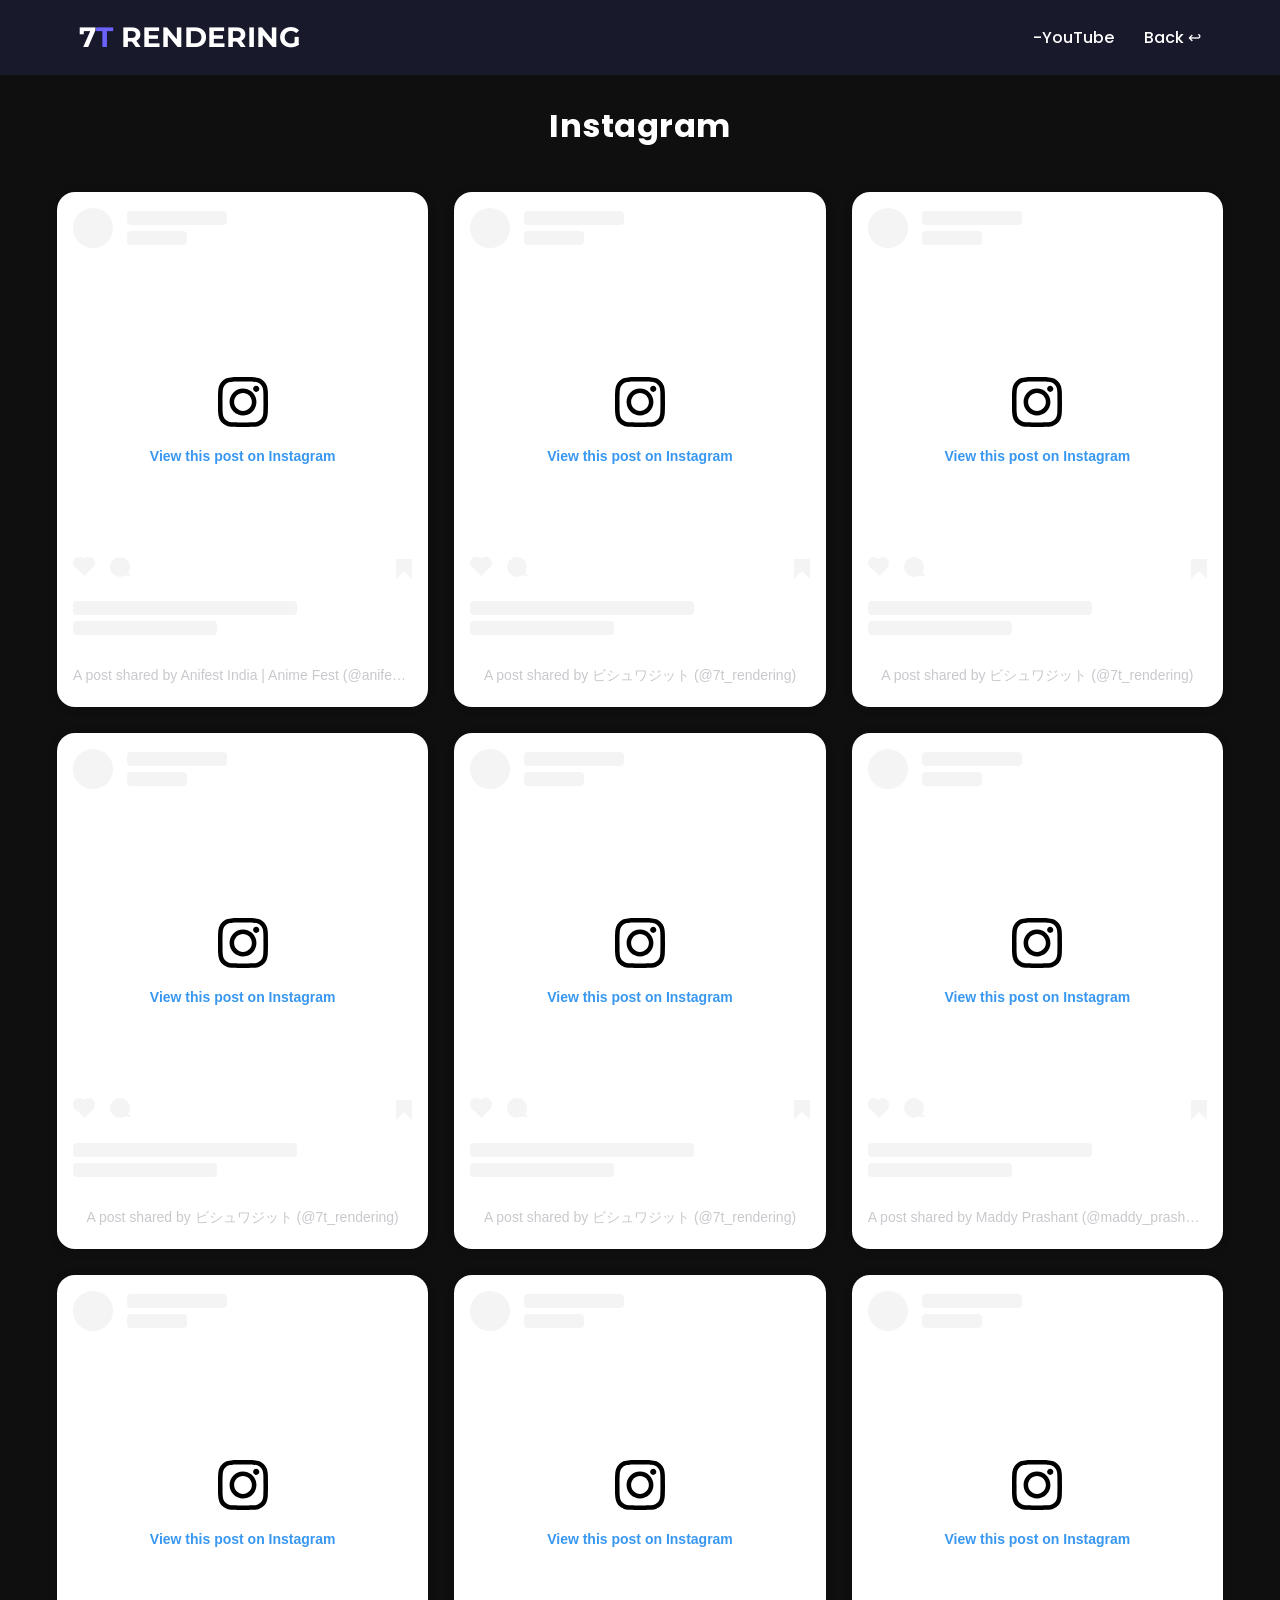
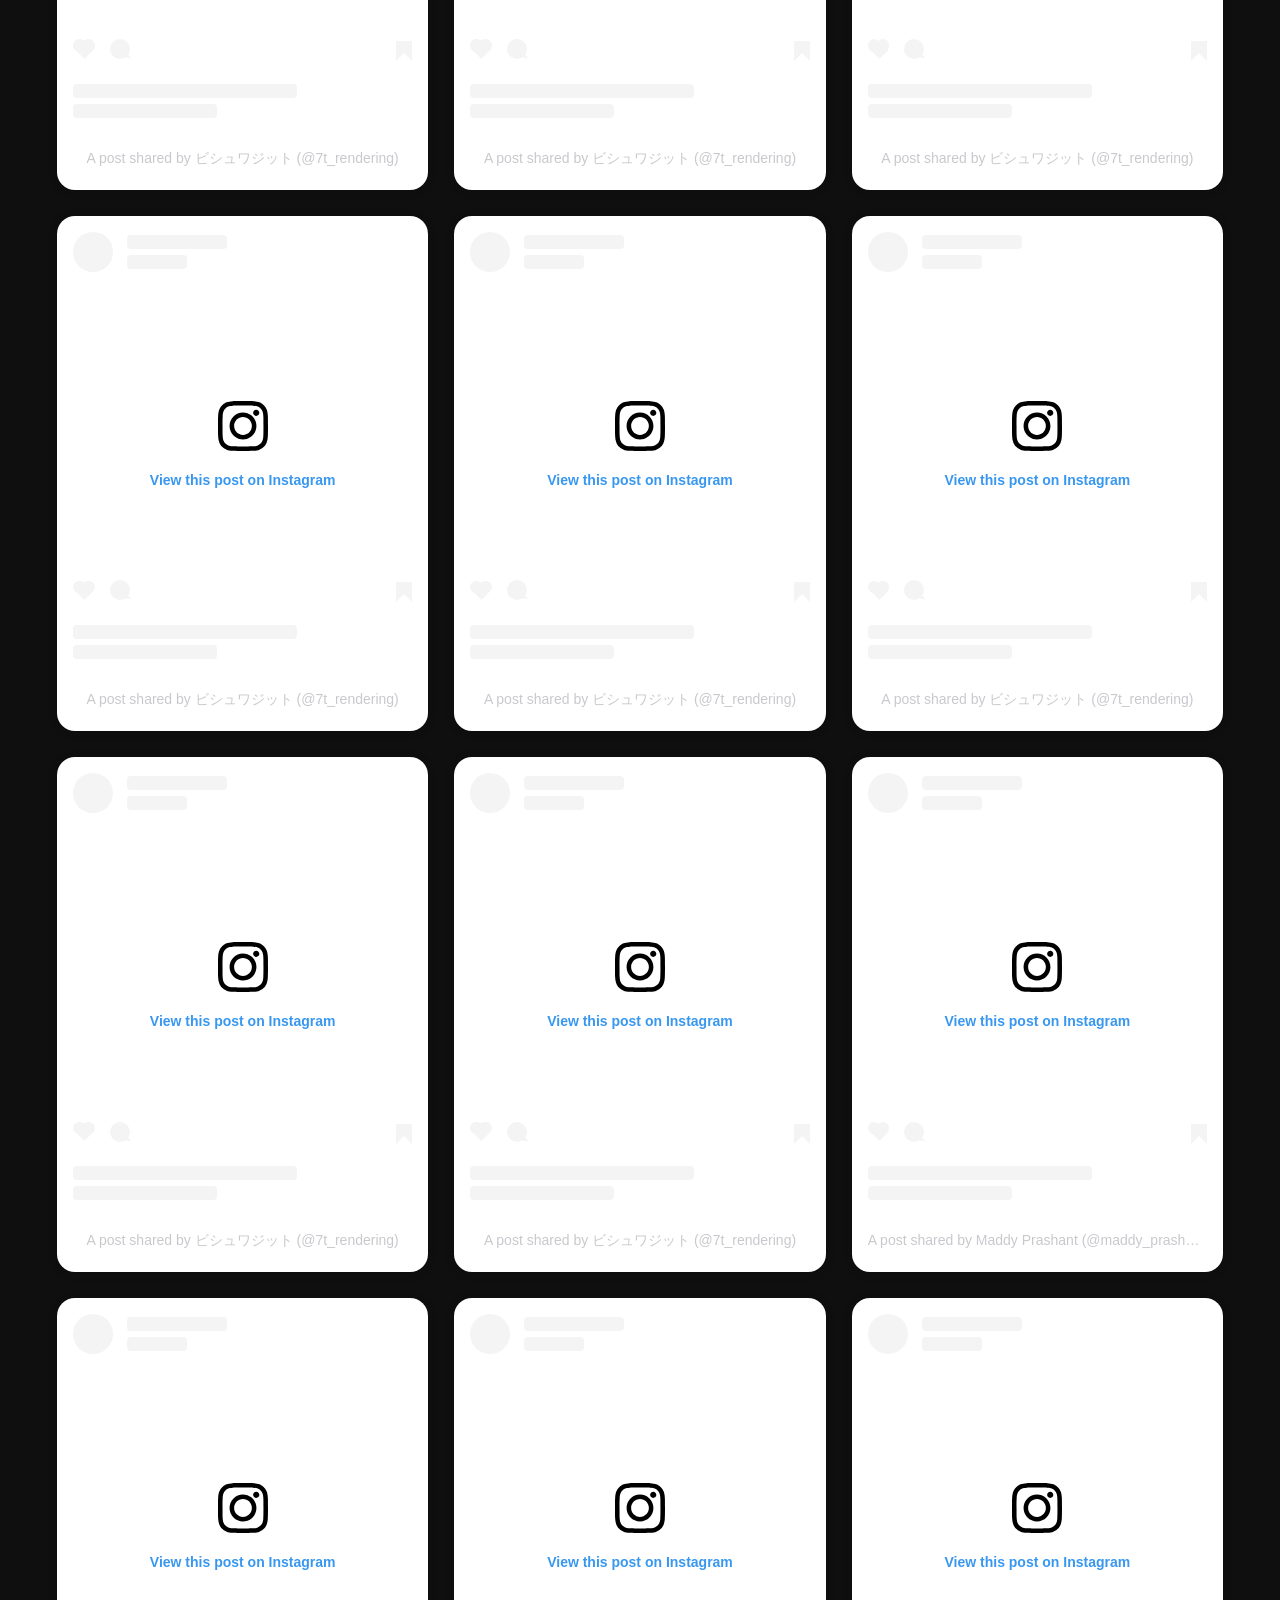
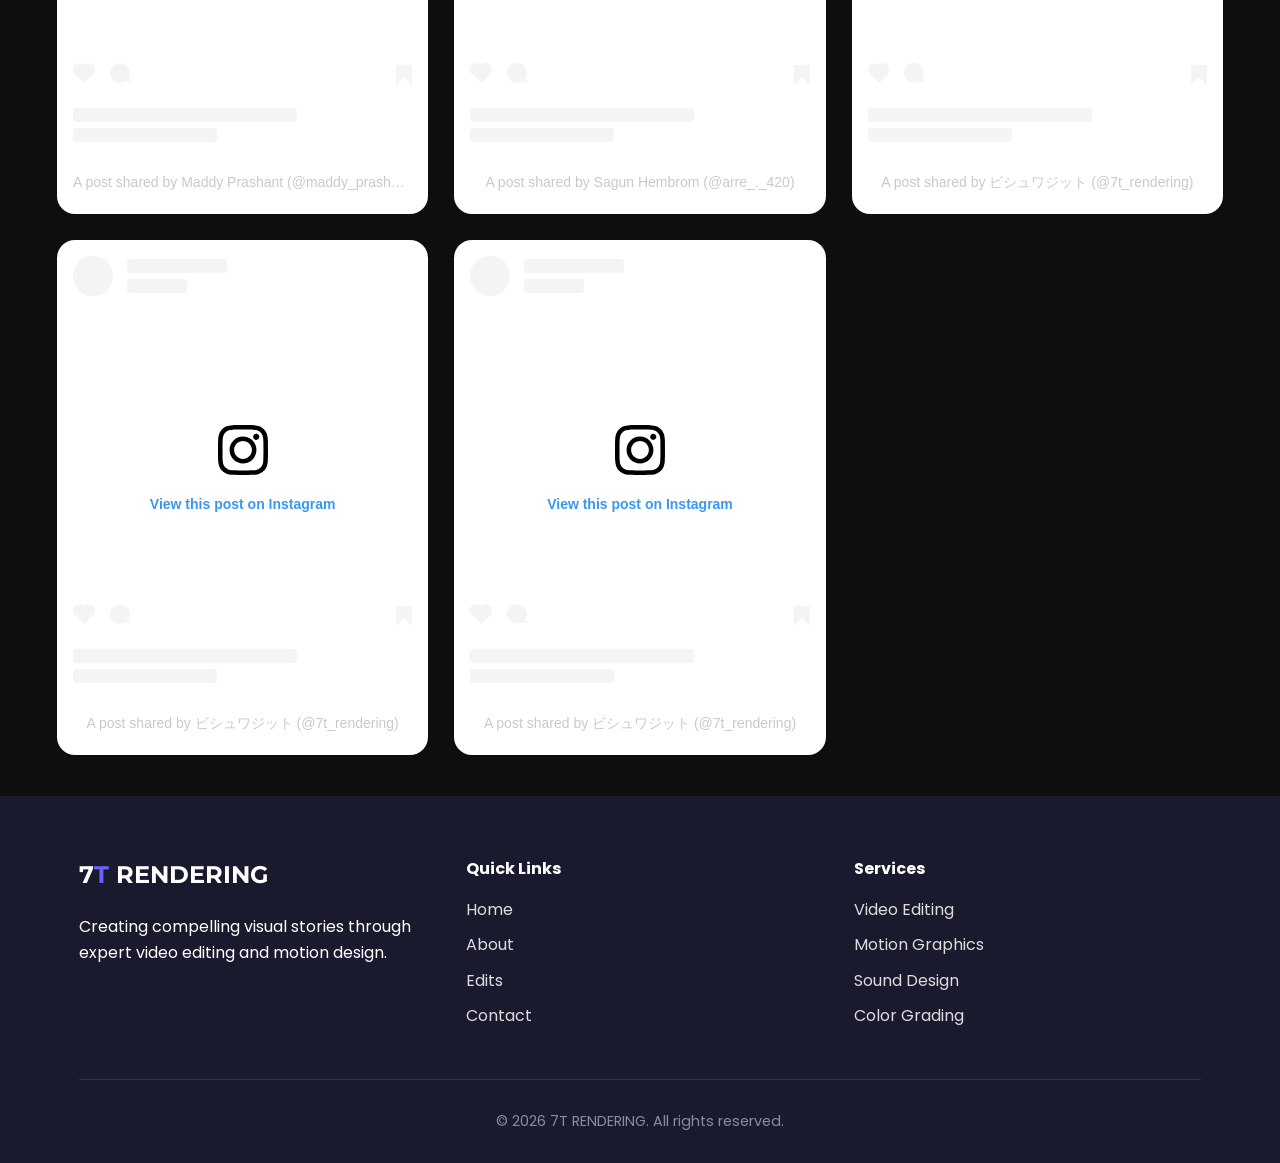
==== instagram/index.html @ 357bb345 "Create index.html" ====
<!doctype html>
<html lang="en">
  <head>
    <meta charset="UTF-8" />
    <meta name="viewport" content="width=device-width, initial-scale=1.0" />
    <link rel="icon" href="images/logo.ico" type="image/x-icon" />
    <title>7T RENDERING</title>
    <link
      rel="stylesheet"
      href="https://cdnjs.cloudflare.com/ajax/libs/font-awesome/6.4.0/css/all.min.css"
    />
    <link rel="preconnect" href="https://fonts.googleapis.com" />
    <link rel="preconnect" href="https://fonts.gstatic.com" crossorigin />
    <link
      href="https://fonts.googleapis.com/css2?family=Poppins:wght@300;400;600;700&family=Montserrat:wght@400;700&display=swap"
      rel="stylesheet"
    />
    <style>
      * {
        margin: 0;
        padding: 0;
        box-sizing: border-box;
      }

      :root {
        --primary: #6c63ff;
        --secondary: #ff6584;
        --dark: #1a1a2e;
        --light: #f5f5f7;
        --gray: #8a8aa3;
      }

      body {
        font-family: "Poppins", sans-serif;
        line-height: 1.6;
        color: #fff;
        background: #0f0f0f;
        overflow-x: hidden;
      }

      .ig-container {
        display: grid;
        grid-template-columns: repeat(3, 1fr);
        gap: 24px;
        max-width: 1200px;
        margin: 40px auto;
        padding: 0 16px;
        justify-items: center;
      }

      .instagram-media {
        border-radius: 18px !important;
        overflow: hidden !important;
        box-shadow: 0 10px 30px rgba(0, 0, 0, 0.35);
        transition:
          transform 0.25s ease,
          box-shadow 0.25s ease;
        width: 100%;
        max-width: 350px;
      }

      .instagram-media:hover {
        transform: translateY(-6px);
        box-shadow: 0 20px 45px rgba(0, 0, 0, 0.5);
      }

      h2 {
        text-align: center;
        font-size: 2rem;
        margin-top: 100px;
        letter-spacing: 0.5px;
      }

      @keyframes fadeInUp {
        from {
          opacity: 0;
          transform: translateY(30px);
        }
        to {
          opacity: 1;
          transform: translateY(0);
        }
      }

      .fade-in {
        opacity: 0;
        animation: fadeInUp 1s ease-out forwards;
      }

      .fade-in-delay-1 {
        animation-delay: 0.2s;
      }

      .fade-in-delay-2 {
        animation-delay: 0.4s;
      }

      .container {
        width: 90%;
        max-width: 1200px;
        margin: 0 auto;
        padding: 0 15px;
      }

      header {
        background-color: rgba(26, 26, 46, 0.95);
        position: fixed;
        width: 100%;
        top: 0;
        z-index: 1000;
        padding: 15px 0;
        transition: all 0.3s ease;
      }

      header.scrolled {
        padding: 10px 0;
        box-shadow: 0 5px 20px rgba(0, 0, 0, 0.1);
      }

      nav {
        display: flex;
        justify-content: space-between;
        align-items: center;
      }

      .logo {
        font-family: "Montserrat", sans-serif;
        font-size: 28px;
        font-weight: 700;
        color: white;
        text-decoration: none;
      }

      .logo span {
        color: var(--primary);
      }

      .nav-links {
        display: flex;
        list-style: none;
      }

      .nav-links li {
        margin-left: 30px;
      }

      .nav-links a {
        color: white;
        text-decoration: none;
        font-weight: 500;
        transition: color 0.3s;
      }

      .nav-links a:hover {
        color: var(--primary);
      }

      .hamburger {
        display: none;
        cursor: pointer;
        font-size: 24px;
        color: white;
      }

      footer {
        background-color: var(--dark);
        color: white;
        padding: 60px 0 30px;
      }

      .footer-content {
        display: grid;
        grid-template-columns: repeat(auto-fit, minmax(250px, 1fr));
        gap: 40px;
        margin-bottom: 40px;
      }

      .footer-logo {
        font-family: "Montserrat", sans-serif;
        font-size: 24px;
        font-weight: 700;
        margin-bottom: 20px;
      }

      .footer-logo span {
        color: var(--primary);
      }

      .copyright {
        text-align: center;
        padding-top: 30px;
        border-top: 1px solid rgba(255, 255, 255, 0.1);
        color: var(--gray);
        font-size: 0.9rem;
      }

      @media (max-width: 992px) {
        .ig-container {
          grid-template-columns: repeat(2, 1fr);
        }
      }

      @media (max-width: 768px) {
        .hamburger {
          display: block;
        }

        .nav-links {
          position: fixed;
          top: 70px;
          right: -100%;
          flex-direction: column;
          background-color: var(--dark);
          width: 100%;
          text-align: center;
          transition: 0.3s;
          box-shadow: 0 10px 27px rgba(0, 0, 0, 0.05);
          padding: 20px 0;
        }

        .nav-links.active {
          right: 0;
        }

        .nav-links li {
          margin: 15px 0;
        }

        .ig-container {
          grid-template-columns: 1fr;
        }
      }

      @media (max-width: 576px) {
        .ig-container {
          grid-template-columns: 1fr;
        }
      }
    </style>
  </head>
  <body>
    <header id="header">
      <div class="container">
        <nav>
          <a href="index.html#edits" class="logo fade-in"
            >7<span>T</span> RENDERING</a
          >
          <ul class="nav-links">
            <li>
              <a href="youtube.html" class="fade-in fade-in-delay-1"
                >-YouTube</a
              >
            </li>
            <li>
              <a href="index.html#edits" class="fade-in fade-in-delay-1"
                >Back ↩</a
              >
            </li>
          </ul>
          <div class="hamburger fade-in">
            <i class="fas fa-bars"></i>
          </div>
        </nav>
      </div>
    </header>
    <h2>Instagram</h2>
    <div class="ig-container">
      <blockquote
        class="instagram-media"
        data-instgrm-permalink="https://www.instagram.com/reel/DKrwh7aPyQW/?utm_source=ig_embed&amp;utm_campaign=loading"
        data-instgrm-version="14"
        style="
          background: #fff;
          border: 0;
          border-radius: 3px;
          box-shadow:
            0 0 1px 0 rgba(0, 0, 0, 0.5),
            0 1px 10px 0 rgba(0, 0, 0, 0.15);
          margin: 1px;
          max-width: 540px;
          min-width: 326px;
          padding: 0;
          width: 99.375%;
          width: -webkit-calc(100% - 2px);
          width: calc(100% - 2px);
        "
      >
        <div style="padding: 16px">
          <a
            href="https://www.instagram.com/reel/DKrwh7aPyQW/?utm_source=ig_embed&amp;utm_campaign=loading"
            style="
              background: #ffffff;
              line-height: 0;
              padding: 0 0;
              text-align: center;
              text-decoration: none;
              width: 100%;
            "
            target="_blank"
          >
            <div
              style="display: flex; flex-direction: row; align-items: center"
            >
              <div
                style="
                  background-color: #f4f4f4;
                  border-radius: 50%;
                  flex-grow: 0;
                  height: 40px;
                  margin-right: 14px;
                  width: 40px;
                "
              ></div>
              <div
                style="
                  display: flex;
                  flex-direction: column;
                  flex-grow: 1;
                  justify-content: center;
                "
              >
                <div
                  style="
                    background-color: #f4f4f4;
                    border-radius: 4px;
                    flex-grow: 0;
                    height: 14px;
                    margin-bottom: 6px;
                    width: 100px;
                  "
                ></div>
                <div
                  style="
                    background-color: #f4f4f4;
                    border-radius: 4px;
                    flex-grow: 0;
                    height: 14px;
                    width: 60px;
                  "
                ></div>
              </div>
            </div>
            <div style="padding: 19% 0"></div>
            <div
              style="
                display: block;
                height: 50px;
                margin: 0 auto 12px;
                width: 50px;
              "
            >
              <svg
                width="50px"
                height="50px"
                viewBox="0 0 60 60"
                version="1.1"
                xmlns="https://www.w3.org/2000/svg"
                xmlns:xlink="https://www.w3.org/1999/xlink"
              >
                <g
                  stroke="none"
                  stroke-width="1"
                  fill="none"
                  fill-rule="evenodd"
                >
                  <g
                    transform="translate(-511.000000, -20.000000)"
                    fill="#000000"
                  >
                    <g>
                      <path
                        d="M556.869,30.41 C554.814,30.41 553.148,32.076 553.148,34.131 C553.148,36.186 554.814,37.852 556.869,37.852 C558.924,37.852 560.59,36.186 560.59,34.131 C560.59,32.076 558.924,30.41 556.869,30.41 M541,60.657 C535.114,60.657 530.342,55.887 530.342,50 C530.342,44.114 535.114,39.342 541,39.342 C546.887,39.342 551.658,44.114 551.658,50 C551.658,55.887 546.887,60.657 541,60.657 M541,33.886 C532.1,33.886 524.886,41.1 524.886,50 C524.886,58.899 532.1,66.113 541,66.113 C549.9,66.113 557.115,58.899 557.115,50 C557.115,41.1 549.9,33.886 541,33.886 M565.378,62.101 C565.244,65.022 564.756,66.606 564.346,67.663 C563.803,69.06 563.154,70.057 562.106,71.106 C561.058,72.155 560.06,72.803 558.662,73.347 C557.607,73.757 556.021,74.244 553.102,74.378 C549.944,74.521 548.997,74.552 541,74.552 C533.003,74.552 532.056,74.521 528.898,74.378 C525.979,74.244 524.393,73.757 523.338,73.347 C521.94,72.803 520.942,72.155 519.894,71.106 C518.846,70.057 518.197,69.06 517.654,67.663 C517.244,66.606 516.755,65.022 516.623,62.101 C516.479,58.943 516.448,57.996 516.448,50 C516.448,42.003 516.479,41.056 516.623,37.899 C516.755,34.978 517.244,33.391 517.654,32.338 C518.197,30.938 518.846,29.942 519.894,28.894 C520.942,27.846 521.94,27.196 523.338,26.654 C524.393,26.244 525.979,25.756 528.898,25.623 C532.057,25.479 533.004,25.448 541,25.448 C548.997,25.448 549.943,25.479 553.102,25.623 C556.021,25.756 557.607,26.244 558.662,26.654 C560.06,27.196 561.058,27.846 562.106,28.894 C563.154,29.942 563.803,30.938 564.346,32.338 C564.756,33.391 565.244,34.978 565.378,37.899 C565.522,41.056 565.552,42.003 565.552,50 C565.552,57.996 565.522,58.943 565.378,62.101 M570.82,37.631 C570.674,34.438 570.167,32.258 569.425,30.349 C568.659,28.377 567.633,26.702 565.965,25.035 C564.297,23.368 562.623,22.342 560.652,21.575 C558.743,20.834 556.562,20.326 553.369,20.18 C550.169,20.033 549.148,20 541,20 C532.853,20 531.831,20.033 528.631,20.18 C525.438,20.326 523.257,20.834 521.349,21.575 C519.376,22.342 517.703,23.368 516.035,25.035 C514.368,26.702 513.342,28.377 512.574,30.349 C511.834,32.258 511.326,34.438 511.181,37.631 C511.035,40.831 511,41.851 511,50 C511,58.147 511.035,59.17 511.181,62.369 C511.326,65.562 511.834,67.743 512.574,69.651 C513.342,71.625 514.368,73.296 516.035,74.965 C517.703,76.634 519.376,77.658 521.349,78.425 C523.257,79.167 525.438,79.673 528.631,79.82 C531.831,79.965 532.853,80.001 541,80.001 C549.148,80.001 550.169,79.965 553.369,79.82 C556.562,79.673 558.743,79.167 560.652,78.425 C562.623,77.658 564.297,76.634 565.965,74.965 C567.633,73.296 568.659,71.625 569.425,69.651 C570.167,67.743 570.674,65.562 570.82,62.369 C570.966,59.17 571,58.147 571,50 C571,41.851 570.966,40.831 570.82,37.631"
                      ></path>
                    </g>
                  </g>
                </g>
              </svg>
            </div>
            <div style="padding-top: 8px">
              <div
                style="
                  color: #3897f0;
                  font-family: Arial, sans-serif;
                  font-size: 14px;
                  font-style: normal;
                  font-weight: 550;
                  line-height: 18px;
                "
              >
                View this post on Instagram
              </div>
            </div>
            <div style="padding: 12.5% 0"></div>
            <div
              style="
                display: flex;
                flex-direction: row;
                margin-bottom: 14px;
                align-items: center;
              "
            >
              <div>
                <div
                  style="
                    background-color: #f4f4f4;
                    border-radius: 50%;
                    height: 12.5px;
                    width: 12.5px;
                    transform: translateX(0px) translateY(7px);
                  "
                ></div>
                <div
                  style="
                    background-color: #f4f4f4;
                    height: 12.5px;
                    transform: rotate(-45deg) translateX(3px) translateY(1px);
                    width: 12.5px;
                    flex-grow: 0;
                    margin-right: 14px;
                    margin-left: 2px;
                  "
                ></div>
                <div
                  style="
                    background-color: #f4f4f4;
                    border-radius: 50%;
                    height: 12.5px;
                    width: 12.5px;
                    transform: translateX(9px) translateY(-18px);
                  "
                ></div>
              </div>
              <div style="margin-left: 8px">
                <div
                  style="
                    background-color: #f4f4f4;
                    border-radius: 50%;
                    flex-grow: 0;
                    height: 20px;
                    width: 20px;
                  "
                ></div>
                <div
                  style="
                    width: 0;
                    height: 0;
                    border-top: 2px solid transparent;
                    border-left: 6px solid #f4f4f4;
                    border-bottom: 2px solid transparent;
                    transform: translateX(16px) translateY(-4px) rotate(30deg);
                  "
                ></div>
              </div>
              <div style="margin-left: auto">
                <div
                  style="
                    width: 0px;
                    border-top: 8px solid #f4f4f4;
                    border-right: 8px solid transparent;
                    transform: translateY(16px);
                  "
                ></div>
                <div
                  style="
                    background-color: #f4f4f4;
                    flex-grow: 0;
                    height: 12px;
                    width: 16px;
                    transform: translateY(-4px);
                  "
                ></div>
                <div
                  style="
                    width: 0;
                    height: 0;
                    border-top: 8px solid #f4f4f4;
                    border-left: 8px solid transparent;
                    transform: translateY(-4px) translateX(8px);
                  "
                ></div>
              </div>
            </div>
            <div
              style="
                display: flex;
                flex-direction: column;
                flex-grow: 1;
                justify-content: center;
                margin-bottom: 24px;
              "
            >
              <div
                style="
                  background-color: #f4f4f4;
                  border-radius: 4px;
                  flex-grow: 0;
                  height: 14px;
                  margin-bottom: 6px;
                  width: 224px;
                "
              ></div>
              <div
                style="
                  background-color: #f4f4f4;
                  border-radius: 4px;
                  flex-grow: 0;
                  height: 14px;
                  width: 144px;
                "
              ></div></div
          ></a>
          <p
            style="
              color: #c9c8cd;
              font-family: Arial, sans-serif;
              font-size: 14px;
              line-height: 17px;
              margin-bottom: 0;
              margin-top: 8px;
              overflow: hidden;
              padding: 8px 0 7px;
              text-align: center;
              text-overflow: ellipsis;
              white-space: nowrap;
            "
          >
            <a
              href="https://www.instagram.com/reel/DKrwh7aPyQW/?utm_source=ig_embed&amp;utm_campaign=loading"
              style="
                color: #c9c8cd;
                font-family: Arial, sans-serif;
                font-size: 14px;
                font-style: normal;
                font-weight: normal;
                line-height: 17px;
                text-decoration: none;
              "
              target="_blank"
              >A post shared by Anifest India | Anime Fest (@anifest.in)</a
            >
          </p>
        </div>
      </blockquote>
      <blockquote
        class="instagram-media"
        data-instgrm-permalink="https://www.instagram.com/reel/DIoBFbItCzd/?utm_source=ig_embed&amp;utm_campaign=loading"
        data-instgrm-version="14"
        style="
          background: #fff;
          border: 0;
          border-radius: 3px;
          box-shadow:
            0 0 1px 0 rgba(0, 0, 0, 0.5),
            0 1px 10px 0 rgba(0, 0, 0, 0.15);
          margin: 1px;
          max-width: 540px;
          min-width: 326px;
          padding: 0;
          width: 99.375%;
          width: -webkit-calc(100% - 2px);
          width: calc(100% - 2px);
        "
      >
        <div style="padding: 16px">
          <a
            href="https://www.instagram.com/reel/DIoBFbItCzd/?utm_source=ig_embed&amp;utm_campaign=loading"
            style="
              background: #ffffff;
              line-height: 0;
              padding: 0 0;
              text-align: center;
              text-decoration: none;
              width: 100%;
            "
            target="_blank"
          >
            <div
              style="display: flex; flex-direction: row; align-items: center"
            >
              <div
                style="
                  background-color: #f4f4f4;
                  border-radius: 50%;
                  flex-grow: 0;
                  height: 40px;
                  margin-right: 14px;
                  width: 40px;
                "
              ></div>
              <div
                style="
                  display: flex;
                  flex-direction: column;
                  flex-grow: 1;
                  justify-content: center;
                "
              >
                <div
                  style="
                    background-color: #f4f4f4;
                    border-radius: 4px;
                    flex-grow: 0;
                    height: 14px;
                    margin-bottom: 6px;
                    width: 100px;
                  "
                ></div>
                <div
                  style="
                    background-color: #f4f4f4;
                    border-radius: 4px;
                    flex-grow: 0;
                    height: 14px;
                    width: 60px;
                  "
                ></div>
              </div>
            </div>
            <div style="padding: 19% 0"></div>
            <div
              style="
                display: block;
                height: 50px;
                margin: 0 auto 12px;
                width: 50px;
              "
            >
              <svg
                width="50px"
                height="50px"
                viewBox="0 0 60 60"
                version="1.1"
                xmlns="https://www.w3.org/2000/svg"
                xmlns:xlink="https://www.w3.org/1999/xlink"
              >
                <g
                  stroke="none"
                  stroke-width="1"
                  fill="none"
                  fill-rule="evenodd"
                >
                  <g
                    transform="translate(-511.000000, -20.000000)"
                    fill="#000000"
                  >
                    <g>
                      <path
                        d="M556.869,30.41 C554.814,30.41 553.148,32.076 553.148,34.131 C553.148,36.186 554.814,37.852 556.869,37.852 C558.924,37.852 560.59,36.186 560.59,34.131 C560.59,32.076 558.924,30.41 556.869,30.41 M541,60.657 C535.114,60.657 530.342,55.887 530.342,50 C530.342,44.114 535.114,39.342 541,39.342 C546.887,39.342 551.658,44.114 551.658,50 C551.658,55.887 546.887,60.657 541,60.657 M541,33.886 C532.1,33.886 524.886,41.1 524.886,50 C524.886,58.899 532.1,66.113 541,66.113 C549.9,66.113 557.115,58.899 557.115,50 C557.115,41.1 549.9,33.886 541,33.886 M565.378,62.101 C565.244,65.022 564.756,66.606 564.346,67.663 C563.803,69.06 563.154,70.057 562.106,71.106 C561.058,72.155 560.06,72.803 558.662,73.347 C557.607,73.757 556.021,74.244 553.102,74.378 C549.944,74.521 548.997,74.552 541,74.552 C533.003,74.552 532.056,74.521 528.898,74.378 C525.979,74.244 524.393,73.757 523.338,73.347 C521.94,72.803 520.942,72.155 519.894,71.106 C518.846,70.057 518.197,69.06 517.654,67.663 C517.244,66.606 516.755,65.022 516.623,62.101 C516.479,58.943 516.448,57.996 516.448,50 C516.448,42.003 516.479,41.056 516.623,37.899 C516.755,34.978 517.244,33.391 517.654,32.338 C518.197,30.938 518.846,29.942 519.894,28.894 C520.942,27.846 521.94,27.196 523.338,26.654 C524.393,26.244 525.979,25.756 528.898,25.623 C532.057,25.479 533.004,25.448 541,25.448 C548.997,25.448 549.943,25.479 553.102,25.623 C556.021,25.756 557.607,26.244 558.662,26.654 C560.06,27.196 561.058,27.846 562.106,28.894 C563.154,29.942 563.803,30.938 564.346,32.338 C564.756,33.391 565.244,34.978 565.378,37.899 C565.522,41.056 565.552,42.003 565.552,50 C565.552,57.996 565.522,58.943 565.378,62.101 M570.82,37.631 C570.674,34.438 570.167,32.258 569.425,30.349 C568.659,28.377 567.633,26.702 565.965,25.035 C564.297,23.368 562.623,22.342 560.652,21.575 C558.743,20.834 556.562,20.326 553.369,20.18 C550.169,20.033 549.148,20 541,20 C532.853,20 531.831,20.033 528.631,20.18 C525.438,20.326 523.257,20.834 521.349,21.575 C519.376,22.342 517.703,23.368 516.035,25.035 C514.368,26.702 513.342,28.377 512.574,30.349 C511.834,32.258 511.326,34.438 511.181,37.631 C511.035,40.831 511,41.851 511,50 C511,58.147 511.035,59.17 511.181,62.369 C511.326,65.562 511.834,67.743 512.574,69.651 C513.342,71.625 514.368,73.296 516.035,74.965 C517.703,76.634 519.376,77.658 521.349,78.425 C523.257,79.167 525.438,79.673 528.631,79.82 C531.831,79.965 532.853,80.001 541,80.001 C549.148,80.001 550.169,79.965 553.369,79.82 C556.562,79.673 558.743,79.167 560.652,78.425 C562.623,77.658 564.297,76.634 565.965,74.965 C567.633,73.296 568.659,71.625 569.425,69.651 C570.167,67.743 570.674,65.562 570.82,62.369 C570.966,59.17 571,58.147 571,50 C571,41.851 570.966,40.831 570.82,37.631"
                      ></path>
                    </g>
                  </g>
                </g>
              </svg>
            </div>
            <div style="padding-top: 8px">
              <div
                style="
                  color: #3897f0;
                  font-family: Arial, sans-serif;
                  font-size: 14px;
                  font-style: normal;
                  font-weight: 550;
                  line-height: 18px;
                "
              >
                View this post on Instagram
              </div>
            </div>
            <div style="padding: 12.5% 0"></div>
            <div
              style="
                display: flex;
                flex-direction: row;
                margin-bottom: 14px;
                align-items: center;
              "
            >
              <div>
                <div
                  style="
                    background-color: #f4f4f4;
                    border-radius: 50%;
                    height: 12.5px;
                    width: 12.5px;
                    transform: translateX(0px) translateY(7px);
                  "
                ></div>
                <div
                  style="
                    background-color: #f4f4f4;
                    height: 12.5px;
                    transform: rotate(-45deg) translateX(3px) translateY(1px);
                    width: 12.5px;
                    flex-grow: 0;
                    margin-right: 14px;
                    margin-left: 2px;
                  "
                ></div>
                <div
                  style="
                    background-color: #f4f4f4;
                    border-radius: 50%;
                    height: 12.5px;
                    width: 12.5px;
                    transform: translateX(9px) translateY(-18px);
                  "
                ></div>
              </div>
              <div style="margin-left: 8px">
                <div
                  style="
                    background-color: #f4f4f4;
                    border-radius: 50%;
                    flex-grow: 0;
                    height: 20px;
                    width: 20px;
                  "
                ></div>
                <div
                  style="
                    width: 0;
                    height: 0;
                    border-top: 2px solid transparent;
                    border-left: 6px solid #f4f4f4;
                    border-bottom: 2px solid transparent;
                    transform: translateX(16px) translateY(-4px) rotate(30deg);
                  "
                ></div>
              </div>
              <div style="margin-left: auto">
                <div
                  style="
                    width: 0px;
                    border-top: 8px solid #f4f4f4;
                    border-right: 8px solid transparent;
                    transform: translateY(16px);
                  "
                ></div>
                <div
                  style="
                    background-color: #f4f4f4;
                    flex-grow: 0;
                    height: 12px;
                    width: 16px;
                    transform: translateY(-4px);
                  "
                ></div>
                <div
                  style="
                    width: 0;
                    height: 0;
                    border-top: 8px solid #f4f4f4;
                    border-left: 8px solid transparent;
                    transform: translateY(-4px) translateX(8px);
                  "
                ></div>
              </div>
            </div>
            <div
              style="
                display: flex;
                flex-direction: column;
                flex-grow: 1;
                justify-content: center;
                margin-bottom: 24px;
              "
            >
              <div
                style="
                  background-color: #f4f4f4;
                  border-radius: 4px;
                  flex-grow: 0;
                  height: 14px;
                  margin-bottom: 6px;
                  width: 224px;
                "
              ></div>
              <div
                style="
                  background-color: #f4f4f4;
                  border-radius: 4px;
                  flex-grow: 0;
                  height: 14px;
                  width: 144px;
                "
              ></div></div
          ></a>
          <p
            style="
              color: #c9c8cd;
              font-family: Arial, sans-serif;
              font-size: 14px;
              line-height: 17px;
              margin-bottom: 0;
              margin-top: 8px;
              overflow: hidden;
              padding: 8px 0 7px;
              text-align: center;
              text-overflow: ellipsis;
              white-space: nowrap;
            "
          >
            <a
              href="https://www.instagram.com/reel/DIoBFbItCzd/?utm_source=ig_embed&amp;utm_campaign=loading"
              style="
                color: #c9c8cd;
                font-family: Arial, sans-serif;
                font-size: 14px;
                font-style: normal;
                font-weight: normal;
                line-height: 17px;
                text-decoration: none;
              "
              target="_blank"
              >A post shared by ビシュワジット (@7t_rendering)</a
            >
          </p>
        </div>
      </blockquote>
      <blockquote
        class="instagram-media"
        data-instgrm-permalink="https://www.instagram.com/reel/C8PweZDtD5m/?utm_source=ig_embed&amp;utm_campaign=loading"
        data-instgrm-version="14"
        style="
          background: #fff;
          border: 0;
          border-radius: 3px;
          box-shadow:
            0 0 1px 0 rgba(0, 0, 0, 0.5),
            0 1px 10px 0 rgba(0, 0, 0, 0.15);
          margin: 1px;
          max-width: 540px;
          min-width: 326px;
          padding: 0;
          width: 99.375%;
          width: -webkit-calc(100% - 2px);
          width: calc(100% - 2px);
        "
      >
        <div style="padding: 16px">
          <a
            href="https://www.instagram.com/reel/C8PweZDtD5m/?utm_source=ig_embed&amp;utm_campaign=loading"
            style="
              background: #ffffff;
              line-height: 0;
              padding: 0 0;
              text-align: center;
              text-decoration: none;
              width: 100%;
            "
            target="_blank"
          >
            <div
              style="display: flex; flex-direction: row; align-items: center"
            >
              <div
                style="
                  background-color: #f4f4f4;
                  border-radius: 50%;
                  flex-grow: 0;
                  height: 40px;
                  margin-right: 14px;
                  width: 40px;
                "
              ></div>
              <div
                style="
                  display: flex;
                  flex-direction: column;
                  flex-grow: 1;
                  justify-content: center;
                "
              >
                <div
                  style="
                    background-color: #f4f4f4;
                    border-radius: 4px;
                    flex-grow: 0;
                    height: 14px;
                    margin-bottom: 6px;
                    width: 100px;
                  "
                ></div>
                <div
                  style="
                    background-color: #f4f4f4;
                    border-radius: 4px;
                    flex-grow: 0;
                    height: 14px;
                    width: 60px;
                  "
                ></div>
              </div>
            </div>
            <div style="padding: 19% 0"></div>
            <div
              style="
                display: block;
                height: 50px;
                margin: 0 auto 12px;
                width: 50px;
              "
            >
              <svg
                width="50px"
                height="50px"
                viewBox="0 0 60 60"
                version="1.1"
                xmlns="https://www.w3.org/2000/svg"
                xmlns:xlink="https://www.w3.org/1999/xlink"
              >
                <g
                  stroke="none"
                  stroke-width="1"
                  fill="none"
                  fill-rule="evenodd"
                >
                  <g
                    transform="translate(-511.000000, -20.000000)"
                    fill="#000000"
                  >
                    <g>
                      <path
                        d="M556.869,30.41 C554.814,30.41 553.148,32.076 553.148,34.131 C553.148,36.186 554.814,37.852 556.869,37.852 C558.924,37.852 560.59,36.186 560.59,34.131 C560.59,32.076 558.924,30.41 556.869,30.41 M541,60.657 C535.114,60.657 530.342,55.887 530.342,50 C530.342,44.114 535.114,39.342 541,39.342 C546.887,39.342 551.658,44.114 551.658,50 C551.658,55.887 546.887,60.657 541,60.657 M541,33.886 C532.1,33.886 524.886,41.1 524.886,50 C524.886,58.899 532.1,66.113 541,66.113 C549.9,66.113 557.115,58.899 557.115,50 C557.115,41.1 549.9,33.886 541,33.886 M565.378,62.101 C565.244,65.022 564.756,66.606 564.346,67.663 C563.803,69.06 563.154,70.057 562.106,71.106 C561.058,72.155 560.06,72.803 558.662,73.347 C557.607,73.757 556.021,74.244 553.102,74.378 C549.944,74.521 548.997,74.552 541,74.552 C533.003,74.552 532.056,74.521 528.898,74.378 C525.979,74.244 524.393,73.757 523.338,73.347 C521.94,72.803 520.942,72.155 519.894,71.106 C518.846,70.057 518.197,69.06 517.654,67.663 C517.244,66.606 516.755,65.022 516.623,62.101 C516.479,58.943 516.448,57.996 516.448,50 C516.448,42.003 516.479,41.056 516.623,37.899 C516.755,34.978 517.244,33.391 517.654,32.338 C518.197,30.938 518.846,29.942 519.894,28.894 C520.942,27.846 521.94,27.196 523.338,26.654 C524.393,26.244 525.979,25.756 528.898,25.623 C532.057,25.479 533.004,25.448 541,25.448 C548.997,25.448 549.943,25.479 553.102,25.623 C556.021,25.756 557.607,26.244 558.662,26.654 C560.06,27.196 561.058,27.846 562.106,28.894 C563.154,29.942 563.803,30.938 564.346,32.338 C564.756,33.391 565.244,34.978 565.378,37.899 C565.522,41.056 565.552,42.003 565.552,50 C565.552,57.996 565.522,58.943 565.378,62.101 M570.82,37.631 C570.674,34.438 570.167,32.258 569.425,30.349 C568.659,28.377 567.633,26.702 565.965,25.035 C564.297,23.368 562.623,22.342 560.652,21.575 C558.743,20.834 556.562,20.326 553.369,20.18 C550.169,20.033 549.148,20 541,20 C532.853,20 531.831,20.033 528.631,20.18 C525.438,20.326 523.257,20.834 521.349,21.575 C519.376,22.342 517.703,23.368 516.035,25.035 C514.368,26.702 513.342,28.377 512.574,30.349 C511.834,32.258 511.326,34.438 511.181,37.631 C511.035,40.831 511,41.851 511,50 C511,58.147 511.035,59.17 511.181,62.369 C511.326,65.562 511.834,67.743 512.574,69.651 C513.342,71.625 514.368,73.296 516.035,74.965 C517.703,76.634 519.376,77.658 521.349,78.425 C523.257,79.167 525.438,79.673 528.631,79.82 C531.831,79.965 532.853,80.001 541,80.001 C549.148,80.001 550.169,79.965 553.369,79.82 C556.562,79.673 558.743,79.167 560.652,78.425 C562.623,77.658 564.297,76.634 565.965,74.965 C567.633,73.296 568.659,71.625 569.425,69.651 C570.167,67.743 570.674,65.562 570.82,62.369 C570.966,59.17 571,58.147 571,50 C571,41.851 570.966,40.831 570.82,37.631"
                      ></path>
                    </g>
                  </g>
                </g>
              </svg>
            </div>
            <div style="padding-top: 8px">
              <div
                style="
                  color: #3897f0;
                  font-family: Arial, sans-serif;
                  font-size: 14px;
                  font-style: normal;
                  font-weight: 550;
                  line-height: 18px;
                "
              >
                View this post on Instagram
              </div>
            </div>
            <div style="padding: 12.5% 0"></div>
            <div
              style="
                display: flex;
                flex-direction: row;
                margin-bottom: 14px;
                align-items: center;
              "
            >
              <div>
                <div
                  style="
                    background-color: #f4f4f4;
                    border-radius: 50%;
                    height: 12.5px;
                    width: 12.5px;
                    transform: translateX(0px) translateY(7px);
                  "
                ></div>
                <div
                  style="
                    background-color: #f4f4f4;
                    height: 12.5px;
                    transform: rotate(-45deg) translateX(3px) translateY(1px);
                    width: 12.5px;
                    flex-grow: 0;
                    margin-right: 14px;
                    margin-left: 2px;
                  "
                ></div>
                <div
                  style="
                    background-color: #f4f4f4;
                    border-radius: 50%;
                    height: 12.5px;
                    width: 12.5px;
                    transform: translateX(9px) translateY(-18px);
                  "
                ></div>
              </div>
              <div style="margin-left: 8px">
                <div
                  style="
                    background-color: #f4f4f4;
                    border-radius: 50%;
                    flex-grow: 0;
                    height: 20px;
                    width: 20px;
                  "
                ></div>
                <div
                  style="
                    width: 0;
                    height: 0;
                    border-top: 2px solid transparent;
                    border-left: 6px solid #f4f4f4;
                    border-bottom: 2px solid transparent;
                    transform: translateX(16px) translateY(-4px) rotate(30deg);
                  "
                ></div>
              </div>
              <div style="margin-left: auto">
                <div
                  style="
                    width: 0px;
                    border-top: 8px solid #f4f4f4;
                    border-right: 8px solid transparent;
                    transform: translateY(16px);
                  "
                ></div>
                <div
                  style="
                    background-color: #f4f4f4;
                    flex-grow: 0;
                    height: 12px;
                    width: 16px;
                    transform: translateY(-4px);
                  "
                ></div>
                <div
                  style="
                    width: 0;
                    height: 0;
                    border-top: 8px solid #f4f4f4;
                    border-left: 8px solid transparent;
                    transform: translateY(-4px) translateX(8px);
                  "
                ></div>
              </div>
            </div>
            <div
              style="
                display: flex;
                flex-direction: column;
                flex-grow: 1;
                justify-content: center;
                margin-bottom: 24px;
              "
            >
              <div
                style="
                  background-color: #f4f4f4;
                  border-radius: 4px;
                  flex-grow: 0;
                  height: 14px;
                  margin-bottom: 6px;
                  width: 224px;
                "
              ></div>
              <div
                style="
                  background-color: #f4f4f4;
                  border-radius: 4px;
                  flex-grow: 0;
                  height: 14px;
                  width: 144px;
                "
              ></div></div
          ></a>
          <p
            style="
              color: #c9c8cd;
              font-family: Arial, sans-serif;
              font-size: 14px;
              line-height: 17px;
              margin-bottom: 0;
              margin-top: 8px;
              overflow: hidden;
              padding: 8px 0 7px;
              text-align: center;
              text-overflow: ellipsis;
              white-space: nowrap;
            "
          >
            <a
              href="https://www.instagram.com/reel/C8PweZDtD5m/?utm_source=ig_embed&amp;utm_campaign=loading"
              style="
                color: #c9c8cd;
                font-family: Arial, sans-serif;
                font-size: 14px;
                font-style: normal;
                font-weight: normal;
                line-height: 17px;
                text-decoration: none;
              "
              target="_blank"
              >A post shared by ビシュワジット (@7t_rendering)</a
            >
          </p>
        </div>
      </blockquote>
      <blockquote
        class="instagram-media"
        data-instgrm-permalink="https://www.instagram.com/reel/C3xTihztDe_/?utm_source=ig_embed&amp;utm_campaign=loading"
        data-instgrm-version="14"
        style="
          background: #fff;
          border: 0;
          border-radius: 3px;
          box-shadow:
            0 0 1px 0 rgba(0, 0, 0, 0.5),
            0 1px 10px 0 rgba(0, 0, 0, 0.15);
          margin: 1px;
          max-width: 540px;
          min-width: 326px;
          padding: 0;
          width: 99.375%;
          width: -webkit-calc(100% - 2px);
          width: calc(100% - 2px);
        "
      >
        <div style="padding: 16px">
          <a
            href="https://www.instagram.com/reel/C3xTihztDe_/?utm_source=ig_embed&amp;utm_campaign=loading"
            style="
              background: #ffffff;
              line-height: 0;
              padding: 0 0;
              text-align: center;
              text-decoration: none;
              width: 100%;
            "
            target="_blank"
          >
            <div
              style="display: flex; flex-direction: row; align-items: center"
            >
              <div
                style="
                  background-color: #f4f4f4;
                  border-radius: 50%;
                  flex-grow: 0;
                  height: 40px;
                  margin-right: 14px;
                  width: 40px;
                "
              ></div>
              <div
                style="
                  display: flex;
                  flex-direction: column;
                  flex-grow: 1;
                  justify-content: center;
                "
              >
                <div
                  style="
                    background-color: #f4f4f4;
                    border-radius: 4px;
                    flex-grow: 0;
                    height: 14px;
                    margin-bottom: 6px;
                    width: 100px;
                  "
                ></div>
                <div
                  style="
                    background-color: #f4f4f4;
                    border-radius: 4px;
                    flex-grow: 0;
                    height: 14px;
                    width: 60px;
                  "
                ></div>
              </div>
            </div>
            <div style="padding: 19% 0"></div>
            <div
              style="
                display: block;
                height: 50px;
                margin: 0 auto 12px;
                width: 50px;
              "
            >
              <svg
                width="50px"
                height="50px"
                viewBox="0 0 60 60"
                version="1.1"
                xmlns="https://www.w3.org/2000/svg"
                xmlns:xlink="https://www.w3.org/1999/xlink"
              >
                <g
                  stroke="none"
                  stroke-width="1"
                  fill="none"
                  fill-rule="evenodd"
                >
                  <g
                    transform="translate(-511.000000, -20.000000)"
                    fill="#000000"
                  >
                    <g>
                      <path
                        d="M556.869,30.41 C554.814,30.41 553.148,32.076 553.148,34.131 C553.148,36.186 554.814,37.852 556.869,37.852 C558.924,37.852 560.59,36.186 560.59,34.131 C560.59,32.076 558.924,30.41 556.869,30.41 M541,60.657 C535.114,60.657 530.342,55.887 530.342,50 C530.342,44.114 535.114,39.342 541,39.342 C546.887,39.342 551.658,44.114 551.658,50 C551.658,55.887 546.887,60.657 541,60.657 M541,33.886 C532.1,33.886 524.886,41.1 524.886,50 C524.886,58.899 532.1,66.113 541,66.113 C549.9,66.113 557.115,58.899 557.115,50 C557.115,41.1 549.9,33.886 541,33.886 M565.378,62.101 C565.244,65.022 564.756,66.606 564.346,67.663 C563.803,69.06 563.154,70.057 562.106,71.106 C561.058,72.155 560.06,72.803 558.662,73.347 C557.607,73.757 556.021,74.244 553.102,74.378 C549.944,74.521 548.997,74.552 541,74.552 C533.003,74.552 532.056,74.521 528.898,74.378 C525.979,74.244 524.393,73.757 523.338,73.347 C521.94,72.803 520.942,72.155 519.894,71.106 C518.846,70.057 518.197,69.06 517.654,67.663 C517.244,66.606 516.755,65.022 516.623,62.101 C516.479,58.943 516.448,57.996 516.448,50 C516.448,42.003 516.479,41.056 516.623,37.899 C516.755,34.978 517.244,33.391 517.654,32.338 C518.197,30.938 518.846,29.942 519.894,28.894 C520.942,27.846 521.94,27.196 523.338,26.654 C524.393,26.244 525.979,25.756 528.898,25.623 C532.057,25.479 533.004,25.448 541,25.448 C548.997,25.448 549.943,25.479 553.102,25.623 C556.021,25.756 557.607,26.244 558.662,26.654 C560.06,27.196 561.058,27.846 562.106,28.894 C563.154,29.942 563.803,30.938 564.346,32.338 C564.756,33.391 565.244,34.978 565.378,37.899 C565.522,41.056 565.552,42.003 565.552,50 C565.552,57.996 565.522,58.943 565.378,62.101 M570.82,37.631 C570.674,34.438 570.167,32.258 569.425,30.349 C568.659,28.377 567.633,26.702 565.965,25.035 C564.297,23.368 562.623,22.342 560.652,21.575 C558.743,20.834 556.562,20.326 553.369,20.18 C550.169,20.033 549.148,20 541,20 C532.853,20 531.831,20.033 528.631,20.18 C525.438,20.326 523.257,20.834 521.349,21.575 C519.376,22.342 517.703,23.368 516.035,25.035 C514.368,26.702 513.342,28.377 512.574,30.349 C511.834,32.258 511.326,34.438 511.181,37.631 C511.035,40.831 511,41.851 511,50 C511,58.147 511.035,59.17 511.181,62.369 C511.326,65.562 511.834,67.743 512.574,69.651 C513.342,71.625 514.368,73.296 516.035,74.965 C517.703,76.634 519.376,77.658 521.349,78.425 C523.257,79.167 525.438,79.673 528.631,79.82 C531.831,79.965 532.853,80.001 541,80.001 C549.148,80.001 550.169,79.965 553.369,79.82 C556.562,79.673 558.743,79.167 560.652,78.425 C562.623,77.658 564.297,76.634 565.965,74.965 C567.633,73.296 568.659,71.625 569.425,69.651 C570.167,67.743 570.674,65.562 570.82,62.369 C570.966,59.17 571,58.147 571,50 C571,41.851 570.966,40.831 570.82,37.631"
                      ></path>
                    </g>
                  </g>
                </g>
              </svg>
            </div>
            <div style="padding-top: 8px">
              <div
                style="
                  color: #3897f0;
                  font-family: Arial, sans-serif;
                  font-size: 14px;
                  font-style: normal;
                  font-weight: 550;
                  line-height: 18px;
                "
              >
                View this post on Instagram
              </div>
            </div>
            <div style="padding: 12.5% 0"></div>
            <div
              style="
                display: flex;
                flex-direction: row;
                margin-bottom: 14px;
                align-items: center;
              "
            >
              <div>
                <div
                  style="
                    background-color: #f4f4f4;
                    border-radius: 50%;
                    height: 12.5px;
                    width: 12.5px;
                    transform: translateX(0px) translateY(7px);
                  "
                ></div>
                <div
                  style="
                    background-color: #f4f4f4;
                    height: 12.5px;
                    transform: rotate(-45deg) translateX(3px) translateY(1px);
                    width: 12.5px;
                    flex-grow: 0;
                    margin-right: 14px;
                    margin-left: 2px;
                  "
                ></div>
                <div
                  style="
                    background-color: #f4f4f4;
                    border-radius: 50%;
                    height: 12.5px;
                    width: 12.5px;
                    transform: translateX(9px) translateY(-18px);
                  "
                ></div>
              </div>
              <div style="margin-left: 8px">
                <div
                  style="
                    background-color: #f4f4f4;
                    border-radius: 50%;
                    flex-grow: 0;
                    height: 20px;
                    width: 20px;
                  "
                ></div>
                <div
                  style="
                    width: 0;
                    height: 0;
                    border-top: 2px solid transparent;
                    border-left: 6px solid #f4f4f4;
                    border-bottom: 2px solid transparent;
                    transform: translateX(16px) translateY(-4px) rotate(30deg);
                  "
                ></div>
              </div>
              <div style="margin-left: auto">
                <div
                  style="
                    width: 0px;
                    border-top: 8px solid #f4f4f4;
                    border-right: 8px solid transparent;
                    transform: translateY(16px);
                  "
                ></div>
                <div
                  style="
                    background-color: #f4f4f4;
                    flex-grow: 0;
                    height: 12px;
                    width: 16px;
                    transform: translateY(-4px);
                  "
                ></div>
                <div
                  style="
                    width: 0;
                    height: 0;
                    border-top: 8px solid #f4f4f4;
                    border-left: 8px solid transparent;
                    transform: translateY(-4px) translateX(8px);
                  "
                ></div>
              </div>
            </div>
            <div
              style="
                display: flex;
                flex-direction: column;
                flex-grow: 1;
                justify-content: center;
                margin-bottom: 24px;
              "
            >
              <div
                style="
                  background-color: #f4f4f4;
                  border-radius: 4px;
                  flex-grow: 0;
                  height: 14px;
                  margin-bottom: 6px;
                  width: 224px;
                "
              ></div>
              <div
                style="
                  background-color: #f4f4f4;
                  border-radius: 4px;
                  flex-grow: 0;
                  height: 14px;
                  width: 144px;
                "
              ></div></div
          ></a>
          <p
            style="
              color: #c9c8cd;
              font-family: Arial, sans-serif;
              font-size: 14px;
              line-height: 17px;
              margin-bottom: 0;
              margin-top: 8px;
              overflow: hidden;
              padding: 8px 0 7px;
              text-align: center;
              text-overflow: ellipsis;
              white-space: nowrap;
            "
          >
            <a
              href="https://www.instagram.com/reel/C3xTihztDe_/?utm_source=ig_embed&amp;utm_campaign=loading"
              style="
                color: #c9c8cd;
                font-family: Arial, sans-serif;
                font-size: 14px;
                font-style: normal;
                font-weight: normal;
                line-height: 17px;
                text-decoration: none;
              "
              target="_blank"
              >A post shared by ビシュワジット (@7t_rendering)</a
            >
          </p>
        </div>
      </blockquote>
      <blockquote
        class="instagram-media"
        data-instgrm-permalink="https://www.instagram.com/reel/Cz5Hicgq73p/?utm_source=ig_embed&amp;utm_campaign=loading"
        data-instgrm-version="14"
        style="
          background: #fff;
          border: 0;
          border-radius: 3px;
          box-shadow:
            0 0 1px 0 rgba(0, 0, 0, 0.5),
            0 1px 10px 0 rgba(0, 0, 0, 0.15);
          margin: 1px;
          max-width: 540px;
          min-width: 326px;
          padding: 0;
          width: 99.375%;
          width: -webkit-calc(100% - 2px);
          width: calc(100% - 2px);
        "
      >
        <div style="padding: 16px">
          <a
            href="https://www.instagram.com/reel/Cz5Hicgq73p/?utm_source=ig_embed&amp;utm_campaign=loading"
            style="
              background: #ffffff;
              line-height: 0;
              padding: 0 0;
              text-align: center;
              text-decoration: none;
              width: 100%;
            "
            target="_blank"
          >
            <div
              style="display: flex; flex-direction: row; align-items: center"
            >
              <div
                style="
                  background-color: #f4f4f4;
                  border-radius: 50%;
                  flex-grow: 0;
                  height: 40px;
                  margin-right: 14px;
                  width: 40px;
                "
              ></div>
              <div
                style="
                  display: flex;
                  flex-direction: column;
                  flex-grow: 1;
                  justify-content: center;
                "
              >
                <div
                  style="
                    background-color: #f4f4f4;
                    border-radius: 4px;
                    flex-grow: 0;
                    height: 14px;
                    margin-bottom: 6px;
                    width: 100px;
                  "
                ></div>
                <div
                  style="
                    background-color: #f4f4f4;
                    border-radius: 4px;
                    flex-grow: 0;
                    height: 14px;
                    width: 60px;
                  "
                ></div>
              </div>
            </div>
            <div style="padding: 19% 0"></div>
            <div
              style="
                display: block;
                height: 50px;
                margin: 0 auto 12px;
                width: 50px;
              "
            >
              <svg
                width="50px"
                height="50px"
                viewBox="0 0 60 60"
                version="1.1"
                xmlns="https://www.w3.org/2000/svg"
                xmlns:xlink="https://www.w3.org/1999/xlink"
              >
                <g
                  stroke="none"
                  stroke-width="1"
                  fill="none"
                  fill-rule="evenodd"
                >
                  <g
                    transform="translate(-511.000000, -20.000000)"
                    fill="#000000"
                  >
                    <g>
                      <path
                        d="M556.869,30.41 C554.814,30.41 553.148,32.076 553.148,34.131 C553.148,36.186 554.814,37.852 556.869,37.852 C558.924,37.852 560.59,36.186 560.59,34.131 C560.59,32.076 558.924,30.41 556.869,30.41 M541,60.657 C535.114,60.657 530.342,55.887 530.342,50 C530.342,44.114 535.114,39.342 541,39.342 C546.887,39.342 551.658,44.114 551.658,50 C551.658,55.887 546.887,60.657 541,60.657 M541,33.886 C532.1,33.886 524.886,41.1 524.886,50 C524.886,58.899 532.1,66.113 541,66.113 C549.9,66.113 557.115,58.899 557.115,50 C557.115,41.1 549.9,33.886 541,33.886 M565.378,62.101 C565.244,65.022 564.756,66.606 564.346,67.663 C563.803,69.06 563.154,70.057 562.106,71.106 C561.058,72.155 560.06,72.803 558.662,73.347 C557.607,73.757 556.021,74.244 553.102,74.378 C549.944,74.521 548.997,74.552 541,74.552 C533.003,74.552 532.056,74.521 528.898,74.378 C525.979,74.244 524.393,73.757 523.338,73.347 C521.94,72.803 520.942,72.155 519.894,71.106 C518.846,70.057 518.197,69.06 517.654,67.663 C517.244,66.606 516.755,65.022 516.623,62.101 C516.479,58.943 516.448,57.996 516.448,50 C516.448,42.003 516.479,41.056 516.623,37.899 C516.755,34.978 517.244,33.391 517.654,32.338 C518.197,30.938 518.846,29.942 519.894,28.894 C520.942,27.846 521.94,27.196 523.338,26.654 C524.393,26.244 525.979,25.756 528.898,25.623 C532.057,25.479 533.004,25.448 541,25.448 C548.997,25.448 549.943,25.479 553.102,25.623 C556.021,25.756 557.607,26.244 558.662,26.654 C560.06,27.196 561.058,27.846 562.106,28.894 C563.154,29.942 563.803,30.938 564.346,32.338 C564.756,33.391 565.244,34.978 565.378,37.899 C565.522,41.056 565.552,42.003 565.552,50 C565.552,57.996 565.522,58.943 565.378,62.101 M570.82,37.631 C570.674,34.438 570.167,32.258 569.425,30.349 C568.659,28.377 567.633,26.702 565.965,25.035 C564.297,23.368 562.623,22.342 560.652,21.575 C558.743,20.834 556.562,20.326 553.369,20.18 C550.169,20.033 549.148,20 541,20 C532.853,20 531.831,20.033 528.631,20.18 C525.438,20.326 523.257,20.834 521.349,21.575 C519.376,22.342 517.703,23.368 516.035,25.035 C514.368,26.702 513.342,28.377 512.574,30.349 C511.834,32.258 511.326,34.438 511.181,37.631 C511.035,40.831 511,41.851 511,50 C511,58.147 511.035,59.17 511.181,62.369 C511.326,65.562 511.834,67.743 512.574,69.651 C513.342,71.625 514.368,73.296 516.035,74.965 C517.703,76.634 519.376,77.658 521.349,78.425 C523.257,79.167 525.438,79.673 528.631,79.82 C531.831,79.965 532.853,80.001 541,80.001 C549.148,80.001 550.169,79.965 553.369,79.82 C556.562,79.673 558.743,79.167 560.652,78.425 C562.623,77.658 564.297,76.634 565.965,74.965 C567.633,73.296 568.659,71.625 569.425,69.651 C570.167,67.743 570.674,65.562 570.82,62.369 C570.966,59.17 571,58.147 571,50 C571,41.851 570.966,40.831 570.82,37.631"
                      ></path>
                    </g>
                  </g>
                </g>
              </svg>
            </div>
            <div style="padding-top: 8px">
              <div
                style="
                  color: #3897f0;
                  font-family: Arial, sans-serif;
                  font-size: 14px;
                  font-style: normal;
                  font-weight: 550;
                  line-height: 18px;
                "
              >
                View this post on Instagram
              </div>
            </div>
            <div style="padding: 12.5% 0"></div>
            <div
              style="
                display: flex;
                flex-direction: row;
                margin-bottom: 14px;
                align-items: center;
              "
            >
              <div>
                <div
                  style="
                    background-color: #f4f4f4;
                    border-radius: 50%;
                    height: 12.5px;
                    width: 12.5px;
                    transform: translateX(0px) translateY(7px);
                  "
                ></div>
                <div
                  style="
                    background-color: #f4f4f4;
                    height: 12.5px;
                    transform: rotate(-45deg) translateX(3px) translateY(1px);
                    width: 12.5px;
                    flex-grow: 0;
                    margin-right: 14px;
                    margin-left: 2px;
                  "
                ></div>
                <div
                  style="
                    background-color: #f4f4f4;
                    border-radius: 50%;
                    height: 12.5px;
                    width: 12.5px;
                    transform: translateX(9px) translateY(-18px);
                  "
                ></div>
              </div>
              <div style="margin-left: 8px">
                <div
                  style="
                    background-color: #f4f4f4;
                    border-radius: 50%;
                    flex-grow: 0;
                    height: 20px;
                    width: 20px;
                  "
                ></div>
                <div
                  style="
                    width: 0;
                    height: 0;
                    border-top: 2px solid transparent;
                    border-left: 6px solid #f4f4f4;
                    border-bottom: 2px solid transparent;
                    transform: translateX(16px) translateY(-4px) rotate(30deg);
                  "
                ></div>
              </div>
              <div style="margin-left: auto">
                <div
                  style="
                    width: 0px;
                    border-top: 8px solid #f4f4f4;
                    border-right: 8px solid transparent;
                    transform: translateY(16px);
                  "
                ></div>
                <div
                  style="
                    background-color: #f4f4f4;
                    flex-grow: 0;
                    height: 12px;
                    width: 16px;
                    transform: translateY(-4px);
                  "
                ></div>
                <div
                  style="
                    width: 0;
                    height: 0;
                    border-top: 8px solid #f4f4f4;
                    border-left: 8px solid transparent;
                    transform: translateY(-4px) translateX(8px);
                  "
                ></div>
              </div>
            </div>
            <div
              style="
                display: flex;
                flex-direction: column;
                flex-grow: 1;
                justify-content: center;
                margin-bottom: 24px;
              "
            >
              <div
                style="
                  background-color: #f4f4f4;
                  border-radius: 4px;
                  flex-grow: 0;
                  height: 14px;
                  margin-bottom: 6px;
                  width: 224px;
                "
              ></div>
              <div
                style="
                  background-color: #f4f4f4;
                  border-radius: 4px;
                  flex-grow: 0;
                  height: 14px;
                  width: 144px;
                "
              ></div></div
          ></a>
          <p
            style="
              color: #c9c8cd;
              font-family: Arial, sans-serif;
              font-size: 14px;
              line-height: 17px;
              margin-bottom: 0;
              margin-top: 8px;
              overflow: hidden;
              padding: 8px 0 7px;
              text-align: center;
              text-overflow: ellipsis;
              white-space: nowrap;
            "
          >
            <a
              href="https://www.instagram.com/reel/Cz5Hicgq73p/?utm_source=ig_embed&amp;utm_campaign=loading"
              style="
                color: #c9c8cd;
                font-family: Arial, sans-serif;
                font-size: 14px;
                font-style: normal;
                font-weight: normal;
                line-height: 17px;
                text-decoration: none;
              "
              target="_blank"
              >A post shared by ビシュワジット (@7t_rendering)</a
            >
          </p>
        </div>
      </blockquote>
      <blockquote
        class="instagram-media"
        data-instgrm-permalink="https://www.instagram.com/reel/Cz3vg7QBICb/?utm_source=ig_embed&amp;utm_campaign=loading"
        data-instgrm-version="14"
        style="
          background: #fff;
          border: 0;
          border-radius: 3px;
          box-shadow:
            0 0 1px 0 rgba(0, 0, 0, 0.5),
            0 1px 10px 0 rgba(0, 0, 0, 0.15);
          margin: 1px;
          max-width: 540px;
          min-width: 326px;
          padding: 0;
          width: 99.375%;
          width: -webkit-calc(100% - 2px);
          width: calc(100% - 2px);
        "
      >
        <div style="padding: 16px">
          <a
            href="https://www.instagram.com/reel/Cz3vg7QBICb/?utm_source=ig_embed&amp;utm_campaign=loading"
            style="
              background: #ffffff;
              line-height: 0;
              padding: 0 0;
              text-align: center;
              text-decoration: none;
              width: 100%;
            "
            target="_blank"
          >
            <div
              style="display: flex; flex-direction: row; align-items: center"
            >
              <div
                style="
                  background-color: #f4f4f4;
                  border-radius: 50%;
                  flex-grow: 0;
                  height: 40px;
                  margin-right: 14px;
                  width: 40px;
                "
              ></div>
              <div
                style="
                  display: flex;
                  flex-direction: column;
                  flex-grow: 1;
                  justify-content: center;
                "
              >
                <div
                  style="
                    background-color: #f4f4f4;
                    border-radius: 4px;
                    flex-grow: 0;
                    height: 14px;
                    margin-bottom: 6px;
                    width: 100px;
                  "
                ></div>
                <div
                  style="
                    background-color: #f4f4f4;
                    border-radius: 4px;
                    flex-grow: 0;
                    height: 14px;
                    width: 60px;
                  "
                ></div>
              </div>
            </div>
            <div style="padding: 19% 0"></div>
            <div
              style="
                display: block;
                height: 50px;
                margin: 0 auto 12px;
                width: 50px;
              "
            >
              <svg
                width="50px"
                height="50px"
                viewBox="0 0 60 60"
                version="1.1"
                xmlns="https://www.w3.org/2000/svg"
                xmlns:xlink="https://www.w3.org/1999/xlink"
              >
                <g
                  stroke="none"
                  stroke-width="1"
                  fill="none"
                  fill-rule="evenodd"
                >
                  <g
                    transform="translate(-511.000000, -20.000000)"
                    fill="#000000"
                  >
                    <g>
                      <path
                        d="M556.869,30.41 C554.814,30.41 553.148,32.076 553.148,34.131 C553.148,36.186 554.814,37.852 556.869,37.852 C558.924,37.852 560.59,36.186 560.59,34.131 C560.59,32.076 558.924,30.41 556.869,30.41 M541,60.657 C535.114,60.657 530.342,55.887 530.342,50 C530.342,44.114 535.114,39.342 541,39.342 C546.887,39.342 551.658,44.114 551.658,50 C551.658,55.887 546.887,60.657 541,60.657 M541,33.886 C532.1,33.886 524.886,41.1 524.886,50 C524.886,58.899 532.1,66.113 541,66.113 C549.9,66.113 557.115,58.899 557.115,50 C557.115,41.1 549.9,33.886 541,33.886 M565.378,62.101 C565.244,65.022 564.756,66.606 564.346,67.663 C563.803,69.06 563.154,70.057 562.106,71.106 C561.058,72.155 560.06,72.803 558.662,73.347 C557.607,73.757 556.021,74.244 553.102,74.378 C549.944,74.521 548.997,74.552 541,74.552 C533.003,74.552 532.056,74.521 528.898,74.378 C525.979,74.244 524.393,73.757 523.338,73.347 C521.94,72.803 520.942,72.155 519.894,71.106 C518.846,70.057 518.197,69.06 517.654,67.663 C517.244,66.606 516.755,65.022 516.623,62.101 C516.479,58.943 516.448,57.996 516.448,50 C516.448,42.003 516.479,41.056 516.623,37.899 C516.755,34.978 517.244,33.391 517.654,32.338 C518.197,30.938 518.846,29.942 519.894,28.894 C520.942,27.846 521.94,27.196 523.338,26.654 C524.393,26.244 525.979,25.756 528.898,25.623 C532.057,25.479 533.004,25.448 541,25.448 C548.997,25.448 549.943,25.479 553.102,25.623 C556.021,25.756 557.607,26.244 558.662,26.654 C560.06,27.196 561.058,27.846 562.106,28.894 C563.154,29.942 563.803,30.938 564.346,32.338 C564.756,33.391 565.244,34.978 565.378,37.899 C565.522,41.056 565.552,42.003 565.552,50 C565.552,57.996 565.522,58.943 565.378,62.101 M570.82,37.631 C570.674,34.438 570.167,32.258 569.425,30.349 C568.659,28.377 567.633,26.702 565.965,25.035 C564.297,23.368 562.623,22.342 560.652,21.575 C558.743,20.834 556.562,20.326 553.369,20.18 C550.169,20.033 549.148,20 541,20 C532.853,20 531.831,20.033 528.631,20.18 C525.438,20.326 523.257,20.834 521.349,21.575 C519.376,22.342 517.703,23.368 516.035,25.035 C514.368,26.702 513.342,28.377 512.574,30.349 C511.834,32.258 511.326,34.438 511.181,37.631 C511.035,40.831 511,41.851 511,50 C511,58.147 511.035,59.17 511.181,62.369 C511.326,65.562 511.834,67.743 512.574,69.651 C513.342,71.625 514.368,73.296 516.035,74.965 C517.703,76.634 519.376,77.658 521.349,78.425 C523.257,79.167 525.438,79.673 528.631,79.82 C531.831,79.965 532.853,80.001 541,80.001 C549.148,80.001 550.169,79.965 553.369,79.82 C556.562,79.673 558.743,79.167 560.652,78.425 C562.623,77.658 564.297,76.634 565.965,74.965 C567.633,73.296 568.659,71.625 569.425,69.651 C570.167,67.743 570.674,65.562 570.82,62.369 C570.966,59.17 571,58.147 571,50 C571,41.851 570.966,40.831 570.82,37.631"
                      ></path>
                    </g>
                  </g>
                </g>
              </svg>
            </div>
            <div style="padding-top: 8px">
              <div
                style="
                  color: #3897f0;
                  font-family: Arial, sans-serif;
                  font-size: 14px;
                  font-style: normal;
                  font-weight: 550;
                  line-height: 18px;
                "
              >
                View this post on Instagram
              </div>
            </div>
            <div style="padding: 12.5% 0"></div>
            <div
              style="
                display: flex;
                flex-direction: row;
                margin-bottom: 14px;
                align-items: center;
              "
            >
              <div>
                <div
                  style="
                    background-color: #f4f4f4;
                    border-radius: 50%;
                    height: 12.5px;
                    width: 12.5px;
                    transform: translateX(0px) translateY(7px);
                  "
                ></div>
                <div
                  style="
                    background-color: #f4f4f4;
                    height: 12.5px;
                    transform: rotate(-45deg) translateX(3px) translateY(1px);
                    width: 12.5px;
                    flex-grow: 0;
                    margin-right: 14px;
                    margin-left: 2px;
                  "
                ></div>
                <div
                  style="
                    background-color: #f4f4f4;
                    border-radius: 50%;
                    height: 12.5px;
                    width: 12.5px;
                    transform: translateX(9px) translateY(-18px);
                  "
                ></div>
              </div>
              <div style="margin-left: 8px">
                <div
                  style="
                    background-color: #f4f4f4;
                    border-radius: 50%;
                    flex-grow: 0;
                    height: 20px;
                    width: 20px;
                  "
                ></div>
                <div
                  style="
                    width: 0;
                    height: 0;
                    border-top: 2px solid transparent;
                    border-left: 6px solid #f4f4f4;
                    border-bottom: 2px solid transparent;
                    transform: translateX(16px) translateY(-4px) rotate(30deg);
                  "
                ></div>
              </div>
              <div style="margin-left: auto">
                <div
                  style="
                    width: 0px;
                    border-top: 8px solid #f4f4f4;
                    border-right: 8px solid transparent;
                    transform: translateY(16px);
                  "
                ></div>
                <div
                  style="
                    background-color: #f4f4f4;
                    flex-grow: 0;
                    height: 12px;
                    width: 16px;
                    transform: translateY(-4px);
                  "
                ></div>
                <div
                  style="
                    width: 0;
                    height: 0;
                    border-top: 8px solid #f4f4f4;
                    border-left: 8px solid transparent;
                    transform: translateY(-4px) translateX(8px);
                  "
                ></div>
              </div>
            </div>
            <div
              style="
                display: flex;
                flex-direction: column;
                flex-grow: 1;
                justify-content: center;
                margin-bottom: 24px;
              "
            >
              <div
                style="
                  background-color: #f4f4f4;
                  border-radius: 4px;
                  flex-grow: 0;
                  height: 14px;
                  margin-bottom: 6px;
                  width: 224px;
                "
              ></div>
              <div
                style="
                  background-color: #f4f4f4;
                  border-radius: 4px;
                  flex-grow: 0;
                  height: 14px;
                  width: 144px;
                "
              ></div></div
          ></a>
          <p
            style="
              color: #c9c8cd;
              font-family: Arial, sans-serif;
              font-size: 14px;
              line-height: 17px;
              margin-bottom: 0;
              margin-top: 8px;
              overflow: hidden;
              padding: 8px 0 7px;
              text-align: center;
              text-overflow: ellipsis;
              white-space: nowrap;
            "
          >
            <a
              href="https://www.instagram.com/reel/Cz3vg7QBICb/?utm_source=ig_embed&amp;utm_campaign=loading"
              style="
                color: #c9c8cd;
                font-family: Arial, sans-serif;
                font-size: 14px;
                font-style: normal;
                font-weight: normal;
                line-height: 17px;
                text-decoration: none;
              "
              target="_blank"
              >A post shared by Maddy Prashant (@maddy_prashant_)</a
            >
          </p>
        </div>
      </blockquote>
      <script async src="//www.instagram.com/embed.js"></script>
      <blockquote
        class="instagram-media"
        data-instgrm-permalink="https://www.instagram.com/reel/CsP7cGTJm6d/?utm_source=ig_embed&amp;utm_campaign=loading"
        data-instgrm-version="14"
        style="
          background: #fff;
          border: 0;
          border-radius: 3px;
          box-shadow:
            0 0 1px 0 rgba(0, 0, 0, 0.5),
            0 1px 10px 0 rgba(0, 0, 0, 0.15);
          margin: 1px;
          max-width: 540px;
          min-width: 326px;
          padding: 0;
          width: 99.375%;
          width: -webkit-calc(100% - 2px);
          width: calc(100% - 2px);
        "
      >
        <div style="padding: 16px">
          <a
            href="https://www.instagram.com/reel/CsP7cGTJm6d/?utm_source=ig_embed&amp;utm_campaign=loading"
            style="
              background: #ffffff;
              line-height: 0;
              padding: 0 0;
              text-align: center;
              text-decoration: none;
              width: 100%;
            "
            target="_blank"
          >
            <div
              style="display: flex; flex-direction: row; align-items: center"
            >
              <div
                style="
                  background-color: #f4f4f4;
                  border-radius: 50%;
                  flex-grow: 0;
                  height: 40px;
                  margin-right: 14px;
                  width: 40px;
                "
              ></div>
              <div
                style="
                  display: flex;
                  flex-direction: column;
                  flex-grow: 1;
                  justify-content: center;
                "
              >
                <div
                  style="
                    background-color: #f4f4f4;
                    border-radius: 4px;
                    flex-grow: 0;
                    height: 14px;
                    margin-bottom: 6px;
                    width: 100px;
                  "
                ></div>
                <div
                  style="
                    background-color: #f4f4f4;
                    border-radius: 4px;
                    flex-grow: 0;
                    height: 14px;
                    width: 60px;
                  "
                ></div>
              </div>
            </div>
            <div style="padding: 19% 0"></div>
            <div
              style="
                display: block;
                height: 50px;
                margin: 0 auto 12px;
                width: 50px;
              "
            >
              <svg
                width="50px"
                height="50px"
                viewBox="0 0 60 60"
                version="1.1"
                xmlns="https://www.w3.org/2000/svg"
                xmlns:xlink="https://www.w3.org/1999/xlink"
              >
                <g
                  stroke="none"
                  stroke-width="1"
                  fill="none"
                  fill-rule="evenodd"
                >
                  <g
                    transform="translate(-511.000000, -20.000000)"
                    fill="#000000"
                  >
                    <g>
                      <path
                        d="M556.869,30.41 C554.814,30.41 553.148,32.076 553.148,34.131 C553.148,36.186 554.814,37.852 556.869,37.852 C558.924,37.852 560.59,36.186 560.59,34.131 C560.59,32.076 558.924,30.41 556.869,30.41 M541,60.657 C535.114,60.657 530.342,55.887 530.342,50 C530.342,44.114 535.114,39.342 541,39.342 C546.887,39.342 551.658,44.114 551.658,50 C551.658,55.887 546.887,60.657 541,60.657 M541,33.886 C532.1,33.886 524.886,41.1 524.886,50 C524.886,58.899 532.1,66.113 541,66.113 C549.9,66.113 557.115,58.899 557.115,50 C557.115,41.1 549.9,33.886 541,33.886 M565.378,62.101 C565.244,65.022 564.756,66.606 564.346,67.663 C563.803,69.06 563.154,70.057 562.106,71.106 C561.058,72.155 560.06,72.803 558.662,73.347 C557.607,73.757 556.021,74.244 553.102,74.378 C549.944,74.521 548.997,74.552 541,74.552 C533.003,74.552 532.056,74.521 528.898,74.378 C525.979,74.244 524.393,73.757 523.338,73.347 C521.94,72.803 520.942,72.155 519.894,71.106 C518.846,70.057 518.197,69.06 517.654,67.663 C517.244,66.606 516.755,65.022 516.623,62.101 C516.479,58.943 516.448,57.996 516.448,50 C516.448,42.003 516.479,41.056 516.623,37.899 C516.755,34.978 517.244,33.391 517.654,32.338 C518.197,30.938 518.846,29.942 519.894,28.894 C520.942,27.846 521.94,27.196 523.338,26.654 C524.393,26.244 525.979,25.756 528.898,25.623 C532.057,25.479 533.004,25.448 541,25.448 C548.997,25.448 549.943,25.479 553.102,25.623 C556.021,25.756 557.607,26.244 558.662,26.654 C560.06,27.196 561.058,27.846 562.106,28.894 C563.154,29.942 563.803,30.938 564.346,32.338 C564.756,33.391 565.244,34.978 565.378,37.899 C565.522,41.056 565.552,42.003 565.552,50 C565.552,57.996 565.522,58.943 565.378,62.101 M570.82,37.631 C570.674,34.438 570.167,32.258 569.425,30.349 C568.659,28.377 567.633,26.702 565.965,25.035 C564.297,23.368 562.623,22.342 560.652,21.575 C558.743,20.834 556.562,20.326 553.369,20.18 C550.169,20.033 549.148,20 541,20 C532.853,20 531.831,20.033 528.631,20.18 C525.438,20.326 523.257,20.834 521.349,21.575 C519.376,22.342 517.703,23.368 516.035,25.035 C514.368,26.702 513.342,28.377 512.574,30.349 C511.834,32.258 511.326,34.438 511.181,37.631 C511.035,40.831 511,41.851 511,50 C511,58.147 511.035,59.17 511.181,62.369 C511.326,65.562 511.834,67.743 512.574,69.651 C513.342,71.625 514.368,73.296 516.035,74.965 C517.703,76.634 519.376,77.658 521.349,78.425 C523.257,79.167 525.438,79.673 528.631,79.82 C531.831,79.965 532.853,80.001 541,80.001 C549.148,80.001 550.169,79.965 553.369,79.82 C556.562,79.673 558.743,79.167 560.652,78.425 C562.623,77.658 564.297,76.634 565.965,74.965 C567.633,73.296 568.659,71.625 569.425,69.651 C570.167,67.743 570.674,65.562 570.82,62.369 C570.966,59.17 571,58.147 571,50 C571,41.851 570.966,40.831 570.82,37.631"
                      ></path>
                    </g>
                  </g>
                </g>
              </svg>
            </div>
            <div style="padding-top: 8px">
              <div
                style="
                  color: #3897f0;
                  font-family: Arial, sans-serif;
                  font-size: 14px;
                  font-style: normal;
                  font-weight: 550;
                  line-height: 18px;
                "
              >
                View this post on Instagram
              </div>
            </div>
            <div style="padding: 12.5% 0"></div>
            <div
              style="
                display: flex;
                flex-direction: row;
                margin-bottom: 14px;
                align-items: center;
              "
            >
              <div>
                <div
                  style="
                    background-color: #f4f4f4;
                    border-radius: 50%;
                    height: 12.5px;
                    width: 12.5px;
                    transform: translateX(0px) translateY(7px);
                  "
                ></div>
                <div
                  style="
                    background-color: #f4f4f4;
                    height: 12.5px;
                    transform: rotate(-45deg) translateX(3px) translateY(1px);
                    width: 12.5px;
                    flex-grow: 0;
                    margin-right: 14px;
                    margin-left: 2px;
                  "
                ></div>
                <div
                  style="
                    background-color: #f4f4f4;
                    border-radius: 50%;
                    height: 12.5px;
                    width: 12.5px;
                    transform: translateX(9px) translateY(-18px);
                  "
                ></div>
              </div>
              <div style="margin-left: 8px">
                <div
                  style="
                    background-color: #f4f4f4;
                    border-radius: 50%;
                    flex-grow: 0;
                    height: 20px;
                    width: 20px;
                  "
                ></div>
                <div
                  style="
                    width: 0;
                    height: 0;
                    border-top: 2px solid transparent;
                    border-left: 6px solid #f4f4f4;
                    border-bottom: 2px solid transparent;
                    transform: translateX(16px) translateY(-4px) rotate(30deg);
                  "
                ></div>
              </div>
              <div style="margin-left: auto">
                <div
                  style="
                    width: 0px;
                    border-top: 8px solid #f4f4f4;
                    border-right: 8px solid transparent;
                    transform: translateY(16px);
                  "
                ></div>
                <div
                  style="
                    background-color: #f4f4f4;
                    flex-grow: 0;
                    height: 12px;
                    width: 16px;
                    transform: translateY(-4px);
                  "
                ></div>
                <div
                  style="
                    width: 0;
                    height: 0;
                    border-top: 8px solid #f4f4f4;
                    border-left: 8px solid transparent;
                    transform: translateY(-4px) translateX(8px);
                  "
                ></div>
              </div>
            </div>
            <div
              style="
                display: flex;
                flex-direction: column;
                flex-grow: 1;
                justify-content: center;
                margin-bottom: 24px;
              "
            >
              <div
                style="
                  background-color: #f4f4f4;
                  border-radius: 4px;
                  flex-grow: 0;
                  height: 14px;
                  margin-bottom: 6px;
                  width: 224px;
                "
              ></div>
              <div
                style="
                  background-color: #f4f4f4;
                  border-radius: 4px;
                  flex-grow: 0;
                  height: 14px;
                  width: 144px;
                "
              ></div></div
          ></a>
          <p
            style="
              color: #c9c8cd;
              font-family: Arial, sans-serif;
              font-size: 14px;
              line-height: 17px;
              margin-bottom: 0;
              margin-top: 8px;
              overflow: hidden;
              padding: 8px 0 7px;
              text-align: center;
              text-overflow: ellipsis;
              white-space: nowrap;
            "
          >
            <a
              href="https://www.instagram.com/reel/CsP7cGTJm6d/?utm_source=ig_embed&amp;utm_campaign=loading"
              style="
                color: #c9c8cd;
                font-family: Arial, sans-serif;
                font-size: 14px;
                font-style: normal;
                font-weight: normal;
                line-height: 17px;
                text-decoration: none;
              "
              target="_blank"
              >A post shared by ビシュワジット (@7t_rendering)</a
            >
          </p>
        </div>
      </blockquote>
      <blockquote
        class="instagram-media"
        data-instgrm-permalink="https://www.instagram.com/reel/CqOfBrbgKqa/?utm_source=ig_embed&amp;utm_campaign=loading"
        data-instgrm-version="14"
        style="
          background: #fff;
          border: 0;
          border-radius: 3px;
          box-shadow:
            0 0 1px 0 rgba(0, 0, 0, 0.5),
            0 1px 10px 0 rgba(0, 0, 0, 0.15);
          margin: 1px;
          max-width: 540px;
          min-width: 326px;
          padding: 0;
          width: 99.375%;
          width: -webkit-calc(100% - 2px);
          width: calc(100% - 2px);
        "
      >
        <div style="padding: 16px">
          <a
            href="https://www.instagram.com/reel/CqOfBrbgKqa/?utm_source=ig_embed&amp;utm_campaign=loading"
            style="
              background: #ffffff;
              line-height: 0;
              padding: 0 0;
              text-align: center;
              text-decoration: none;
              width: 100%;
            "
            target="_blank"
          >
            <div
              style="display: flex; flex-direction: row; align-items: center"
            >
              <div
                style="
                  background-color: #f4f4f4;
                  border-radius: 50%;
                  flex-grow: 0;
                  height: 40px;
                  margin-right: 14px;
                  width: 40px;
                "
              ></div>
              <div
                style="
                  display: flex;
                  flex-direction: column;
                  flex-grow: 1;
                  justify-content: center;
                "
              >
                <div
                  style="
                    background-color: #f4f4f4;
                    border-radius: 4px;
                    flex-grow: 0;
                    height: 14px;
                    margin-bottom: 6px;
                    width: 100px;
                  "
                ></div>
                <div
                  style="
                    background-color: #f4f4f4;
                    border-radius: 4px;
                    flex-grow: 0;
                    height: 14px;
                    width: 60px;
                  "
                ></div>
              </div>
            </div>
            <div style="padding: 19% 0"></div>
            <div
              style="
                display: block;
                height: 50px;
                margin: 0 auto 12px;
                width: 50px;
              "
            >
              <svg
                width="50px"
                height="50px"
                viewBox="0 0 60 60"
                version="1.1"
                xmlns="https://www.w3.org/2000/svg"
                xmlns:xlink="https://www.w3.org/1999/xlink"
              >
                <g
                  stroke="none"
                  stroke-width="1"
                  fill="none"
                  fill-rule="evenodd"
                >
                  <g
                    transform="translate(-511.000000, -20.000000)"
                    fill="#000000"
                  >
                    <g>
                      <path
                        d="M556.869,30.41 C554.814,30.41 553.148,32.076 553.148,34.131 C553.148,36.186 554.814,37.852 556.869,37.852 C558.924,37.852 560.59,36.186 560.59,34.131 C560.59,32.076 558.924,30.41 556.869,30.41 M541,60.657 C535.114,60.657 530.342,55.887 530.342,50 C530.342,44.114 535.114,39.342 541,39.342 C546.887,39.342 551.658,44.114 551.658,50 C551.658,55.887 546.887,60.657 541,60.657 M541,33.886 C532.1,33.886 524.886,41.1 524.886,50 C524.886,58.899 532.1,66.113 541,66.113 C549.9,66.113 557.115,58.899 557.115,50 C557.115,41.1 549.9,33.886 541,33.886 M565.378,62.101 C565.244,65.022 564.756,66.606 564.346,67.663 C563.803,69.06 563.154,70.057 562.106,71.106 C561.058,72.155 560.06,72.803 558.662,73.347 C557.607,73.757 556.021,74.244 553.102,74.378 C549.944,74.521 548.997,74.552 541,74.552 C533.003,74.552 532.056,74.521 528.898,74.378 C525.979,74.244 524.393,73.757 523.338,73.347 C521.94,72.803 520.942,72.155 519.894,71.106 C518.846,70.057 518.197,69.06 517.654,67.663 C517.244,66.606 516.755,65.022 516.623,62.101 C516.479,58.943 516.448,57.996 516.448,50 C516.448,42.003 516.479,41.056 516.623,37.899 C516.755,34.978 517.244,33.391 517.654,32.338 C518.197,30.938 518.846,29.942 519.894,28.894 C520.942,27.846 521.94,27.196 523.338,26.654 C524.393,26.244 525.979,25.756 528.898,25.623 C532.057,25.479 533.004,25.448 541,25.448 C548.997,25.448 549.943,25.479 553.102,25.623 C556.021,25.756 557.607,26.244 558.662,26.654 C560.06,27.196 561.058,27.846 562.106,28.894 C563.154,29.942 563.803,30.938 564.346,32.338 C564.756,33.391 565.244,34.978 565.378,37.899 C565.522,41.056 565.552,42.003 565.552,50 C565.552,57.996 565.522,58.943 565.378,62.101 M570.82,37.631 C570.674,34.438 570.167,32.258 569.425,30.349 C568.659,28.377 567.633,26.702 565.965,25.035 C564.297,23.368 562.623,22.342 560.652,21.575 C558.743,20.834 556.562,20.326 553.369,20.18 C550.169,20.033 549.148,20 541,20 C532.853,20 531.831,20.033 528.631,20.18 C525.438,20.326 523.257,20.834 521.349,21.575 C519.376,22.342 517.703,23.368 516.035,25.035 C514.368,26.702 513.342,28.377 512.574,30.349 C511.834,32.258 511.326,34.438 511.181,37.631 C511.035,40.831 511,41.851 511,50 C511,58.147 511.035,59.17 511.181,62.369 C511.326,65.562 511.834,67.743 512.574,69.651 C513.342,71.625 514.368,73.296 516.035,74.965 C517.703,76.634 519.376,77.658 521.349,78.425 C523.257,79.167 525.438,79.673 528.631,79.82 C531.831,79.965 532.853,80.001 541,80.001 C549.148,80.001 550.169,79.965 553.369,79.82 C556.562,79.673 558.743,79.167 560.652,78.425 C562.623,77.658 564.297,76.634 565.965,74.965 C567.633,73.296 568.659,71.625 569.425,69.651 C570.167,67.743 570.674,65.562 570.82,62.369 C570.966,59.17 571,58.147 571,50 C571,41.851 570.966,40.831 570.82,37.631"
                      ></path>
                    </g>
                  </g>
                </g>
              </svg>
            </div>
            <div style="padding-top: 8px">
              <div
                style="
                  color: #3897f0;
                  font-family: Arial, sans-serif;
                  font-size: 14px;
                  font-style: normal;
                  font-weight: 550;
                  line-height: 18px;
                "
              >
                View this post on Instagram
              </div>
            </div>
            <div style="padding: 12.5% 0"></div>
            <div
              style="
                display: flex;
                flex-direction: row;
                margin-bottom: 14px;
                align-items: center;
              "
            >
              <div>
                <div
                  style="
                    background-color: #f4f4f4;
                    border-radius: 50%;
                    height: 12.5px;
                    width: 12.5px;
                    transform: translateX(0px) translateY(7px);
                  "
                ></div>
                <div
                  style="
                    background-color: #f4f4f4;
                    height: 12.5px;
                    transform: rotate(-45deg) translateX(3px) translateY(1px);
                    width: 12.5px;
                    flex-grow: 0;
                    margin-right: 14px;
                    margin-left: 2px;
                  "
                ></div>
                <div
                  style="
                    background-color: #f4f4f4;
                    border-radius: 50%;
                    height: 12.5px;
                    width: 12.5px;
                    transform: translateX(9px) translateY(-18px);
                  "
                ></div>
              </div>
              <div style="margin-left: 8px">
                <div
                  style="
                    background-color: #f4f4f4;
                    border-radius: 50%;
                    flex-grow: 0;
                    height: 20px;
                    width: 20px;
                  "
                ></div>
                <div
                  style="
                    width: 0;
                    height: 0;
                    border-top: 2px solid transparent;
                    border-left: 6px solid #f4f4f4;
                    border-bottom: 2px solid transparent;
                    transform: translateX(16px) translateY(-4px) rotate(30deg);
                  "
                ></div>
              </div>
              <div style="margin-left: auto">
                <div
                  style="
                    width: 0px;
                    border-top: 8px solid #f4f4f4;
                    border-right: 8px solid transparent;
                    transform: translateY(16px);
                  "
                ></div>
                <div
                  style="
                    background-color: #f4f4f4;
                    flex-grow: 0;
                    height: 12px;
                    width: 16px;
                    transform: translateY(-4px);
                  "
                ></div>
                <div
                  style="
                    width: 0;
                    height: 0;
                    border-top: 8px solid #f4f4f4;
                    border-left: 8px solid transparent;
                    transform: translateY(-4px) translateX(8px);
                  "
                ></div>
              </div>
            </div>
            <div
              style="
                display: flex;
                flex-direction: column;
                flex-grow: 1;
                justify-content: center;
                margin-bottom: 24px;
              "
            >
              <div
                style="
                  background-color: #f4f4f4;
                  border-radius: 4px;
                  flex-grow: 0;
                  height: 14px;
                  margin-bottom: 6px;
                  width: 224px;
                "
              ></div>
              <div
                style="
                  background-color: #f4f4f4;
                  border-radius: 4px;
                  flex-grow: 0;
                  height: 14px;
                  width: 144px;
                "
              ></div></div
          ></a>
          <p
            style="
              color: #c9c8cd;
              font-family: Arial, sans-serif;
              font-size: 14px;
              line-height: 17px;
              margin-bottom: 0;
              margin-top: 8px;
              overflow: hidden;
              padding: 8px 0 7px;
              text-align: center;
              text-overflow: ellipsis;
              white-space: nowrap;
            "
          >
            <a
              href="https://www.instagram.com/reel/CqOfBrbgKqa/?utm_source=ig_embed&amp;utm_campaign=loading"
              style="
                color: #c9c8cd;
                font-family: Arial, sans-serif;
                font-size: 14px;
                font-style: normal;
                font-weight: normal;
                line-height: 17px;
                text-decoration: none;
              "
              target="_blank"
              >A post shared by ビシュワジット (@7t_rendering)</a
            >
          </p>
        </div>
      </blockquote>
      <blockquote
        class="instagram-media"
        data-instgrm-permalink="https://www.instagram.com/reel/CqFC-Lhpt-3/?utm_source=ig_embed&amp;utm_campaign=loading"
        data-instgrm-version="14"
        style="
          background: #fff;
          border: 0;
          border-radius: 3px;
          box-shadow:
            0 0 1px 0 rgba(0, 0, 0, 0.5),
            0 1px 10px 0 rgba(0, 0, 0, 0.15);
          margin: 1px;
          max-width: 540px;
          min-width: 326px;
          padding: 0;
          width: 99.375%;
          width: -webkit-calc(100% - 2px);
          width: calc(100% - 2px);
        "
      >
        <div style="padding: 16px">
          <a
            href="https://www.instagram.com/reel/CqFC-Lhpt-3/?utm_source=ig_embed&amp;utm_campaign=loading"
            style="
              background: #ffffff;
              line-height: 0;
              padding: 0 0;
              text-align: center;
              text-decoration: none;
              width: 100%;
            "
            target="_blank"
          >
            <div
              style="display: flex; flex-direction: row; align-items: center"
            >
              <div
                style="
                  background-color: #f4f4f4;
                  border-radius: 50%;
                  flex-grow: 0;
                  height: 40px;
                  margin-right: 14px;
                  width: 40px;
                "
              ></div>
              <div
                style="
                  display: flex;
                  flex-direction: column;
                  flex-grow: 1;
                  justify-content: center;
                "
              >
                <div
                  style="
                    background-color: #f4f4f4;
                    border-radius: 4px;
                    flex-grow: 0;
                    height: 14px;
                    margin-bottom: 6px;
                    width: 100px;
                  "
                ></div>
                <div
                  style="
                    background-color: #f4f4f4;
                    border-radius: 4px;
                    flex-grow: 0;
                    height: 14px;
                    width: 60px;
                  "
                ></div>
              </div>
            </div>
            <div style="padding: 19% 0"></div>
            <div
              style="
                display: block;
                height: 50px;
                margin: 0 auto 12px;
                width: 50px;
              "
            >
              <svg
                width="50px"
                height="50px"
                viewBox="0 0 60 60"
                version="1.1"
                xmlns="https://www.w3.org/2000/svg"
                xmlns:xlink="https://www.w3.org/1999/xlink"
              >
                <g
                  stroke="none"
                  stroke-width="1"
                  fill="none"
                  fill-rule="evenodd"
                >
                  <g
                    transform="translate(-511.000000, -20.000000)"
                    fill="#000000"
                  >
                    <g>
                      <path
                        d="M556.869,30.41 C554.814,30.41 553.148,32.076 553.148,34.131 C553.148,36.186 554.814,37.852 556.869,37.852 C558.924,37.852 560.59,36.186 560.59,34.131 C560.59,32.076 558.924,30.41 556.869,30.41 M541,60.657 C535.114,60.657 530.342,55.887 530.342,50 C530.342,44.114 535.114,39.342 541,39.342 C546.887,39.342 551.658,44.114 551.658,50 C551.658,55.887 546.887,60.657 541,60.657 M541,33.886 C532.1,33.886 524.886,41.1 524.886,50 C524.886,58.899 532.1,66.113 541,66.113 C549.9,66.113 557.115,58.899 557.115,50 C557.115,41.1 549.9,33.886 541,33.886 M565.378,62.101 C565.244,65.022 564.756,66.606 564.346,67.663 C563.803,69.06 563.154,70.057 562.106,71.106 C561.058,72.155 560.06,72.803 558.662,73.347 C557.607,73.757 556.021,74.244 553.102,74.378 C549.944,74.521 548.997,74.552 541,74.552 C533.003,74.552 532.056,74.521 528.898,74.378 C525.979,74.244 524.393,73.757 523.338,73.347 C521.94,72.803 520.942,72.155 519.894,71.106 C518.846,70.057 518.197,69.06 517.654,67.663 C517.244,66.606 516.755,65.022 516.623,62.101 C516.479,58.943 516.448,57.996 516.448,50 C516.448,42.003 516.479,41.056 516.623,37.899 C516.755,34.978 517.244,33.391 517.654,32.338 C518.197,30.938 518.846,29.942 519.894,28.894 C520.942,27.846 521.94,27.196 523.338,26.654 C524.393,26.244 525.979,25.756 528.898,25.623 C532.057,25.479 533.004,25.448 541,25.448 C548.997,25.448 549.943,25.479 553.102,25.623 C556.021,25.756 557.607,26.244 558.662,26.654 C560.06,27.196 561.058,27.846 562.106,28.894 C563.154,29.942 563.803,30.938 564.346,32.338 C564.756,33.391 565.244,34.978 565.378,37.899 C565.522,41.056 565.552,42.003 565.552,50 C565.552,57.996 565.522,58.943 565.378,62.101 M570.82,37.631 C570.674,34.438 570.167,32.258 569.425,30.349 C568.659,28.377 567.633,26.702 565.965,25.035 C564.297,23.368 562.623,22.342 560.652,21.575 C558.743,20.834 556.562,20.326 553.369,20.18 C550.169,20.033 549.148,20 541,20 C532.853,20 531.831,20.033 528.631,20.18 C525.438,20.326 523.257,20.834 521.349,21.575 C519.376,22.342 517.703,23.368 516.035,25.035 C514.368,26.702 513.342,28.377 512.574,30.349 C511.834,32.258 511.326,34.438 511.181,37.631 C511.035,40.831 511,41.851 511,50 C511,58.147 511.035,59.17 511.181,62.369 C511.326,65.562 511.834,67.743 512.574,69.651 C513.342,71.625 514.368,73.296 516.035,74.965 C517.703,76.634 519.376,77.658 521.349,78.425 C523.257,79.167 525.438,79.673 528.631,79.82 C531.831,79.965 532.853,80.001 541,80.001 C549.148,80.001 550.169,79.965 553.369,79.82 C556.562,79.673 558.743,79.167 560.652,78.425 C562.623,77.658 564.297,76.634 565.965,74.965 C567.633,73.296 568.659,71.625 569.425,69.651 C570.167,67.743 570.674,65.562 570.82,62.369 C570.966,59.17 571,58.147 571,50 C571,41.851 570.966,40.831 570.82,37.631"
                      ></path>
                    </g>
                  </g>
                </g>
              </svg>
            </div>
            <div style="padding-top: 8px">
              <div
                style="
                  color: #3897f0;
                  font-family: Arial, sans-serif;
                  font-size: 14px;
                  font-style: normal;
                  font-weight: 550;
                  line-height: 18px;
                "
              >
                View this post on Instagram
              </div>
            </div>
            <div style="padding: 12.5% 0"></div>
            <div
              style="
                display: flex;
                flex-direction: row;
                margin-bottom: 14px;
                align-items: center;
              "
            >
              <div>
                <div
                  style="
                    background-color: #f4f4f4;
                    border-radius: 50%;
                    height: 12.5px;
                    width: 12.5px;
                    transform: translateX(0px) translateY(7px);
                  "
                ></div>
                <div
                  style="
                    background-color: #f4f4f4;
                    height: 12.5px;
                    transform: rotate(-45deg) translateX(3px) translateY(1px);
                    width: 12.5px;
                    flex-grow: 0;
                    margin-right: 14px;
                    margin-left: 2px;
                  "
                ></div>
                <div
                  style="
                    background-color: #f4f4f4;
                    border-radius: 50%;
                    height: 12.5px;
                    width: 12.5px;
                    transform: translateX(9px) translateY(-18px);
                  "
                ></div>
              </div>
              <div style="margin-left: 8px">
                <div
                  style="
                    background-color: #f4f4f4;
                    border-radius: 50%;
                    flex-grow: 0;
                    height: 20px;
                    width: 20px;
                  "
                ></div>
                <div
                  style="
                    width: 0;
                    height: 0;
                    border-top: 2px solid transparent;
                    border-left: 6px solid #f4f4f4;
                    border-bottom: 2px solid transparent;
                    transform: translateX(16px) translateY(-4px) rotate(30deg);
                  "
                ></div>
              </div>
              <div style="margin-left: auto">
                <div
                  style="
                    width: 0px;
                    border-top: 8px solid #f4f4f4;
                    border-right: 8px solid transparent;
                    transform: translateY(16px);
                  "
                ></div>
                <div
                  style="
                    background-color: #f4f4f4;
                    flex-grow: 0;
                    height: 12px;
                    width: 16px;
                    transform: translateY(-4px);
                  "
                ></div>
                <div
                  style="
                    width: 0;
                    height: 0;
                    border-top: 8px solid #f4f4f4;
                    border-left: 8px solid transparent;
                    transform: translateY(-4px) translateX(8px);
                  "
                ></div>
              </div>
            </div>
            <div
              style="
                display: flex;
                flex-direction: column;
                flex-grow: 1;
                justify-content: center;
                margin-bottom: 24px;
              "
            >
              <div
                style="
                  background-color: #f4f4f4;
                  border-radius: 4px;
                  flex-grow: 0;
                  height: 14px;
                  margin-bottom: 6px;
                  width: 224px;
                "
              ></div>
              <div
                style="
                  background-color: #f4f4f4;
                  border-radius: 4px;
                  flex-grow: 0;
                  height: 14px;
                  width: 144px;
                "
              ></div></div
          ></a>
          <p
            style="
              color: #c9c8cd;
              font-family: Arial, sans-serif;
              font-size: 14px;
              line-height: 17px;
              margin-bottom: 0;
              margin-top: 8px;
              overflow: hidden;
              padding: 8px 0 7px;
              text-align: center;
              text-overflow: ellipsis;
              white-space: nowrap;
            "
          >
            <a
              href="https://www.instagram.com/reel/CqFC-Lhpt-3/?utm_source=ig_embed&amp;utm_campaign=loading"
              style="
                color: #c9c8cd;
                font-family: Arial, sans-serif;
                font-size: 14px;
                font-style: normal;
                font-weight: normal;
                line-height: 17px;
                text-decoration: none;
              "
              target="_blank"
              >A post shared by ビシュワジット (@7t_rendering)</a
            >
          </p>
        </div>
      </blockquote>
      <blockquote
        class="instagram-media"
        data-instgrm-permalink="https://www.instagram.com/reel/CkZvaBdBXiQ/?utm_source=ig_embed&amp;utm_campaign=loading"
        data-instgrm-version="14"
        style="
          background: #fff;
          border: 0;
          border-radius: 3px;
          box-shadow:
            0 0 1px 0 rgba(0, 0, 0, 0.5),
            0 1px 10px 0 rgba(0, 0, 0, 0.15);
          margin: 1px;
          max-width: 540px;
          min-width: 326px;
          padding: 0;
          width: 99.375%;
          width: -webkit-calc(100% - 2px);
          width: calc(100% - 2px);
        "
      >
        <div style="padding: 16px">
          <a
            href="https://www.instagram.com/reel/CkZvaBdBXiQ/?utm_source=ig_embed&amp;utm_campaign=loading"
            style="
              background: #ffffff;
              line-height: 0;
              padding: 0 0;
              text-align: center;
              text-decoration: none;
              width: 100%;
            "
            target="_blank"
          >
            <div
              style="display: flex; flex-direction: row; align-items: center"
            >
              <div
                style="
                  background-color: #f4f4f4;
                  border-radius: 50%;
                  flex-grow: 0;
                  height: 40px;
                  margin-right: 14px;
                  width: 40px;
                "
              ></div>
              <div
                style="
                  display: flex;
                  flex-direction: column;
                  flex-grow: 1;
                  justify-content: center;
                "
              >
                <div
                  style="
                    background-color: #f4f4f4;
                    border-radius: 4px;
                    flex-grow: 0;
                    height: 14px;
                    margin-bottom: 6px;
                    width: 100px;
                  "
                ></div>
                <div
                  style="
                    background-color: #f4f4f4;
                    border-radius: 4px;
                    flex-grow: 0;
                    height: 14px;
                    width: 60px;
                  "
                ></div>
              </div>
            </div>
            <div style="padding: 19% 0"></div>
            <div
              style="
                display: block;
                height: 50px;
                margin: 0 auto 12px;
                width: 50px;
              "
            >
              <svg
                width="50px"
                height="50px"
                viewBox="0 0 60 60"
                version="1.1"
                xmlns="https://www.w3.org/2000/svg"
                xmlns:xlink="https://www.w3.org/1999/xlink"
              >
                <g
                  stroke="none"
                  stroke-width="1"
                  fill="none"
                  fill-rule="evenodd"
                >
                  <g
                    transform="translate(-511.000000, -20.000000)"
                    fill="#000000"
                  >
                    <g>
                      <path
                        d="M556.869,30.41 C554.814,30.41 553.148,32.076 553.148,34.131 C553.148,36.186 554.814,37.852 556.869,37.852 C558.924,37.852 560.59,36.186 560.59,34.131 C560.59,32.076 558.924,30.41 556.869,30.41 M541,60.657 C535.114,60.657 530.342,55.887 530.342,50 C530.342,44.114 535.114,39.342 541,39.342 C546.887,39.342 551.658,44.114 551.658,50 C551.658,55.887 546.887,60.657 541,60.657 M541,33.886 C532.1,33.886 524.886,41.1 524.886,50 C524.886,58.899 532.1,66.113 541,66.113 C549.9,66.113 557.115,58.899 557.115,50 C557.115,41.1 549.9,33.886 541,33.886 M565.378,62.101 C565.244,65.022 564.756,66.606 564.346,67.663 C563.803,69.06 563.154,70.057 562.106,71.106 C561.058,72.155 560.06,72.803 558.662,73.347 C557.607,73.757 556.021,74.244 553.102,74.378 C549.944,74.521 548.997,74.552 541,74.552 C533.003,74.552 532.056,74.521 528.898,74.378 C525.979,74.244 524.393,73.757 523.338,73.347 C521.94,72.803 520.942,72.155 519.894,71.106 C518.846,70.057 518.197,69.06 517.654,67.663 C517.244,66.606 516.755,65.022 516.623,62.101 C516.479,58.943 516.448,57.996 516.448,50 C516.448,42.003 516.479,41.056 516.623,37.899 C516.755,34.978 517.244,33.391 517.654,32.338 C518.197,30.938 518.846,29.942 519.894,28.894 C520.942,27.846 521.94,27.196 523.338,26.654 C524.393,26.244 525.979,25.756 528.898,25.623 C532.057,25.479 533.004,25.448 541,25.448 C548.997,25.448 549.943,25.479 553.102,25.623 C556.021,25.756 557.607,26.244 558.662,26.654 C560.06,27.196 561.058,27.846 562.106,28.894 C563.154,29.942 563.803,30.938 564.346,32.338 C564.756,33.391 565.244,34.978 565.378,37.899 C565.522,41.056 565.552,42.003 565.552,50 C565.552,57.996 565.522,58.943 565.378,62.101 M570.82,37.631 C570.674,34.438 570.167,32.258 569.425,30.349 C568.659,28.377 567.633,26.702 565.965,25.035 C564.297,23.368 562.623,22.342 560.652,21.575 C558.743,20.834 556.562,20.326 553.369,20.18 C550.169,20.033 549.148,20 541,20 C532.853,20 531.831,20.033 528.631,20.18 C525.438,20.326 523.257,20.834 521.349,21.575 C519.376,22.342 517.703,23.368 516.035,25.035 C514.368,26.702 513.342,28.377 512.574,30.349 C511.834,32.258 511.326,34.438 511.181,37.631 C511.035,40.831 511,41.851 511,50 C511,58.147 511.035,59.17 511.181,62.369 C511.326,65.562 511.834,67.743 512.574,69.651 C513.342,71.625 514.368,73.296 516.035,74.965 C517.703,76.634 519.376,77.658 521.349,78.425 C523.257,79.167 525.438,79.673 528.631,79.82 C531.831,79.965 532.853,80.001 541,80.001 C549.148,80.001 550.169,79.965 553.369,79.82 C556.562,79.673 558.743,79.167 560.652,78.425 C562.623,77.658 564.297,76.634 565.965,74.965 C567.633,73.296 568.659,71.625 569.425,69.651 C570.167,67.743 570.674,65.562 570.82,62.369 C570.966,59.17 571,58.147 571,50 C571,41.851 570.966,40.831 570.82,37.631"
                      ></path>
                    </g>
                  </g>
                </g>
              </svg>
            </div>
            <div style="padding-top: 8px">
              <div
                style="
                  color: #3897f0;
                  font-family: Arial, sans-serif;
                  font-size: 14px;
                  font-style: normal;
                  font-weight: 550;
                  line-height: 18px;
                "
              >
                View this post on Instagram
              </div>
            </div>
            <div style="padding: 12.5% 0"></div>
            <div
              style="
                display: flex;
                flex-direction: row;
                margin-bottom: 14px;
                align-items: center;
              "
            >
              <div>
                <div
                  style="
                    background-color: #f4f4f4;
                    border-radius: 50%;
                    height: 12.5px;
                    width: 12.5px;
                    transform: translateX(0px) translateY(7px);
                  "
                ></div>
                <div
                  style="
                    background-color: #f4f4f4;
                    height: 12.5px;
                    transform: rotate(-45deg) translateX(3px) translateY(1px);
                    width: 12.5px;
                    flex-grow: 0;
                    margin-right: 14px;
                    margin-left: 2px;
                  "
                ></div>
                <div
                  style="
                    background-color: #f4f4f4;
                    border-radius: 50%;
                    height: 12.5px;
                    width: 12.5px;
                    transform: translateX(9px) translateY(-18px);
                  "
                ></div>
              </div>
              <div style="margin-left: 8px">
                <div
                  style="
                    background-color: #f4f4f4;
                    border-radius: 50%;
                    flex-grow: 0;
                    height: 20px;
                    width: 20px;
                  "
                ></div>
                <div
                  style="
                    width: 0;
                    height: 0;
                    border-top: 2px solid transparent;
                    border-left: 6px solid #f4f4f4;
                    border-bottom: 2px solid transparent;
                    transform: translateX(16px) translateY(-4px) rotate(30deg);
                  "
                ></div>
              </div>
              <div style="margin-left: auto">
                <div
                  style="
                    width: 0px;
                    border-top: 8px solid #f4f4f4;
                    border-right: 8px solid transparent;
                    transform: translateY(16px);
                  "
                ></div>
                <div
                  style="
                    background-color: #f4f4f4;
                    flex-grow: 0;
                    height: 12px;
                    width: 16px;
                    transform: translateY(-4px);
                  "
                ></div>
                <div
                  style="
                    width: 0;
                    height: 0;
                    border-top: 8px solid #f4f4f4;
                    border-left: 8px solid transparent;
                    transform: translateY(-4px) translateX(8px);
                  "
                ></div>
              </div>
            </div>
            <div
              style="
                display: flex;
                flex-direction: column;
                flex-grow: 1;
                justify-content: center;
                margin-bottom: 24px;
              "
            >
              <div
                style="
                  background-color: #f4f4f4;
                  border-radius: 4px;
                  flex-grow: 0;
                  height: 14px;
                  margin-bottom: 6px;
                  width: 224px;
                "
              ></div>
              <div
                style="
                  background-color: #f4f4f4;
                  border-radius: 4px;
                  flex-grow: 0;
                  height: 14px;
                  width: 144px;
                "
              ></div></div
          ></a>
          <p
            style="
              color: #c9c8cd;
              font-family: Arial, sans-serif;
              font-size: 14px;
              line-height: 17px;
              margin-bottom: 0;
              margin-top: 8px;
              overflow: hidden;
              padding: 8px 0 7px;
              text-align: center;
              text-overflow: ellipsis;
              white-space: nowrap;
            "
          >
            <a
              href="https://www.instagram.com/reel/CkZvaBdBXiQ/?utm_source=ig_embed&amp;utm_campaign=loading"
              style="
                color: #c9c8cd;
                font-family: Arial, sans-serif;
                font-size: 14px;
                font-style: normal;
                font-weight: normal;
                line-height: 17px;
                text-decoration: none;
              "
              target="_blank"
              >A post shared by ビシュワジット (@7t_rendering)</a
            >
          </p>
        </div>
      </blockquote>
      <blockquote
        class="instagram-media"
        data-instgrm-permalink="https://www.instagram.com/reel/CkS8ODTh0tm/?utm_source=ig_embed&amp;utm_campaign=loading"
        data-instgrm-version="14"
        style="
          background: #fff;
          border: 0;
          border-radius: 3px;
          box-shadow:
            0 0 1px 0 rgba(0, 0, 0, 0.5),
            0 1px 10px 0 rgba(0, 0, 0, 0.15);
          margin: 1px;
          max-width: 540px;
          min-width: 326px;
          padding: 0;
          width: 99.375%;
          width: -webkit-calc(100% - 2px);
          width: calc(100% - 2px);
        "
      >
        <div style="padding: 16px">
          <a
            href="https://www.instagram.com/reel/CkS8ODTh0tm/?utm_source=ig_embed&amp;utm_campaign=loading"
            style="
              background: #ffffff;
              line-height: 0;
              padding: 0 0;
              text-align: center;
              text-decoration: none;
              width: 100%;
            "
            target="_blank"
          >
            <div
              style="display: flex; flex-direction: row; align-items: center"
            >
              <div
                style="
                  background-color: #f4f4f4;
                  border-radius: 50%;
                  flex-grow: 0;
                  height: 40px;
                  margin-right: 14px;
                  width: 40px;
                "
              ></div>
              <div
                style="
                  display: flex;
                  flex-direction: column;
                  flex-grow: 1;
                  justify-content: center;
                "
              >
                <div
                  style="
                    background-color: #f4f4f4;
                    border-radius: 4px;
                    flex-grow: 0;
                    height: 14px;
                    margin-bottom: 6px;
                    width: 100px;
                  "
                ></div>
                <div
                  style="
                    background-color: #f4f4f4;
                    border-radius: 4px;
                    flex-grow: 0;
                    height: 14px;
                    width: 60px;
                  "
                ></div>
              </div>
            </div>
            <div style="padding: 19% 0"></div>
            <div
              style="
                display: block;
                height: 50px;
                margin: 0 auto 12px;
                width: 50px;
              "
            >
              <svg
                width="50px"
                height="50px"
                viewBox="0 0 60 60"
                version="1.1"
                xmlns="https://www.w3.org/2000/svg"
                xmlns:xlink="https://www.w3.org/1999/xlink"
              >
                <g
                  stroke="none"
                  stroke-width="1"
                  fill="none"
                  fill-rule="evenodd"
                >
                  <g
                    transform="translate(-511.000000, -20.000000)"
                    fill="#000000"
                  >
                    <g>
                      <path
                        d="M556.869,30.41 C554.814,30.41 553.148,32.076 553.148,34.131 C553.148,36.186 554.814,37.852 556.869,37.852 C558.924,37.852 560.59,36.186 560.59,34.131 C560.59,32.076 558.924,30.41 556.869,30.41 M541,60.657 C535.114,60.657 530.342,55.887 530.342,50 C530.342,44.114 535.114,39.342 541,39.342 C546.887,39.342 551.658,44.114 551.658,50 C551.658,55.887 546.887,60.657 541,60.657 M541,33.886 C532.1,33.886 524.886,41.1 524.886,50 C524.886,58.899 532.1,66.113 541,66.113 C549.9,66.113 557.115,58.899 557.115,50 C557.115,41.1 549.9,33.886 541,33.886 M565.378,62.101 C565.244,65.022 564.756,66.606 564.346,67.663 C563.803,69.06 563.154,70.057 562.106,71.106 C561.058,72.155 560.06,72.803 558.662,73.347 C557.607,73.757 556.021,74.244 553.102,74.378 C549.944,74.521 548.997,74.552 541,74.552 C533.003,74.552 532.056,74.521 528.898,74.378 C525.979,74.244 524.393,73.757 523.338,73.347 C521.94,72.803 520.942,72.155 519.894,71.106 C518.846,70.057 518.197,69.06 517.654,67.663 C517.244,66.606 516.755,65.022 516.623,62.101 C516.479,58.943 516.448,57.996 516.448,50 C516.448,42.003 516.479,41.056 516.623,37.899 C516.755,34.978 517.244,33.391 517.654,32.338 C518.197,30.938 518.846,29.942 519.894,28.894 C520.942,27.846 521.94,27.196 523.338,26.654 C524.393,26.244 525.979,25.756 528.898,25.623 C532.057,25.479 533.004,25.448 541,25.448 C548.997,25.448 549.943,25.479 553.102,25.623 C556.021,25.756 557.607,26.244 558.662,26.654 C560.06,27.196 561.058,27.846 562.106,28.894 C563.154,29.942 563.803,30.938 564.346,32.338 C564.756,33.391 565.244,34.978 565.378,37.899 C565.522,41.056 565.552,42.003 565.552,50 C565.552,57.996 565.522,58.943 565.378,62.101 M570.82,37.631 C570.674,34.438 570.167,32.258 569.425,30.349 C568.659,28.377 567.633,26.702 565.965,25.035 C564.297,23.368 562.623,22.342 560.652,21.575 C558.743,20.834 556.562,20.326 553.369,20.18 C550.169,20.033 549.148,20 541,20 C532.853,20 531.831,20.033 528.631,20.18 C525.438,20.326 523.257,20.834 521.349,21.575 C519.376,22.342 517.703,23.368 516.035,25.035 C514.368,26.702 513.342,28.377 512.574,30.349 C511.834,32.258 511.326,34.438 511.181,37.631 C511.035,40.831 511,41.851 511,50 C511,58.147 511.035,59.17 511.181,62.369 C511.326,65.562 511.834,67.743 512.574,69.651 C513.342,71.625 514.368,73.296 516.035,74.965 C517.703,76.634 519.376,77.658 521.349,78.425 C523.257,79.167 525.438,79.673 528.631,79.82 C531.831,79.965 532.853,80.001 541,80.001 C549.148,80.001 550.169,79.965 553.369,79.82 C556.562,79.673 558.743,79.167 560.652,78.425 C562.623,77.658 564.297,76.634 565.965,74.965 C567.633,73.296 568.659,71.625 569.425,69.651 C570.167,67.743 570.674,65.562 570.82,62.369 C570.966,59.17 571,58.147 571,50 C571,41.851 570.966,40.831 570.82,37.631"
                      ></path>
                    </g>
                  </g>
                </g>
              </svg>
            </div>
            <div style="padding-top: 8px">
              <div
                style="
                  color: #3897f0;
                  font-family: Arial, sans-serif;
                  font-size: 14px;
                  font-style: normal;
                  font-weight: 550;
                  line-height: 18px;
                "
              >
                View this post on Instagram
              </div>
            </div>
            <div style="padding: 12.5% 0"></div>
            <div
              style="
                display: flex;
                flex-direction: row;
                margin-bottom: 14px;
                align-items: center;
              "
            >
              <div>
                <div
                  style="
                    background-color: #f4f4f4;
                    border-radius: 50%;
                    height: 12.5px;
                    width: 12.5px;
                    transform: translateX(0px) translateY(7px);
                  "
                ></div>
                <div
                  style="
                    background-color: #f4f4f4;
                    height: 12.5px;
                    transform: rotate(-45deg) translateX(3px) translateY(1px);
                    width: 12.5px;
                    flex-grow: 0;
                    margin-right: 14px;
                    margin-left: 2px;
                  "
                ></div>
                <div
                  style="
                    background-color: #f4f4f4;
                    border-radius: 50%;
                    height: 12.5px;
                    width: 12.5px;
                    transform: translateX(9px) translateY(-18px);
                  "
                ></div>
              </div>
              <div style="margin-left: 8px">
                <div
                  style="
                    background-color: #f4f4f4;
                    border-radius: 50%;
                    flex-grow: 0;
                    height: 20px;
                    width: 20px;
                  "
                ></div>
                <div
                  style="
                    width: 0;
                    height: 0;
                    border-top: 2px solid transparent;
                    border-left: 6px solid #f4f4f4;
                    border-bottom: 2px solid transparent;
                    transform: translateX(16px) translateY(-4px) rotate(30deg);
                  "
                ></div>
              </div>
              <div style="margin-left: auto">
                <div
                  style="
                    width: 0px;
                    border-top: 8px solid #f4f4f4;
                    border-right: 8px solid transparent;
                    transform: translateY(16px);
                  "
                ></div>
                <div
                  style="
                    background-color: #f4f4f4;
                    flex-grow: 0;
                    height: 12px;
                    width: 16px;
                    transform: translateY(-4px);
                  "
                ></div>
                <div
                  style="
                    width: 0;
                    height: 0;
                    border-top: 8px solid #f4f4f4;
                    border-left: 8px solid transparent;
                    transform: translateY(-4px) translateX(8px);
                  "
                ></div>
              </div>
            </div>
            <div
              style="
                display: flex;
                flex-direction: column;
                flex-grow: 1;
                justify-content: center;
                margin-bottom: 24px;
              "
            >
              <div
                style="
                  background-color: #f4f4f4;
                  border-radius: 4px;
                  flex-grow: 0;
                  height: 14px;
                  margin-bottom: 6px;
                  width: 224px;
                "
              ></div>
              <div
                style="
                  background-color: #f4f4f4;
                  border-radius: 4px;
                  flex-grow: 0;
                  height: 14px;
                  width: 144px;
                "
              ></div></div
          ></a>
          <p
            style="
              color: #c9c8cd;
              font-family: Arial, sans-serif;
              font-size: 14px;
              line-height: 17px;
              margin-bottom: 0;
              margin-top: 8px;
              overflow: hidden;
              padding: 8px 0 7px;
              text-align: center;
              text-overflow: ellipsis;
              white-space: nowrap;
            "
          >
            <a
              href="https://www.instagram.com/reel/CkS8ODTh0tm/?utm_source=ig_embed&amp;utm_campaign=loading"
              style="
                color: #c9c8cd;
                font-family: Arial, sans-serif;
                font-size: 14px;
                font-style: normal;
                font-weight: normal;
                line-height: 17px;
                text-decoration: none;
              "
              target="_blank"
              >A post shared by ビシュワジット (@7t_rendering)</a
            >
          </p>
        </div>
      </blockquote>
      <blockquote
        class="instagram-media"
        data-instgrm-permalink="https://www.instagram.com/reel/Cgr17fCB7-w/?utm_source=ig_embed&amp;utm_campaign=loading"
        data-instgrm-version="14"
        style="
          background: #fff;
          border: 0;
          border-radius: 3px;
          box-shadow:
            0 0 1px 0 rgba(0, 0, 0, 0.5),
            0 1px 10px 0 rgba(0, 0, 0, 0.15);
          margin: 1px;
          max-width: 540px;
          min-width: 326px;
          padding: 0;
          width: 99.375%;
          width: -webkit-calc(100% - 2px);
          width: calc(100% - 2px);
        "
      >
        <div style="padding: 16px">
          <a
            href="https://www.instagram.com/reel/Cgr17fCB7-w/?utm_source=ig_embed&amp;utm_campaign=loading"
            style="
              background: #ffffff;
              line-height: 0;
              padding: 0 0;
              text-align: center;
              text-decoration: none;
              width: 100%;
            "
            target="_blank"
          >
            <div
              style="display: flex; flex-direction: row; align-items: center"
            >
              <div
                style="
                  background-color: #f4f4f4;
                  border-radius: 50%;
                  flex-grow: 0;
                  height: 40px;
                  margin-right: 14px;
                  width: 40px;
                "
              ></div>
              <div
                style="
                  display: flex;
                  flex-direction: column;
                  flex-grow: 1;
                  justify-content: center;
                "
              >
                <div
                  style="
                    background-color: #f4f4f4;
                    border-radius: 4px;
                    flex-grow: 0;
                    height: 14px;
                    margin-bottom: 6px;
                    width: 100px;
                  "
                ></div>
                <div
                  style="
                    background-color: #f4f4f4;
                    border-radius: 4px;
                    flex-grow: 0;
                    height: 14px;
                    width: 60px;
                  "
                ></div>
              </div>
            </div>
            <div style="padding: 19% 0"></div>
            <div
              style="
                display: block;
                height: 50px;
                margin: 0 auto 12px;
                width: 50px;
              "
            >
              <svg
                width="50px"
                height="50px"
                viewBox="0 0 60 60"
                version="1.1"
                xmlns="https://www.w3.org/2000/svg"
                xmlns:xlink="https://www.w3.org/1999/xlink"
              >
                <g
                  stroke="none"
                  stroke-width="1"
                  fill="none"
                  fill-rule="evenodd"
                >
                  <g
                    transform="translate(-511.000000, -20.000000)"
                    fill="#000000"
                  >
                    <g>
                      <path
                        d="M556.869,30.41 C554.814,30.41 553.148,32.076 553.148,34.131 C553.148,36.186 554.814,37.852 556.869,37.852 C558.924,37.852 560.59,36.186 560.59,34.131 C560.59,32.076 558.924,30.41 556.869,30.41 M541,60.657 C535.114,60.657 530.342,55.887 530.342,50 C530.342,44.114 535.114,39.342 541,39.342 C546.887,39.342 551.658,44.114 551.658,50 C551.658,55.887 546.887,60.657 541,60.657 M541,33.886 C532.1,33.886 524.886,41.1 524.886,50 C524.886,58.899 532.1,66.113 541,66.113 C549.9,66.113 557.115,58.899 557.115,50 C557.115,41.1 549.9,33.886 541,33.886 M565.378,62.101 C565.244,65.022 564.756,66.606 564.346,67.663 C563.803,69.06 563.154,70.057 562.106,71.106 C561.058,72.155 560.06,72.803 558.662,73.347 C557.607,73.757 556.021,74.244 553.102,74.378 C549.944,74.521 548.997,74.552 541,74.552 C533.003,74.552 532.056,74.521 528.898,74.378 C525.979,74.244 524.393,73.757 523.338,73.347 C521.94,72.803 520.942,72.155 519.894,71.106 C518.846,70.057 518.197,69.06 517.654,67.663 C517.244,66.606 516.755,65.022 516.623,62.101 C516.479,58.943 516.448,57.996 516.448,50 C516.448,42.003 516.479,41.056 516.623,37.899 C516.755,34.978 517.244,33.391 517.654,32.338 C518.197,30.938 518.846,29.942 519.894,28.894 C520.942,27.846 521.94,27.196 523.338,26.654 C524.393,26.244 525.979,25.756 528.898,25.623 C532.057,25.479 533.004,25.448 541,25.448 C548.997,25.448 549.943,25.479 553.102,25.623 C556.021,25.756 557.607,26.244 558.662,26.654 C560.06,27.196 561.058,27.846 562.106,28.894 C563.154,29.942 563.803,30.938 564.346,32.338 C564.756,33.391 565.244,34.978 565.378,37.899 C565.522,41.056 565.552,42.003 565.552,50 C565.552,57.996 565.522,58.943 565.378,62.101 M570.82,37.631 C570.674,34.438 570.167,32.258 569.425,30.349 C568.659,28.377 567.633,26.702 565.965,25.035 C564.297,23.368 562.623,22.342 560.652,21.575 C558.743,20.834 556.562,20.326 553.369,20.18 C550.169,20.033 549.148,20 541,20 C532.853,20 531.831,20.033 528.631,20.18 C525.438,20.326 523.257,20.834 521.349,21.575 C519.376,22.342 517.703,23.368 516.035,25.035 C514.368,26.702 513.342,28.377 512.574,30.349 C511.834,32.258 511.326,34.438 511.181,37.631 C511.035,40.831 511,41.851 511,50 C511,58.147 511.035,59.17 511.181,62.369 C511.326,65.562 511.834,67.743 512.574,69.651 C513.342,71.625 514.368,73.296 516.035,74.965 C517.703,76.634 519.376,77.658 521.349,78.425 C523.257,79.167 525.438,79.673 528.631,79.82 C531.831,79.965 532.853,80.001 541,80.001 C549.148,80.001 550.169,79.965 553.369,79.82 C556.562,79.673 558.743,79.167 560.652,78.425 C562.623,77.658 564.297,76.634 565.965,74.965 C567.633,73.296 568.659,71.625 569.425,69.651 C570.167,67.743 570.674,65.562 570.82,62.369 C570.966,59.17 571,58.147 571,50 C571,41.851 570.966,40.831 570.82,37.631"
                      ></path>
                    </g>
                  </g>
                </g>
              </svg>
            </div>
            <div style="padding-top: 8px">
              <div
                style="
                  color: #3897f0;
                  font-family: Arial, sans-serif;
                  font-size: 14px;
                  font-style: normal;
                  font-weight: 550;
                  line-height: 18px;
                "
              >
                View this post on Instagram
              </div>
            </div>
            <div style="padding: 12.5% 0"></div>
            <div
              style="
                display: flex;
                flex-direction: row;
                margin-bottom: 14px;
                align-items: center;
              "
            >
              <div>
                <div
                  style="
                    background-color: #f4f4f4;
                    border-radius: 50%;
                    height: 12.5px;
                    width: 12.5px;
                    transform: translateX(0px) translateY(7px);
                  "
                ></div>
                <div
                  style="
                    background-color: #f4f4f4;
                    height: 12.5px;
                    transform: rotate(-45deg) translateX(3px) translateY(1px);
                    width: 12.5px;
                    flex-grow: 0;
                    margin-right: 14px;
                    margin-left: 2px;
                  "
                ></div>
                <div
                  style="
                    background-color: #f4f4f4;
                    border-radius: 50%;
                    height: 12.5px;
                    width: 12.5px;
                    transform: translateX(9px) translateY(-18px);
                  "
                ></div>
              </div>
              <div style="margin-left: 8px">
                <div
                  style="
                    background-color: #f4f4f4;
                    border-radius: 50%;
                    flex-grow: 0;
                    height: 20px;
                    width: 20px;
                  "
                ></div>
                <div
                  style="
                    width: 0;
                    height: 0;
                    border-top: 2px solid transparent;
                    border-left: 6px solid #f4f4f4;
                    border-bottom: 2px solid transparent;
                    transform: translateX(16px) translateY(-4px) rotate(30deg);
                  "
                ></div>
              </div>
              <div style="margin-left: auto">
                <div
                  style="
                    width: 0px;
                    border-top: 8px solid #f4f4f4;
                    border-right: 8px solid transparent;
                    transform: translateY(16px);
                  "
                ></div>
                <div
                  style="
                    background-color: #f4f4f4;
                    flex-grow: 0;
                    height: 12px;
                    width: 16px;
                    transform: translateY(-4px);
                  "
                ></div>
                <div
                  style="
                    width: 0;
                    height: 0;
                    border-top: 8px solid #f4f4f4;
                    border-left: 8px solid transparent;
                    transform: translateY(-4px) translateX(8px);
                  "
                ></div>
              </div>
            </div>
            <div
              style="
                display: flex;
                flex-direction: column;
                flex-grow: 1;
                justify-content: center;
                margin-bottom: 24px;
              "
            >
              <div
                style="
                  background-color: #f4f4f4;
                  border-radius: 4px;
                  flex-grow: 0;
                  height: 14px;
                  margin-bottom: 6px;
                  width: 224px;
                "
              ></div>
              <div
                style="
                  background-color: #f4f4f4;
                  border-radius: 4px;
                  flex-grow: 0;
                  height: 14px;
                  width: 144px;
                "
              ></div></div
          ></a>
          <p
            style="
              color: #c9c8cd;
              font-family: Arial, sans-serif;
              font-size: 14px;
              line-height: 17px;
              margin-bottom: 0;
              margin-top: 8px;
              overflow: hidden;
              padding: 8px 0 7px;
              text-align: center;
              text-overflow: ellipsis;
              white-space: nowrap;
            "
          >
            <a
              href="https://www.instagram.com/reel/Cgr17fCB7-w/?utm_source=ig_embed&amp;utm_campaign=loading"
              style="
                color: #c9c8cd;
                font-family: Arial, sans-serif;
                font-size: 14px;
                font-style: normal;
                font-weight: normal;
                line-height: 17px;
                text-decoration: none;
              "
              target="_blank"
              >A post shared by ビシュワジット (@7t_rendering)</a
            >
          </p>
        </div>
      </blockquote>
      <blockquote
        class="instagram-media"
        data-instgrm-permalink="https://www.instagram.com/reel/Cfk7GZjhd7d/?utm_source=ig_embed&amp;utm_campaign=loading"
        data-instgrm-version="14"
        style="
          background: #fff;
          border: 0;
          border-radius: 3px;
          box-shadow:
            0 0 1px 0 rgba(0, 0, 0, 0.5),
            0 1px 10px 0 rgba(0, 0, 0, 0.15);
          margin: 1px;
          max-width: 540px;
          min-width: 326px;
          padding: 0;
          width: 99.375%;
          width: -webkit-calc(100% - 2px);
          width: calc(100% - 2px);
        "
      >
        <div style="padding: 16px">
          <a
            href="https://www.instagram.com/reel/Cfk7GZjhd7d/?utm_source=ig_embed&amp;utm_campaign=loading"
            style="
              background: #ffffff;
              line-height: 0;
              padding: 0 0;
              text-align: center;
              text-decoration: none;
              width: 100%;
            "
            target="_blank"
          >
            <div
              style="display: flex; flex-direction: row; align-items: center"
            >
              <div
                style="
                  background-color: #f4f4f4;
                  border-radius: 50%;
                  flex-grow: 0;
                  height: 40px;
                  margin-right: 14px;
                  width: 40px;
                "
              ></div>
              <div
                style="
                  display: flex;
                  flex-direction: column;
                  flex-grow: 1;
                  justify-content: center;
                "
              >
                <div
                  style="
                    background-color: #f4f4f4;
                    border-radius: 4px;
                    flex-grow: 0;
                    height: 14px;
                    margin-bottom: 6px;
                    width: 100px;
                  "
                ></div>
                <div
                  style="
                    background-color: #f4f4f4;
                    border-radius: 4px;
                    flex-grow: 0;
                    height: 14px;
                    width: 60px;
                  "
                ></div>
              </div>
            </div>
            <div style="padding: 19% 0"></div>
            <div
              style="
                display: block;
                height: 50px;
                margin: 0 auto 12px;
                width: 50px;
              "
            >
              <svg
                width="50px"
                height="50px"
                viewBox="0 0 60 60"
                version="1.1"
                xmlns="https://www.w3.org/2000/svg"
                xmlns:xlink="https://www.w3.org/1999/xlink"
              >
                <g
                  stroke="none"
                  stroke-width="1"
                  fill="none"
                  fill-rule="evenodd"
                >
                  <g
                    transform="translate(-511.000000, -20.000000)"
                    fill="#000000"
                  >
                    <g>
                      <path
                        d="M556.869,30.41 C554.814,30.41 553.148,32.076 553.148,34.131 C553.148,36.186 554.814,37.852 556.869,37.852 C558.924,37.852 560.59,36.186 560.59,34.131 C560.59,32.076 558.924,30.41 556.869,30.41 M541,60.657 C535.114,60.657 530.342,55.887 530.342,50 C530.342,44.114 535.114,39.342 541,39.342 C546.887,39.342 551.658,44.114 551.658,50 C551.658,55.887 546.887,60.657 541,60.657 M541,33.886 C532.1,33.886 524.886,41.1 524.886,50 C524.886,58.899 532.1,66.113 541,66.113 C549.9,66.113 557.115,58.899 557.115,50 C557.115,41.1 549.9,33.886 541,33.886 M565.378,62.101 C565.244,65.022 564.756,66.606 564.346,67.663 C563.803,69.06 563.154,70.057 562.106,71.106 C561.058,72.155 560.06,72.803 558.662,73.347 C557.607,73.757 556.021,74.244 553.102,74.378 C549.944,74.521 548.997,74.552 541,74.552 C533.003,74.552 532.056,74.521 528.898,74.378 C525.979,74.244 524.393,73.757 523.338,73.347 C521.94,72.803 520.942,72.155 519.894,71.106 C518.846,70.057 518.197,69.06 517.654,67.663 C517.244,66.606 516.755,65.022 516.623,62.101 C516.479,58.943 516.448,57.996 516.448,50 C516.448,42.003 516.479,41.056 516.623,37.899 C516.755,34.978 517.244,33.391 517.654,32.338 C518.197,30.938 518.846,29.942 519.894,28.894 C520.942,27.846 521.94,27.196 523.338,26.654 C524.393,26.244 525.979,25.756 528.898,25.623 C532.057,25.479 533.004,25.448 541,25.448 C548.997,25.448 549.943,25.479 553.102,25.623 C556.021,25.756 557.607,26.244 558.662,26.654 C560.06,27.196 561.058,27.846 562.106,28.894 C563.154,29.942 563.803,30.938 564.346,32.338 C564.756,33.391 565.244,34.978 565.378,37.899 C565.522,41.056 565.552,42.003 565.552,50 C565.552,57.996 565.522,58.943 565.378,62.101 M570.82,37.631 C570.674,34.438 570.167,32.258 569.425,30.349 C568.659,28.377 567.633,26.702 565.965,25.035 C564.297,23.368 562.623,22.342 560.652,21.575 C558.743,20.834 556.562,20.326 553.369,20.18 C550.169,20.033 549.148,20 541,20 C532.853,20 531.831,20.033 528.631,20.18 C525.438,20.326 523.257,20.834 521.349,21.575 C519.376,22.342 517.703,23.368 516.035,25.035 C514.368,26.702 513.342,28.377 512.574,30.349 C511.834,32.258 511.326,34.438 511.181,37.631 C511.035,40.831 511,41.851 511,50 C511,58.147 511.035,59.17 511.181,62.369 C511.326,65.562 511.834,67.743 512.574,69.651 C513.342,71.625 514.368,73.296 516.035,74.965 C517.703,76.634 519.376,77.658 521.349,78.425 C523.257,79.167 525.438,79.673 528.631,79.82 C531.831,79.965 532.853,80.001 541,80.001 C549.148,80.001 550.169,79.965 553.369,79.82 C556.562,79.673 558.743,79.167 560.652,78.425 C562.623,77.658 564.297,76.634 565.965,74.965 C567.633,73.296 568.659,71.625 569.425,69.651 C570.167,67.743 570.674,65.562 570.82,62.369 C570.966,59.17 571,58.147 571,50 C571,41.851 570.966,40.831 570.82,37.631"
                      ></path>
                    </g>
                  </g>
                </g>
              </svg>
            </div>
            <div style="padding-top: 8px">
              <div
                style="
                  color: #3897f0;
                  font-family: Arial, sans-serif;
                  font-size: 14px;
                  font-style: normal;
                  font-weight: 550;
                  line-height: 18px;
                "
              >
                View this post on Instagram
              </div>
            </div>
            <div style="padding: 12.5% 0"></div>
            <div
              style="
                display: flex;
                flex-direction: row;
                margin-bottom: 14px;
                align-items: center;
              "
            >
              <div>
                <div
                  style="
                    background-color: #f4f4f4;
                    border-radius: 50%;
                    height: 12.5px;
                    width: 12.5px;
                    transform: translateX(0px) translateY(7px);
                  "
                ></div>
                <div
                  style="
                    background-color: #f4f4f4;
                    height: 12.5px;
                    transform: rotate(-45deg) translateX(3px) translateY(1px);
                    width: 12.5px;
                    flex-grow: 0;
                    margin-right: 14px;
                    margin-left: 2px;
                  "
                ></div>
                <div
                  style="
                    background-color: #f4f4f4;
                    border-radius: 50%;
                    height: 12.5px;
                    width: 12.5px;
                    transform: translateX(9px) translateY(-18px);
                  "
                ></div>
              </div>
              <div style="margin-left: 8px">
                <div
                  style="
                    background-color: #f4f4f4;
                    border-radius: 50%;
                    flex-grow: 0;
                    height: 20px;
                    width: 20px;
                  "
                ></div>
                <div
                  style="
                    width: 0;
                    height: 0;
                    border-top: 2px solid transparent;
                    border-left: 6px solid #f4f4f4;
                    border-bottom: 2px solid transparent;
                    transform: translateX(16px) translateY(-4px) rotate(30deg);
                  "
                ></div>
              </div>
              <div style="margin-left: auto">
                <div
                  style="
                    width: 0px;
                    border-top: 8px solid #f4f4f4;
                    border-right: 8px solid transparent;
                    transform: translateY(16px);
                  "
                ></div>
                <div
                  style="
                    background-color: #f4f4f4;
                    flex-grow: 0;
                    height: 12px;
                    width: 16px;
                    transform: translateY(-4px);
                  "
                ></div>
                <div
                  style="
                    width: 0;
                    height: 0;
                    border-top: 8px solid #f4f4f4;
                    border-left: 8px solid transparent;
                    transform: translateY(-4px) translateX(8px);
                  "
                ></div>
              </div>
            </div>
            <div
              style="
                display: flex;
                flex-direction: column;
                flex-grow: 1;
                justify-content: center;
                margin-bottom: 24px;
              "
            >
              <div
                style="
                  background-color: #f4f4f4;
                  border-radius: 4px;
                  flex-grow: 0;
                  height: 14px;
                  margin-bottom: 6px;
                  width: 224px;
                "
              ></div>
              <div
                style="
                  background-color: #f4f4f4;
                  border-radius: 4px;
                  flex-grow: 0;
                  height: 14px;
                  width: 144px;
                "
              ></div></div
          ></a>
          <p
            style="
              color: #c9c8cd;
              font-family: Arial, sans-serif;
              font-size: 14px;
              line-height: 17px;
              margin-bottom: 0;
              margin-top: 8px;
              overflow: hidden;
              padding: 8px 0 7px;
              text-align: center;
              text-overflow: ellipsis;
              white-space: nowrap;
            "
          >
            <a
              href="https://www.instagram.com/reel/Cfk7GZjhd7d/?utm_source=ig_embed&amp;utm_campaign=loading"
              style="
                color: #c9c8cd;
                font-family: Arial, sans-serif;
                font-size: 14px;
                font-style: normal;
                font-weight: normal;
                line-height: 17px;
                text-decoration: none;
              "
              target="_blank"
              >A post shared by ビシュワジット (@7t_rendering)</a
            >
          </p>
        </div>
      </blockquote>
      <blockquote
        class="instagram-media"
        data-instgrm-permalink="https://www.instagram.com/reel/CeIYGWyhNQS/?utm_source=ig_embed&amp;utm_campaign=loading"
        data-instgrm-version="14"
        style="
          background: #fff;
          border: 0;
          border-radius: 3px;
          box-shadow:
            0 0 1px 0 rgba(0, 0, 0, 0.5),
            0 1px 10px 0 rgba(0, 0, 0, 0.15);
          margin: 1px;
          max-width: 540px;
          min-width: 326px;
          padding: 0;
          width: 99.375%;
          width: -webkit-calc(100% - 2px);
          width: calc(100% - 2px);
        "
      >
        <div style="padding: 16px">
          <a
            href="https://www.instagram.com/reel/CeIYGWyhNQS/?utm_source=ig_embed&amp;utm_campaign=loading"
            style="
              background: #ffffff;
              line-height: 0;
              padding: 0 0;
              text-align: center;
              text-decoration: none;
              width: 100%;
            "
            target="_blank"
          >
            <div
              style="display: flex; flex-direction: row; align-items: center"
            >
              <div
                style="
                  background-color: #f4f4f4;
                  border-radius: 50%;
                  flex-grow: 0;
                  height: 40px;
                  margin-right: 14px;
                  width: 40px;
                "
              ></div>
              <div
                style="
                  display: flex;
                  flex-direction: column;
                  flex-grow: 1;
                  justify-content: center;
                "
              >
                <div
                  style="
                    background-color: #f4f4f4;
                    border-radius: 4px;
                    flex-grow: 0;
                    height: 14px;
                    margin-bottom: 6px;
                    width: 100px;
                  "
                ></div>
                <div
                  style="
                    background-color: #f4f4f4;
                    border-radius: 4px;
                    flex-grow: 0;
                    height: 14px;
                    width: 60px;
                  "
                ></div>
              </div>
            </div>
            <div style="padding: 19% 0"></div>
            <div
              style="
                display: block;
                height: 50px;
                margin: 0 auto 12px;
                width: 50px;
              "
            >
              <svg
                width="50px"
                height="50px"
                viewBox="0 0 60 60"
                version="1.1"
                xmlns="https://www.w3.org/2000/svg"
                xmlns:xlink="https://www.w3.org/1999/xlink"
              >
                <g
                  stroke="none"
                  stroke-width="1"
                  fill="none"
                  fill-rule="evenodd"
                >
                  <g
                    transform="translate(-511.000000, -20.000000)"
                    fill="#000000"
                  >
                    <g>
                      <path
                        d="M556.869,30.41 C554.814,30.41 553.148,32.076 553.148,34.131 C553.148,36.186 554.814,37.852 556.869,37.852 C558.924,37.852 560.59,36.186 560.59,34.131 C560.59,32.076 558.924,30.41 556.869,30.41 M541,60.657 C535.114,60.657 530.342,55.887 530.342,50 C530.342,44.114 535.114,39.342 541,39.342 C546.887,39.342 551.658,44.114 551.658,50 C551.658,55.887 546.887,60.657 541,60.657 M541,33.886 C532.1,33.886 524.886,41.1 524.886,50 C524.886,58.899 532.1,66.113 541,66.113 C549.9,66.113 557.115,58.899 557.115,50 C557.115,41.1 549.9,33.886 541,33.886 M565.378,62.101 C565.244,65.022 564.756,66.606 564.346,67.663 C563.803,69.06 563.154,70.057 562.106,71.106 C561.058,72.155 560.06,72.803 558.662,73.347 C557.607,73.757 556.021,74.244 553.102,74.378 C549.944,74.521 548.997,74.552 541,74.552 C533.003,74.552 532.056,74.521 528.898,74.378 C525.979,74.244 524.393,73.757 523.338,73.347 C521.94,72.803 520.942,72.155 519.894,71.106 C518.846,70.057 518.197,69.06 517.654,67.663 C517.244,66.606 516.755,65.022 516.623,62.101 C516.479,58.943 516.448,57.996 516.448,50 C516.448,42.003 516.479,41.056 516.623,37.899 C516.755,34.978 517.244,33.391 517.654,32.338 C518.197,30.938 518.846,29.942 519.894,28.894 C520.942,27.846 521.94,27.196 523.338,26.654 C524.393,26.244 525.979,25.756 528.898,25.623 C532.057,25.479 533.004,25.448 541,25.448 C548.997,25.448 549.943,25.479 553.102,25.623 C556.021,25.756 557.607,26.244 558.662,26.654 C560.06,27.196 561.058,27.846 562.106,28.894 C563.154,29.942 563.803,30.938 564.346,32.338 C564.756,33.391 565.244,34.978 565.378,37.899 C565.522,41.056 565.552,42.003 565.552,50 C565.552,57.996 565.522,58.943 565.378,62.101 M570.82,37.631 C570.674,34.438 570.167,32.258 569.425,30.349 C568.659,28.377 567.633,26.702 565.965,25.035 C564.297,23.368 562.623,22.342 560.652,21.575 C558.743,20.834 556.562,20.326 553.369,20.18 C550.169,20.033 549.148,20 541,20 C532.853,20 531.831,20.033 528.631,20.18 C525.438,20.326 523.257,20.834 521.349,21.575 C519.376,22.342 517.703,23.368 516.035,25.035 C514.368,26.702 513.342,28.377 512.574,30.349 C511.834,32.258 511.326,34.438 511.181,37.631 C511.035,40.831 511,41.851 511,50 C511,58.147 511.035,59.17 511.181,62.369 C511.326,65.562 511.834,67.743 512.574,69.651 C513.342,71.625 514.368,73.296 516.035,74.965 C517.703,76.634 519.376,77.658 521.349,78.425 C523.257,79.167 525.438,79.673 528.631,79.82 C531.831,79.965 532.853,80.001 541,80.001 C549.148,80.001 550.169,79.965 553.369,79.82 C556.562,79.673 558.743,79.167 560.652,78.425 C562.623,77.658 564.297,76.634 565.965,74.965 C567.633,73.296 568.659,71.625 569.425,69.651 C570.167,67.743 570.674,65.562 570.82,62.369 C570.966,59.17 571,58.147 571,50 C571,41.851 570.966,40.831 570.82,37.631"
                      ></path>
                    </g>
                  </g>
                </g>
              </svg>
            </div>
            <div style="padding-top: 8px">
              <div
                style="
                  color: #3897f0;
                  font-family: Arial, sans-serif;
                  font-size: 14px;
                  font-style: normal;
                  font-weight: 550;
                  line-height: 18px;
                "
              >
                View this post on Instagram
              </div>
            </div>
            <div style="padding: 12.5% 0"></div>
            <div
              style="
                display: flex;
                flex-direction: row;
                margin-bottom: 14px;
                align-items: center;
              "
            >
              <div>
                <div
                  style="
                    background-color: #f4f4f4;
                    border-radius: 50%;
                    height: 12.5px;
                    width: 12.5px;
                    transform: translateX(0px) translateY(7px);
                  "
                ></div>
                <div
                  style="
                    background-color: #f4f4f4;
                    height: 12.5px;
                    transform: rotate(-45deg) translateX(3px) translateY(1px);
                    width: 12.5px;
                    flex-grow: 0;
                    margin-right: 14px;
                    margin-left: 2px;
                  "
                ></div>
                <div
                  style="
                    background-color: #f4f4f4;
                    border-radius: 50%;
                    height: 12.5px;
                    width: 12.5px;
                    transform: translateX(9px) translateY(-18px);
                  "
                ></div>
              </div>
              <div style="margin-left: 8px">
                <div
                  style="
                    background-color: #f4f4f4;
                    border-radius: 50%;
                    flex-grow: 0;
                    height: 20px;
                    width: 20px;
                  "
                ></div>
                <div
                  style="
                    width: 0;
                    height: 0;
                    border-top: 2px solid transparent;
                    border-left: 6px solid #f4f4f4;
                    border-bottom: 2px solid transparent;
                    transform: translateX(16px) translateY(-4px) rotate(30deg);
                  "
                ></div>
              </div>
              <div style="margin-left: auto">
                <div
                  style="
                    width: 0px;
                    border-top: 8px solid #f4f4f4;
                    border-right: 8px solid transparent;
                    transform: translateY(16px);
                  "
                ></div>
                <div
                  style="
                    background-color: #f4f4f4;
                    flex-grow: 0;
                    height: 12px;
                    width: 16px;
                    transform: translateY(-4px);
                  "
                ></div>
                <div
                  style="
                    width: 0;
                    height: 0;
                    border-top: 8px solid #f4f4f4;
                    border-left: 8px solid transparent;
                    transform: translateY(-4px) translateX(8px);
                  "
                ></div>
              </div>
            </div>
            <div
              style="
                display: flex;
                flex-direction: column;
                flex-grow: 1;
                justify-content: center;
                margin-bottom: 24px;
              "
            >
              <div
                style="
                  background-color: #f4f4f4;
                  border-radius: 4px;
                  flex-grow: 0;
                  height: 14px;
                  margin-bottom: 6px;
                  width: 224px;
                "
              ></div>
              <div
                style="
                  background-color: #f4f4f4;
                  border-radius: 4px;
                  flex-grow: 0;
                  height: 14px;
                  width: 144px;
                "
              ></div></div
          ></a>
          <p
            style="
              color: #c9c8cd;
              font-family: Arial, sans-serif;
              font-size: 14px;
              line-height: 17px;
              margin-bottom: 0;
              margin-top: 8px;
              overflow: hidden;
              padding: 8px 0 7px;
              text-align: center;
              text-overflow: ellipsis;
              white-space: nowrap;
            "
          >
            <a
              href="https://www.instagram.com/reel/CeIYGWyhNQS/?utm_source=ig_embed&amp;utm_campaign=loading"
              style="
                color: #c9c8cd;
                font-family: Arial, sans-serif;
                font-size: 14px;
                font-style: normal;
                font-weight: normal;
                line-height: 17px;
                text-decoration: none;
              "
              target="_blank"
              >A post shared by ビシュワジット (@7t_rendering)</a
            >
          </p>
        </div>
      </blockquote>
      <blockquote
        class="instagram-media"
        data-instgrm-permalink="https://www.instagram.com/reel/CZpKb2XhCYm/?utm_source=ig_embed&amp;utm_campaign=loading"
        data-instgrm-version="14"
        style="
          background: #fff;
          border: 0;
          border-radius: 3px;
          box-shadow:
            0 0 1px 0 rgba(0, 0, 0, 0.5),
            0 1px 10px 0 rgba(0, 0, 0, 0.15);
          margin: 1px;
          max-width: 540px;
          min-width: 326px;
          padding: 0;
          width: 99.375%;
          width: -webkit-calc(100% - 2px);
          width: calc(100% - 2px);
        "
      >
        <div style="padding: 16px">
          <a
            href="https://www.instagram.com/reel/CZpKb2XhCYm/?utm_source=ig_embed&amp;utm_campaign=loading"
            style="
              background: #ffffff;
              line-height: 0;
              padding: 0 0;
              text-align: center;
              text-decoration: none;
              width: 100%;
            "
            target="_blank"
          >
            <div
              style="display: flex; flex-direction: row; align-items: center"
            >
              <div
                style="
                  background-color: #f4f4f4;
                  border-radius: 50%;
                  flex-grow: 0;
                  height: 40px;
                  margin-right: 14px;
                  width: 40px;
                "
              ></div>
              <div
                style="
                  display: flex;
                  flex-direction: column;
                  flex-grow: 1;
                  justify-content: center;
                "
              >
                <div
                  style="
                    background-color: #f4f4f4;
                    border-radius: 4px;
                    flex-grow: 0;
                    height: 14px;
                    margin-bottom: 6px;
                    width: 100px;
                  "
                ></div>
                <div
                  style="
                    background-color: #f4f4f4;
                    border-radius: 4px;
                    flex-grow: 0;
                    height: 14px;
                    width: 60px;
                  "
                ></div>
              </div>
            </div>
            <div style="padding: 19% 0"></div>
            <div
              style="
                display: block;
                height: 50px;
                margin: 0 auto 12px;
                width: 50px;
              "
            >
              <svg
                width="50px"
                height="50px"
                viewBox="0 0 60 60"
                version="1.1"
                xmlns="https://www.w3.org/2000/svg"
                xmlns:xlink="https://www.w3.org/1999/xlink"
              >
                <g
                  stroke="none"
                  stroke-width="1"
                  fill="none"
                  fill-rule="evenodd"
                >
                  <g
                    transform="translate(-511.000000, -20.000000)"
                    fill="#000000"
                  >
                    <g>
                      <path
                        d="M556.869,30.41 C554.814,30.41 553.148,32.076 553.148,34.131 C553.148,36.186 554.814,37.852 556.869,37.852 C558.924,37.852 560.59,36.186 560.59,34.131 C560.59,32.076 558.924,30.41 556.869,30.41 M541,60.657 C535.114,60.657 530.342,55.887 530.342,50 C530.342,44.114 535.114,39.342 541,39.342 C546.887,39.342 551.658,44.114 551.658,50 C551.658,55.887 546.887,60.657 541,60.657 M541,33.886 C532.1,33.886 524.886,41.1 524.886,50 C524.886,58.899 532.1,66.113 541,66.113 C549.9,66.113 557.115,58.899 557.115,50 C557.115,41.1 549.9,33.886 541,33.886 M565.378,62.101 C565.244,65.022 564.756,66.606 564.346,67.663 C563.803,69.06 563.154,70.057 562.106,71.106 C561.058,72.155 560.06,72.803 558.662,73.347 C557.607,73.757 556.021,74.244 553.102,74.378 C549.944,74.521 548.997,74.552 541,74.552 C533.003,74.552 532.056,74.521 528.898,74.378 C525.979,74.244 524.393,73.757 523.338,73.347 C521.94,72.803 520.942,72.155 519.894,71.106 C518.846,70.057 518.197,69.06 517.654,67.663 C517.244,66.606 516.755,65.022 516.623,62.101 C516.479,58.943 516.448,57.996 516.448,50 C516.448,42.003 516.479,41.056 516.623,37.899 C516.755,34.978 517.244,33.391 517.654,32.338 C518.197,30.938 518.846,29.942 519.894,28.894 C520.942,27.846 521.94,27.196 523.338,26.654 C524.393,26.244 525.979,25.756 528.898,25.623 C532.057,25.479 533.004,25.448 541,25.448 C548.997,25.448 549.943,25.479 553.102,25.623 C556.021,25.756 557.607,26.244 558.662,26.654 C560.06,27.196 561.058,27.846 562.106,28.894 C563.154,29.942 563.803,30.938 564.346,32.338 C564.756,33.391 565.244,34.978 565.378,37.899 C565.522,41.056 565.552,42.003 565.552,50 C565.552,57.996 565.522,58.943 565.378,62.101 M570.82,37.631 C570.674,34.438 570.167,32.258 569.425,30.349 C568.659,28.377 567.633,26.702 565.965,25.035 C564.297,23.368 562.623,22.342 560.652,21.575 C558.743,20.834 556.562,20.326 553.369,20.18 C550.169,20.033 549.148,20 541,20 C532.853,20 531.831,20.033 528.631,20.18 C525.438,20.326 523.257,20.834 521.349,21.575 C519.376,22.342 517.703,23.368 516.035,25.035 C514.368,26.702 513.342,28.377 512.574,30.349 C511.834,32.258 511.326,34.438 511.181,37.631 C511.035,40.831 511,41.851 511,50 C511,58.147 511.035,59.17 511.181,62.369 C511.326,65.562 511.834,67.743 512.574,69.651 C513.342,71.625 514.368,73.296 516.035,74.965 C517.703,76.634 519.376,77.658 521.349,78.425 C523.257,79.167 525.438,79.673 528.631,79.82 C531.831,79.965 532.853,80.001 541,80.001 C549.148,80.001 550.169,79.965 553.369,79.82 C556.562,79.673 558.743,79.167 560.652,78.425 C562.623,77.658 564.297,76.634 565.965,74.965 C567.633,73.296 568.659,71.625 569.425,69.651 C570.167,67.743 570.674,65.562 570.82,62.369 C570.966,59.17 571,58.147 571,50 C571,41.851 570.966,40.831 570.82,37.631"
                      ></path>
                    </g>
                  </g>
                </g>
              </svg>
            </div>
            <div style="padding-top: 8px">
              <div
                style="
                  color: #3897f0;
                  font-family: Arial, sans-serif;
                  font-size: 14px;
                  font-style: normal;
                  font-weight: 550;
                  line-height: 18px;
                "
              >
                View this post on Instagram
              </div>
            </div>
            <div style="padding: 12.5% 0"></div>
            <div
              style="
                display: flex;
                flex-direction: row;
                margin-bottom: 14px;
                align-items: center;
              "
            >
              <div>
                <div
                  style="
                    background-color: #f4f4f4;
                    border-radius: 50%;
                    height: 12.5px;
                    width: 12.5px;
                    transform: translateX(0px) translateY(7px);
                  "
                ></div>
                <div
                  style="
                    background-color: #f4f4f4;
                    height: 12.5px;
                    transform: rotate(-45deg) translateX(3px) translateY(1px);
                    width: 12.5px;
                    flex-grow: 0;
                    margin-right: 14px;
                    margin-left: 2px;
                  "
                ></div>
                <div
                  style="
                    background-color: #f4f4f4;
                    border-radius: 50%;
                    height: 12.5px;
                    width: 12.5px;
                    transform: translateX(9px) translateY(-18px);
                  "
                ></div>
              </div>
              <div style="margin-left: 8px">
                <div
                  style="
                    background-color: #f4f4f4;
                    border-radius: 50%;
                    flex-grow: 0;
                    height: 20px;
                    width: 20px;
                  "
                ></div>
                <div
                  style="
                    width: 0;
                    height: 0;
                    border-top: 2px solid transparent;
                    border-left: 6px solid #f4f4f4;
                    border-bottom: 2px solid transparent;
                    transform: translateX(16px) translateY(-4px) rotate(30deg);
                  "
                ></div>
              </div>
              <div style="margin-left: auto">
                <div
                  style="
                    width: 0px;
                    border-top: 8px solid #f4f4f4;
                    border-right: 8px solid transparent;
                    transform: translateY(16px);
                  "
                ></div>
                <div
                  style="
                    background-color: #f4f4f4;
                    flex-grow: 0;
                    height: 12px;
                    width: 16px;
                    transform: translateY(-4px);
                  "
                ></div>
                <div
                  style="
                    width: 0;
                    height: 0;
                    border-top: 8px solid #f4f4f4;
                    border-left: 8px solid transparent;
                    transform: translateY(-4px) translateX(8px);
                  "
                ></div>
              </div>
            </div>
            <div
              style="
                display: flex;
                flex-direction: column;
                flex-grow: 1;
                justify-content: center;
                margin-bottom: 24px;
              "
            >
              <div
                style="
                  background-color: #f4f4f4;
                  border-radius: 4px;
                  flex-grow: 0;
                  height: 14px;
                  margin-bottom: 6px;
                  width: 224px;
                "
              ></div>
              <div
                style="
                  background-color: #f4f4f4;
                  border-radius: 4px;
                  flex-grow: 0;
                  height: 14px;
                  width: 144px;
                "
              ></div></div
          ></a>
          <p
            style="
              color: #c9c8cd;
              font-family: Arial, sans-serif;
              font-size: 14px;
              line-height: 17px;
              margin-bottom: 0;
              margin-top: 8px;
              overflow: hidden;
              padding: 8px 0 7px;
              text-align: center;
              text-overflow: ellipsis;
              white-space: nowrap;
            "
          >
            <a
              href="https://www.instagram.com/reel/CZpKb2XhCYm/?utm_source=ig_embed&amp;utm_campaign=loading"
              style="
                color: #c9c8cd;
                font-family: Arial, sans-serif;
                font-size: 14px;
                font-style: normal;
                font-weight: normal;
                line-height: 17px;
                text-decoration: none;
              "
              target="_blank"
              >A post shared by Maddy Prashant (@maddy_prashant_)</a
            >
          </p>
        </div>
      </blockquote>
      <script async src="//www.instagram.com/embed.js"></script>
      <blockquote
        class="instagram-media"
        data-instgrm-permalink="https://www.instagram.com/reel/CZN4W0dtqK_/?utm_source=ig_embed&amp;utm_campaign=loading"
        data-instgrm-version="14"
        style="
          background: #fff;
          border: 0;
          border-radius: 3px;
          box-shadow:
            0 0 1px 0 rgba(0, 0, 0, 0.5),
            0 1px 10px 0 rgba(0, 0, 0, 0.15);
          margin: 1px;
          max-width: 540px;
          min-width: 326px;
          padding: 0;
          width: 99.375%;
          width: -webkit-calc(100% - 2px);
          width: calc(100% - 2px);
        "
      >
        <div style="padding: 16px">
          <a
            href="https://www.instagram.com/reel/CZN4W0dtqK_/?utm_source=ig_embed&amp;utm_campaign=loading"
            style="
              background: #ffffff;
              line-height: 0;
              padding: 0 0;
              text-align: center;
              text-decoration: none;
              width: 100%;
            "
            target="_blank"
          >
            <div
              style="display: flex; flex-direction: row; align-items: center"
            >
              <div
                style="
                  background-color: #f4f4f4;
                  border-radius: 50%;
                  flex-grow: 0;
                  height: 40px;
                  margin-right: 14px;
                  width: 40px;
                "
              ></div>
              <div
                style="
                  display: flex;
                  flex-direction: column;
                  flex-grow: 1;
                  justify-content: center;
                "
              >
                <div
                  style="
                    background-color: #f4f4f4;
                    border-radius: 4px;
                    flex-grow: 0;
                    height: 14px;
                    margin-bottom: 6px;
                    width: 100px;
                  "
                ></div>
                <div
                  style="
                    background-color: #f4f4f4;
                    border-radius: 4px;
                    flex-grow: 0;
                    height: 14px;
                    width: 60px;
                  "
                ></div>
              </div>
            </div>
            <div style="padding: 19% 0"></div>
            <div
              style="
                display: block;
                height: 50px;
                margin: 0 auto 12px;
                width: 50px;
              "
            >
              <svg
                width="50px"
                height="50px"
                viewBox="0 0 60 60"
                version="1.1"
                xmlns="https://www.w3.org/2000/svg"
                xmlns:xlink="https://www.w3.org/1999/xlink"
              >
                <g
                  stroke="none"
                  stroke-width="1"
                  fill="none"
                  fill-rule="evenodd"
                >
                  <g
                    transform="translate(-511.000000, -20.000000)"
                    fill="#000000"
                  >
                    <g>
                      <path
                        d="M556.869,30.41 C554.814,30.41 553.148,32.076 553.148,34.131 C553.148,36.186 554.814,37.852 556.869,37.852 C558.924,37.852 560.59,36.186 560.59,34.131 C560.59,32.076 558.924,30.41 556.869,30.41 M541,60.657 C535.114,60.657 530.342,55.887 530.342,50 C530.342,44.114 535.114,39.342 541,39.342 C546.887,39.342 551.658,44.114 551.658,50 C551.658,55.887 546.887,60.657 541,60.657 M541,33.886 C532.1,33.886 524.886,41.1 524.886,50 C524.886,58.899 532.1,66.113 541,66.113 C549.9,66.113 557.115,58.899 557.115,50 C557.115,41.1 549.9,33.886 541,33.886 M565.378,62.101 C565.244,65.022 564.756,66.606 564.346,67.663 C563.803,69.06 563.154,70.057 562.106,71.106 C561.058,72.155 560.06,72.803 558.662,73.347 C557.607,73.757 556.021,74.244 553.102,74.378 C549.944,74.521 548.997,74.552 541,74.552 C533.003,74.552 532.056,74.521 528.898,74.378 C525.979,74.244 524.393,73.757 523.338,73.347 C521.94,72.803 520.942,72.155 519.894,71.106 C518.846,70.057 518.197,69.06 517.654,67.663 C517.244,66.606 516.755,65.022 516.623,62.101 C516.479,58.943 516.448,57.996 516.448,50 C516.448,42.003 516.479,41.056 516.623,37.899 C516.755,34.978 517.244,33.391 517.654,32.338 C518.197,30.938 518.846,29.942 519.894,28.894 C520.942,27.846 521.94,27.196 523.338,26.654 C524.393,26.244 525.979,25.756 528.898,25.623 C532.057,25.479 533.004,25.448 541,25.448 C548.997,25.448 549.943,25.479 553.102,25.623 C556.021,25.756 557.607,26.244 558.662,26.654 C560.06,27.196 561.058,27.846 562.106,28.894 C563.154,29.942 563.803,30.938 564.346,32.338 C564.756,33.391 565.244,34.978 565.378,37.899 C565.522,41.056 565.552,42.003 565.552,50 C565.552,57.996 565.522,58.943 565.378,62.101 M570.82,37.631 C570.674,34.438 570.167,32.258 569.425,30.349 C568.659,28.377 567.633,26.702 565.965,25.035 C564.297,23.368 562.623,22.342 560.652,21.575 C558.743,20.834 556.562,20.326 553.369,20.18 C550.169,20.033 549.148,20 541,20 C532.853,20 531.831,20.033 528.631,20.18 C525.438,20.326 523.257,20.834 521.349,21.575 C519.376,22.342 517.703,23.368 516.035,25.035 C514.368,26.702 513.342,28.377 512.574,30.349 C511.834,32.258 511.326,34.438 511.181,37.631 C511.035,40.831 511,41.851 511,50 C511,58.147 511.035,59.17 511.181,62.369 C511.326,65.562 511.834,67.743 512.574,69.651 C513.342,71.625 514.368,73.296 516.035,74.965 C517.703,76.634 519.376,77.658 521.349,78.425 C523.257,79.167 525.438,79.673 528.631,79.82 C531.831,79.965 532.853,80.001 541,80.001 C549.148,80.001 550.169,79.965 553.369,79.82 C556.562,79.673 558.743,79.167 560.652,78.425 C562.623,77.658 564.297,76.634 565.965,74.965 C567.633,73.296 568.659,71.625 569.425,69.651 C570.167,67.743 570.674,65.562 570.82,62.369 C570.966,59.17 571,58.147 571,50 C571,41.851 570.966,40.831 570.82,37.631"
                      ></path>
                    </g>
                  </g>
                </g>
              </svg>
            </div>
            <div style="padding-top: 8px">
              <div
                style="
                  color: #3897f0;
                  font-family: Arial, sans-serif;
                  font-size: 14px;
                  font-style: normal;
                  font-weight: 550;
                  line-height: 18px;
                "
              >
                View this post on Instagram
              </div>
            </div>
            <div style="padding: 12.5% 0"></div>
            <div
              style="
                display: flex;
                flex-direction: row;
                margin-bottom: 14px;
                align-items: center;
              "
            >
              <div>
                <div
                  style="
                    background-color: #f4f4f4;
                    border-radius: 50%;
                    height: 12.5px;
                    width: 12.5px;
                    transform: translateX(0px) translateY(7px);
                  "
                ></div>
                <div
                  style="
                    background-color: #f4f4f4;
                    height: 12.5px;
                    transform: rotate(-45deg) translateX(3px) translateY(1px);
                    width: 12.5px;
                    flex-grow: 0;
                    margin-right: 14px;
                    margin-left: 2px;
                  "
                ></div>
                <div
                  style="
                    background-color: #f4f4f4;
                    border-radius: 50%;
                    height: 12.5px;
                    width: 12.5px;
                    transform: translateX(9px) translateY(-18px);
                  "
                ></div>
              </div>
              <div style="margin-left: 8px">
                <div
                  style="
                    background-color: #f4f4f4;
                    border-radius: 50%;
                    flex-grow: 0;
                    height: 20px;
                    width: 20px;
                  "
                ></div>
                <div
                  style="
                    width: 0;
                    height: 0;
                    border-top: 2px solid transparent;
                    border-left: 6px solid #f4f4f4;
                    border-bottom: 2px solid transparent;
                    transform: translateX(16px) translateY(-4px) rotate(30deg);
                  "
                ></div>
              </div>
              <div style="margin-left: auto">
                <div
                  style="
                    width: 0px;
                    border-top: 8px solid #f4f4f4;
                    border-right: 8px solid transparent;
                    transform: translateY(16px);
                  "
                ></div>
                <div
                  style="
                    background-color: #f4f4f4;
                    flex-grow: 0;
                    height: 12px;
                    width: 16px;
                    transform: translateY(-4px);
                  "
                ></div>
                <div
                  style="
                    width: 0;
                    height: 0;
                    border-top: 8px solid #f4f4f4;
                    border-left: 8px solid transparent;
                    transform: translateY(-4px) translateX(8px);
                  "
                ></div>
              </div>
            </div>
            <div
              style="
                display: flex;
                flex-direction: column;
                flex-grow: 1;
                justify-content: center;
                margin-bottom: 24px;
              "
            >
              <div
                style="
                  background-color: #f4f4f4;
                  border-radius: 4px;
                  flex-grow: 0;
                  height: 14px;
                  margin-bottom: 6px;
                  width: 224px;
                "
              ></div>
              <div
                style="
                  background-color: #f4f4f4;
                  border-radius: 4px;
                  flex-grow: 0;
                  height: 14px;
                  width: 144px;
                "
              ></div></div
          ></a>
          <p
            style="
              color: #c9c8cd;
              font-family: Arial, sans-serif;
              font-size: 14px;
              line-height: 17px;
              margin-bottom: 0;
              margin-top: 8px;
              overflow: hidden;
              padding: 8px 0 7px;
              text-align: center;
              text-overflow: ellipsis;
              white-space: nowrap;
            "
          >
            <a
              href="https://www.instagram.com/reel/CZN4W0dtqK_/?utm_source=ig_embed&amp;utm_campaign=loading"
              style="
                color: #c9c8cd;
                font-family: Arial, sans-serif;
                font-size: 14px;
                font-style: normal;
                font-weight: normal;
                line-height: 17px;
                text-decoration: none;
              "
              target="_blank"
              >A post shared by Maddy Prashant (@maddy_prashant_)</a
            >
          </p>
        </div>
      </blockquote>
      <script async src="//www.instagram.com/embed.js"></script>
      <blockquote
        class="instagram-media"
        data-instgrm-permalink="https://www.instagram.com/reel/CY8Msu0rBAY/?utm_source=ig_embed&amp;utm_campaign=loading"
        data-instgrm-version="14"
        style="
          background: #fff;
          border: 0;
          border-radius: 3px;
          box-shadow:
            0 0 1px 0 rgba(0, 0, 0, 0.5),
            0 1px 10px 0 rgba(0, 0, 0, 0.15);
          margin: 1px;
          max-width: 540px;
          min-width: 326px;
          padding: 0;
          width: 99.375%;
          width: -webkit-calc(100% - 2px);
          width: calc(100% - 2px);
        "
      >
        <div style="padding: 16px">
          <a
            href="https://www.instagram.com/reel/CY8Msu0rBAY/?utm_source=ig_embed&amp;utm_campaign=loading"
            style="
              background: #ffffff;
              line-height: 0;
              padding: 0 0;
              text-align: center;
              text-decoration: none;
              width: 100%;
            "
            target="_blank"
          >
            <div
              style="display: flex; flex-direction: row; align-items: center"
            >
              <div
                style="
                  background-color: #f4f4f4;
                  border-radius: 50%;
                  flex-grow: 0;
                  height: 40px;
                  margin-right: 14px;
                  width: 40px;
                "
              ></div>
              <div
                style="
                  display: flex;
                  flex-direction: column;
                  flex-grow: 1;
                  justify-content: center;
                "
              >
                <div
                  style="
                    background-color: #f4f4f4;
                    border-radius: 4px;
                    flex-grow: 0;
                    height: 14px;
                    margin-bottom: 6px;
                    width: 100px;
                  "
                ></div>
                <div
                  style="
                    background-color: #f4f4f4;
                    border-radius: 4px;
                    flex-grow: 0;
                    height: 14px;
                    width: 60px;
                  "
                ></div>
              </div>
            </div>
            <div style="padding: 19% 0"></div>
            <div
              style="
                display: block;
                height: 50px;
                margin: 0 auto 12px;
                width: 50px;
              "
            >
              <svg
                width="50px"
                height="50px"
                viewBox="0 0 60 60"
                version="1.1"
                xmlns="https://www.w3.org/2000/svg"
                xmlns:xlink="https://www.w3.org/1999/xlink"
              >
                <g
                  stroke="none"
                  stroke-width="1"
                  fill="none"
                  fill-rule="evenodd"
                >
                  <g
                    transform="translate(-511.000000, -20.000000)"
                    fill="#000000"
                  >
                    <g>
                      <path
                        d="M556.869,30.41 C554.814,30.41 553.148,32.076 553.148,34.131 C553.148,36.186 554.814,37.852 556.869,37.852 C558.924,37.852 560.59,36.186 560.59,34.131 C560.59,32.076 558.924,30.41 556.869,30.41 M541,60.657 C535.114,60.657 530.342,55.887 530.342,50 C530.342,44.114 535.114,39.342 541,39.342 C546.887,39.342 551.658,44.114 551.658,50 C551.658,55.887 546.887,60.657 541,60.657 M541,33.886 C532.1,33.886 524.886,41.1 524.886,50 C524.886,58.899 532.1,66.113 541,66.113 C549.9,66.113 557.115,58.899 557.115,50 C557.115,41.1 549.9,33.886 541,33.886 M565.378,62.101 C565.244,65.022 564.756,66.606 564.346,67.663 C563.803,69.06 563.154,70.057 562.106,71.106 C561.058,72.155 560.06,72.803 558.662,73.347 C557.607,73.757 556.021,74.244 553.102,74.378 C549.944,74.521 548.997,74.552 541,74.552 C533.003,74.552 532.056,74.521 528.898,74.378 C525.979,74.244 524.393,73.757 523.338,73.347 C521.94,72.803 520.942,72.155 519.894,71.106 C518.846,70.057 518.197,69.06 517.654,67.663 C517.244,66.606 516.755,65.022 516.623,62.101 C516.479,58.943 516.448,57.996 516.448,50 C516.448,42.003 516.479,41.056 516.623,37.899 C516.755,34.978 517.244,33.391 517.654,32.338 C518.197,30.938 518.846,29.942 519.894,28.894 C520.942,27.846 521.94,27.196 523.338,26.654 C524.393,26.244 525.979,25.756 528.898,25.623 C532.057,25.479 533.004,25.448 541,25.448 C548.997,25.448 549.943,25.479 553.102,25.623 C556.021,25.756 557.607,26.244 558.662,26.654 C560.06,27.196 561.058,27.846 562.106,28.894 C563.154,29.942 563.803,30.938 564.346,32.338 C564.756,33.391 565.244,34.978 565.378,37.899 C565.522,41.056 565.552,42.003 565.552,50 C565.552,57.996 565.522,58.943 565.378,62.101 M570.82,37.631 C570.674,34.438 570.167,32.258 569.425,30.349 C568.659,28.377 567.633,26.702 565.965,25.035 C564.297,23.368 562.623,22.342 560.652,21.575 C558.743,20.834 556.562,20.326 553.369,20.18 C550.169,20.033 549.148,20 541,20 C532.853,20 531.831,20.033 528.631,20.18 C525.438,20.326 523.257,20.834 521.349,21.575 C519.376,22.342 517.703,23.368 516.035,25.035 C514.368,26.702 513.342,28.377 512.574,30.349 C511.834,32.258 511.326,34.438 511.181,37.631 C511.035,40.831 511,41.851 511,50 C511,58.147 511.035,59.17 511.181,62.369 C511.326,65.562 511.834,67.743 512.574,69.651 C513.342,71.625 514.368,73.296 516.035,74.965 C517.703,76.634 519.376,77.658 521.349,78.425 C523.257,79.167 525.438,79.673 528.631,79.82 C531.831,79.965 532.853,80.001 541,80.001 C549.148,80.001 550.169,79.965 553.369,79.82 C556.562,79.673 558.743,79.167 560.652,78.425 C562.623,77.658 564.297,76.634 565.965,74.965 C567.633,73.296 568.659,71.625 569.425,69.651 C570.167,67.743 570.674,65.562 570.82,62.369 C570.966,59.17 571,58.147 571,50 C571,41.851 570.966,40.831 570.82,37.631"
                      ></path>
                    </g>
                  </g>
                </g>
              </svg>
            </div>
            <div style="padding-top: 8px">
              <div
                style="
                  color: #3897f0;
                  font-family: Arial, sans-serif;
                  font-size: 14px;
                  font-style: normal;
                  font-weight: 550;
                  line-height: 18px;
                "
              >
                View this post on Instagram
              </div>
            </div>
            <div style="padding: 12.5% 0"></div>
            <div
              style="
                display: flex;
                flex-direction: row;
                margin-bottom: 14px;
                align-items: center;
              "
            >
              <div>
                <div
                  style="
                    background-color: #f4f4f4;
                    border-radius: 50%;
                    height: 12.5px;
                    width: 12.5px;
                    transform: translateX(0px) translateY(7px);
                  "
                ></div>
                <div
                  style="
                    background-color: #f4f4f4;
                    height: 12.5px;
                    transform: rotate(-45deg) translateX(3px) translateY(1px);
                    width: 12.5px;
                    flex-grow: 0;
                    margin-right: 14px;
                    margin-left: 2px;
                  "
                ></div>
                <div
                  style="
                    background-color: #f4f4f4;
                    border-radius: 50%;
                    height: 12.5px;
                    width: 12.5px;
                    transform: translateX(9px) translateY(-18px);
                  "
                ></div>
              </div>
              <div style="margin-left: 8px">
                <div
                  style="
                    background-color: #f4f4f4;
                    border-radius: 50%;
                    flex-grow: 0;
                    height: 20px;
                    width: 20px;
                  "
                ></div>
                <div
                  style="
                    width: 0;
                    height: 0;
                    border-top: 2px solid transparent;
                    border-left: 6px solid #f4f4f4;
                    border-bottom: 2px solid transparent;
                    transform: translateX(16px) translateY(-4px) rotate(30deg);
                  "
                ></div>
              </div>
              <div style="margin-left: auto">
                <div
                  style="
                    width: 0px;
                    border-top: 8px solid #f4f4f4;
                    border-right: 8px solid transparent;
                    transform: translateY(16px);
                  "
                ></div>
                <div
                  style="
                    background-color: #f4f4f4;
                    flex-grow: 0;
                    height: 12px;
                    width: 16px;
                    transform: translateY(-4px);
                  "
                ></div>
                <div
                  style="
                    width: 0;
                    height: 0;
                    border-top: 8px solid #f4f4f4;
                    border-left: 8px solid transparent;
                    transform: translateY(-4px) translateX(8px);
                  "
                ></div>
              </div>
            </div>
            <div
              style="
                display: flex;
                flex-direction: column;
                flex-grow: 1;
                justify-content: center;
                margin-bottom: 24px;
              "
            >
              <div
                style="
                  background-color: #f4f4f4;
                  border-radius: 4px;
                  flex-grow: 0;
                  height: 14px;
                  margin-bottom: 6px;
                  width: 224px;
                "
              ></div>
              <div
                style="
                  background-color: #f4f4f4;
                  border-radius: 4px;
                  flex-grow: 0;
                  height: 14px;
                  width: 144px;
                "
              ></div></div
          ></a>
          <p
            style="
              color: #c9c8cd;
              font-family: Arial, sans-serif;
              font-size: 14px;
              line-height: 17px;
              margin-bottom: 0;
              margin-top: 8px;
              overflow: hidden;
              padding: 8px 0 7px;
              text-align: center;
              text-overflow: ellipsis;
              white-space: nowrap;
            "
          >
            <a
              href="https://www.instagram.com/reel/CY8Msu0rBAY/?utm_source=ig_embed&amp;utm_campaign=loading"
              style="
                color: #c9c8cd;
                font-family: Arial, sans-serif;
                font-size: 14px;
                font-style: normal;
                font-weight: normal;
                line-height: 17px;
                text-decoration: none;
              "
              target="_blank"
              >A post shared by Sagun Hembrom (@arre_._420)</a
            >
          </p>
        </div>
      </blockquote>
      <script async src="//www.instagram.com/embed.js"></script>
      <blockquote
        class="instagram-media"
        data-instgrm-permalink="https://www.instagram.com/p/CVIa8zJh2zt/?utm_source=ig_embed&amp;utm_campaign=loading"
        data-instgrm-version="14"
        style="
          background: #fff;
          border: 0;
          border-radius: 3px;
          box-shadow:
            0 0 1px 0 rgba(0, 0, 0, 0.5),
            0 1px 10px 0 rgba(0, 0, 0, 0.15);
          margin: 1px;
          max-width: 540px;
          min-width: 326px;
          padding: 0;
          width: 99.375%;
          width: -webkit-calc(100% - 2px);
          width: calc(100% - 2px);
        "
      >
        <div style="padding: 16px">
          <a
            href="https://www.instagram.com/p/CVIa8zJh2zt/?utm_source=ig_embed&amp;utm_campaign=loading"
            style="
              background: #ffffff;
              line-height: 0;
              padding: 0 0;
              text-align: center;
              text-decoration: none;
              width: 100%;
            "
            target="_blank"
          >
            <div
              style="display: flex; flex-direction: row; align-items: center"
            >
              <div
                style="
                  background-color: #f4f4f4;
                  border-radius: 50%;
                  flex-grow: 0;
                  height: 40px;
                  margin-right: 14px;
                  width: 40px;
                "
              ></div>
              <div
                style="
                  display: flex;
                  flex-direction: column;
                  flex-grow: 1;
                  justify-content: center;
                "
              >
                <div
                  style="
                    background-color: #f4f4f4;
                    border-radius: 4px;
                    flex-grow: 0;
                    height: 14px;
                    margin-bottom: 6px;
                    width: 100px;
                  "
                ></div>
                <div
                  style="
                    background-color: #f4f4f4;
                    border-radius: 4px;
                    flex-grow: 0;
                    height: 14px;
                    width: 60px;
                  "
                ></div>
              </div>
            </div>
            <div style="padding: 19% 0"></div>
            <div
              style="
                display: block;
                height: 50px;
                margin: 0 auto 12px;
                width: 50px;
              "
            >
              <svg
                width="50px"
                height="50px"
                viewBox="0 0 60 60"
                version="1.1"
                xmlns="https://www.w3.org/2000/svg"
                xmlns:xlink="https://www.w3.org/1999/xlink"
              >
                <g
                  stroke="none"
                  stroke-width="1"
                  fill="none"
                  fill-rule="evenodd"
                >
                  <g
                    transform="translate(-511.000000, -20.000000)"
                    fill="#000000"
                  >
                    <g>
                      <path
                        d="M556.869,30.41 C554.814,30.41 553.148,32.076 553.148,34.131 C553.148,36.186 554.814,37.852 556.869,37.852 C558.924,37.852 560.59,36.186 560.59,34.131 C560.59,32.076 558.924,30.41 556.869,30.41 M541,60.657 C535.114,60.657 530.342,55.887 530.342,50 C530.342,44.114 535.114,39.342 541,39.342 C546.887,39.342 551.658,44.114 551.658,50 C551.658,55.887 546.887,60.657 541,60.657 M541,33.886 C532.1,33.886 524.886,41.1 524.886,50 C524.886,58.899 532.1,66.113 541,66.113 C549.9,66.113 557.115,58.899 557.115,50 C557.115,41.1 549.9,33.886 541,33.886 M565.378,62.101 C565.244,65.022 564.756,66.606 564.346,67.663 C563.803,69.06 563.154,70.057 562.106,71.106 C561.058,72.155 560.06,72.803 558.662,73.347 C557.607,73.757 556.021,74.244 553.102,74.378 C549.944,74.521 548.997,74.552 541,74.552 C533.003,74.552 532.056,74.521 528.898,74.378 C525.979,74.244 524.393,73.757 523.338,73.347 C521.94,72.803 520.942,72.155 519.894,71.106 C518.846,70.057 518.197,69.06 517.654,67.663 C517.244,66.606 516.755,65.022 516.623,62.101 C516.479,58.943 516.448,57.996 516.448,50 C516.448,42.003 516.479,41.056 516.623,37.899 C516.755,34.978 517.244,33.391 517.654,32.338 C518.197,30.938 518.846,29.942 519.894,28.894 C520.942,27.846 521.94,27.196 523.338,26.654 C524.393,26.244 525.979,25.756 528.898,25.623 C532.057,25.479 533.004,25.448 541,25.448 C548.997,25.448 549.943,25.479 553.102,25.623 C556.021,25.756 557.607,26.244 558.662,26.654 C560.06,27.196 561.058,27.846 562.106,28.894 C563.154,29.942 563.803,30.938 564.346,32.338 C564.756,33.391 565.244,34.978 565.378,37.899 C565.522,41.056 565.552,42.003 565.552,50 C565.552,57.996 565.522,58.943 565.378,62.101 M570.82,37.631 C570.674,34.438 570.167,32.258 569.425,30.349 C568.659,28.377 567.633,26.702 565.965,25.035 C564.297,23.368 562.623,22.342 560.652,21.575 C558.743,20.834 556.562,20.326 553.369,20.18 C550.169,20.033 549.148,20 541,20 C532.853,20 531.831,20.033 528.631,20.18 C525.438,20.326 523.257,20.834 521.349,21.575 C519.376,22.342 517.703,23.368 516.035,25.035 C514.368,26.702 513.342,28.377 512.574,30.349 C511.834,32.258 511.326,34.438 511.181,37.631 C511.035,40.831 511,41.851 511,50 C511,58.147 511.035,59.17 511.181,62.369 C511.326,65.562 511.834,67.743 512.574,69.651 C513.342,71.625 514.368,73.296 516.035,74.965 C517.703,76.634 519.376,77.658 521.349,78.425 C523.257,79.167 525.438,79.673 528.631,79.82 C531.831,79.965 532.853,80.001 541,80.001 C549.148,80.001 550.169,79.965 553.369,79.82 C556.562,79.673 558.743,79.167 560.652,78.425 C562.623,77.658 564.297,76.634 565.965,74.965 C567.633,73.296 568.659,71.625 569.425,69.651 C570.167,67.743 570.674,65.562 570.82,62.369 C570.966,59.17 571,58.147 571,50 C571,41.851 570.966,40.831 570.82,37.631"
                      ></path>
                    </g>
                  </g>
                </g>
              </svg>
            </div>
            <div style="padding-top: 8px">
              <div
                style="
                  color: #3897f0;
                  font-family: Arial, sans-serif;
                  font-size: 14px;
                  font-style: normal;
                  font-weight: 550;
                  line-height: 18px;
                "
              >
                View this post on Instagram
              </div>
            </div>
            <div style="padding: 12.5% 0"></div>
            <div
              style="
                display: flex;
                flex-direction: row;
                margin-bottom: 14px;
                align-items: center;
              "
            >
              <div>
                <div
                  style="
                    background-color: #f4f4f4;
                    border-radius: 50%;
                    height: 12.5px;
                    width: 12.5px;
                    transform: translateX(0px) translateY(7px);
                  "
                ></div>
                <div
                  style="
                    background-color: #f4f4f4;
                    height: 12.5px;
                    transform: rotate(-45deg) translateX(3px) translateY(1px);
                    width: 12.5px;
                    flex-grow: 0;
                    margin-right: 14px;
                    margin-left: 2px;
                  "
                ></div>
                <div
                  style="
                    background-color: #f4f4f4;
                    border-radius: 50%;
                    height: 12.5px;
                    width: 12.5px;
                    transform: translateX(9px) translateY(-18px);
                  "
                ></div>
              </div>
              <div style="margin-left: 8px">
                <div
                  style="
                    background-color: #f4f4f4;
                    border-radius: 50%;
                    flex-grow: 0;
                    height: 20px;
                    width: 20px;
                  "
                ></div>
                <div
                  style="
                    width: 0;
                    height: 0;
                    border-top: 2px solid transparent;
                    border-left: 6px solid #f4f4f4;
                    border-bottom: 2px solid transparent;
                    transform: translateX(16px) translateY(-4px) rotate(30deg);
                  "
                ></div>
              </div>
              <div style="margin-left: auto">
                <div
                  style="
                    width: 0px;
                    border-top: 8px solid #f4f4f4;
                    border-right: 8px solid transparent;
                    transform: translateY(16px);
                  "
                ></div>
                <div
                  style="
                    background-color: #f4f4f4;
                    flex-grow: 0;
                    height: 12px;
                    width: 16px;
                    transform: translateY(-4px);
                  "
                ></div>
                <div
                  style="
                    width: 0;
                    height: 0;
                    border-top: 8px solid #f4f4f4;
                    border-left: 8px solid transparent;
                    transform: translateY(-4px) translateX(8px);
                  "
                ></div>
              </div>
            </div>
            <div
              style="
                display: flex;
                flex-direction: column;
                flex-grow: 1;
                justify-content: center;
                margin-bottom: 24px;
              "
            >
              <div
                style="
                  background-color: #f4f4f4;
                  border-radius: 4px;
                  flex-grow: 0;
                  height: 14px;
                  margin-bottom: 6px;
                  width: 224px;
                "
              ></div>
              <div
                style="
                  background-color: #f4f4f4;
                  border-radius: 4px;
                  flex-grow: 0;
                  height: 14px;
                  width: 144px;
                "
              ></div></div
          ></a>
          <p
            style="
              color: #c9c8cd;
              font-family: Arial, sans-serif;
              font-size: 14px;
              line-height: 17px;
              margin-bottom: 0;
              margin-top: 8px;
              overflow: hidden;
              padding: 8px 0 7px;
              text-align: center;
              text-overflow: ellipsis;
              white-space: nowrap;
            "
          >
            <a
              href="https://www.instagram.com/p/CVIa8zJh2zt/?utm_source=ig_embed&amp;utm_campaign=loading"
              style="
                color: #c9c8cd;
                font-family: Arial, sans-serif;
                font-size: 14px;
                font-style: normal;
                font-weight: normal;
                line-height: 17px;
                text-decoration: none;
              "
              target="_blank"
              >A post shared by ビシュワジット (@7t_rendering)</a
            >
          </p>
        </div>
      </blockquote>
      <blockquote
        class="instagram-media"
        data-instgrm-permalink="https://www.instagram.com/reel/CTtqaQEhdXu/?utm_source=ig_embed&amp;utm_campaign=loading"
        data-instgrm-version="14"
        style="
          background: #fff;
          border: 0;
          border-radius: 3px;
          box-shadow:
            0 0 1px 0 rgba(0, 0, 0, 0.5),
            0 1px 10px 0 rgba(0, 0, 0, 0.15);
          margin: 1px;
          max-width: 540px;
          min-width: 326px;
          padding: 0;
          width: 99.375%;
          width: -webkit-calc(100% - 2px);
          width: calc(100% - 2px);
        "
      >
        <div style="padding: 16px">
          <a
            href="https://www.instagram.com/reel/CTtqaQEhdXu/?utm_source=ig_embed&amp;utm_campaign=loading"
            style="
              background: #ffffff;
              line-height: 0;
              padding: 0 0;
              text-align: center;
              text-decoration: none;
              width: 100%;
            "
            target="_blank"
          >
            <div
              style="display: flex; flex-direction: row; align-items: center"
            >
              <div
                style="
                  background-color: #f4f4f4;
                  border-radius: 50%;
                  flex-grow: 0;
                  height: 40px;
                  margin-right: 14px;
                  width: 40px;
                "
              ></div>
              <div
                style="
                  display: flex;
                  flex-direction: column;
                  flex-grow: 1;
                  justify-content: center;
                "
              >
                <div
                  style="
                    background-color: #f4f4f4;
                    border-radius: 4px;
                    flex-grow: 0;
                    height: 14px;
                    margin-bottom: 6px;
                    width: 100px;
                  "
                ></div>
                <div
                  style="
                    background-color: #f4f4f4;
                    border-radius: 4px;
                    flex-grow: 0;
                    height: 14px;
                    width: 60px;
                  "
                ></div>
              </div>
            </div>
            <div style="padding: 19% 0"></div>
            <div
              style="
                display: block;
                height: 50px;
                margin: 0 auto 12px;
                width: 50px;
              "
            >
              <svg
                width="50px"
                height="50px"
                viewBox="0 0 60 60"
                version="1.1"
                xmlns="https://www.w3.org/2000/svg"
                xmlns:xlink="https://www.w3.org/1999/xlink"
              >
                <g
                  stroke="none"
                  stroke-width="1"
                  fill="none"
                  fill-rule="evenodd"
                >
                  <g
                    transform="translate(-511.000000, -20.000000)"
                    fill="#000000"
                  >
                    <g>
                      <path
                        d="M556.869,30.41 C554.814,30.41 553.148,32.076 553.148,34.131 C553.148,36.186 554.814,37.852 556.869,37.852 C558.924,37.852 560.59,36.186 560.59,34.131 C560.59,32.076 558.924,30.41 556.869,30.41 M541,60.657 C535.114,60.657 530.342,55.887 530.342,50 C530.342,44.114 535.114,39.342 541,39.342 C546.887,39.342 551.658,44.114 551.658,50 C551.658,55.887 546.887,60.657 541,60.657 M541,33.886 C532.1,33.886 524.886,41.1 524.886,50 C524.886,58.899 532.1,66.113 541,66.113 C549.9,66.113 557.115,58.899 557.115,50 C557.115,41.1 549.9,33.886 541,33.886 M565.378,62.101 C565.244,65.022 564.756,66.606 564.346,67.663 C563.803,69.06 563.154,70.057 562.106,71.106 C561.058,72.155 560.06,72.803 558.662,73.347 C557.607,73.757 556.021,74.244 553.102,74.378 C549.944,74.521 548.997,74.552 541,74.552 C533.003,74.552 532.056,74.521 528.898,74.378 C525.979,74.244 524.393,73.757 523.338,73.347 C521.94,72.803 520.942,72.155 519.894,71.106 C518.846,70.057 518.197,69.06 517.654,67.663 C517.244,66.606 516.755,65.022 516.623,62.101 C516.479,58.943 516.448,57.996 516.448,50 C516.448,42.003 516.479,41.056 516.623,37.899 C516.755,34.978 517.244,33.391 517.654,32.338 C518.197,30.938 518.846,29.942 519.894,28.894 C520.942,27.846 521.94,27.196 523.338,26.654 C524.393,26.244 525.979,25.756 528.898,25.623 C532.057,25.479 533.004,25.448 541,25.448 C548.997,25.448 549.943,25.479 553.102,25.623 C556.021,25.756 557.607,26.244 558.662,26.654 C560.06,27.196 561.058,27.846 562.106,28.894 C563.154,29.942 563.803,30.938 564.346,32.338 C564.756,33.391 565.244,34.978 565.378,37.899 C565.522,41.056 565.552,42.003 565.552,50 C565.552,57.996 565.522,58.943 565.378,62.101 M570.82,37.631 C570.674,34.438 570.167,32.258 569.425,30.349 C568.659,28.377 567.633,26.702 565.965,25.035 C564.297,23.368 562.623,22.342 560.652,21.575 C558.743,20.834 556.562,20.326 553.369,20.18 C550.169,20.033 549.148,20 541,20 C532.853,20 531.831,20.033 528.631,20.18 C525.438,20.326 523.257,20.834 521.349,21.575 C519.376,22.342 517.703,23.368 516.035,25.035 C514.368,26.702 513.342,28.377 512.574,30.349 C511.834,32.258 511.326,34.438 511.181,37.631 C511.035,40.831 511,41.851 511,50 C511,58.147 511.035,59.17 511.181,62.369 C511.326,65.562 511.834,67.743 512.574,69.651 C513.342,71.625 514.368,73.296 516.035,74.965 C517.703,76.634 519.376,77.658 521.349,78.425 C523.257,79.167 525.438,79.673 528.631,79.82 C531.831,79.965 532.853,80.001 541,80.001 C549.148,80.001 550.169,79.965 553.369,79.82 C556.562,79.673 558.743,79.167 560.652,78.425 C562.623,77.658 564.297,76.634 565.965,74.965 C567.633,73.296 568.659,71.625 569.425,69.651 C570.167,67.743 570.674,65.562 570.82,62.369 C570.966,59.17 571,58.147 571,50 C571,41.851 570.966,40.831 570.82,37.631"
                      ></path>
                    </g>
                  </g>
                </g>
              </svg>
            </div>
            <div style="padding-top: 8px">
              <div
                style="
                  color: #3897f0;
                  font-family: Arial, sans-serif;
                  font-size: 14px;
                  font-style: normal;
                  font-weight: 550;
                  line-height: 18px;
                "
              >
                View this post on Instagram
              </div>
            </div>
            <div style="padding: 12.5% 0"></div>
            <div
              style="
                display: flex;
                flex-direction: row;
                margin-bottom: 14px;
                align-items: center;
              "
            >
              <div>
                <div
                  style="
                    background-color: #f4f4f4;
                    border-radius: 50%;
                    height: 12.5px;
                    width: 12.5px;
                    transform: translateX(0px) translateY(7px);
                  "
                ></div>
                <div
                  style="
                    background-color: #f4f4f4;
                    height: 12.5px;
                    transform: rotate(-45deg) translateX(3px) translateY(1px);
                    width: 12.5px;
                    flex-grow: 0;
                    margin-right: 14px;
                    margin-left: 2px;
                  "
                ></div>
                <div
                  style="
                    background-color: #f4f4f4;
                    border-radius: 50%;
                    height: 12.5px;
                    width: 12.5px;
                    transform: translateX(9px) translateY(-18px);
                  "
                ></div>
              </div>
              <div style="margin-left: 8px">
                <div
                  style="
                    background-color: #f4f4f4;
                    border-radius: 50%;
                    flex-grow: 0;
                    height: 20px;
                    width: 20px;
                  "
                ></div>
                <div
                  style="
                    width: 0;
                    height: 0;
                    border-top: 2px solid transparent;
                    border-left: 6px solid #f4f4f4;
                    border-bottom: 2px solid transparent;
                    transform: translateX(16px) translateY(-4px) rotate(30deg);
                  "
                ></div>
              </div>
              <div style="margin-left: auto">
                <div
                  style="
                    width: 0px;
                    border-top: 8px solid #f4f4f4;
                    border-right: 8px solid transparent;
                    transform: translateY(16px);
                  "
                ></div>
                <div
                  style="
                    background-color: #f4f4f4;
                    flex-grow: 0;
                    height: 12px;
                    width: 16px;
                    transform: translateY(-4px);
                  "
                ></div>
                <div
                  style="
                    width: 0;
                    height: 0;
                    border-top: 8px solid #f4f4f4;
                    border-left: 8px solid transparent;
                    transform: translateY(-4px) translateX(8px);
                  "
                ></div>
              </div>
            </div>
            <div
              style="
                display: flex;
                flex-direction: column;
                flex-grow: 1;
                justify-content: center;
                margin-bottom: 24px;
              "
            >
              <div
                style="
                  background-color: #f4f4f4;
                  border-radius: 4px;
                  flex-grow: 0;
                  height: 14px;
                  margin-bottom: 6px;
                  width: 224px;
                "
              ></div>
              <div
                style="
                  background-color: #f4f4f4;
                  border-radius: 4px;
                  flex-grow: 0;
                  height: 14px;
                  width: 144px;
                "
              ></div></div
          ></a>
          <p
            style="
              color: #c9c8cd;
              font-family: Arial, sans-serif;
              font-size: 14px;
              line-height: 17px;
              margin-bottom: 0;
              margin-top: 8px;
              overflow: hidden;
              padding: 8px 0 7px;
              text-align: center;
              text-overflow: ellipsis;
              white-space: nowrap;
            "
          >
            <a
              href="https://www.instagram.com/reel/CTtqaQEhdXu/?utm_source=ig_embed&amp;utm_campaign=loading"
              style="
                color: #c9c8cd;
                font-family: Arial, sans-serif;
                font-size: 14px;
                font-style: normal;
                font-weight: normal;
                line-height: 17px;
                text-decoration: none;
              "
              target="_blank"
              >A post shared by ビシュワジット (@7t_rendering)</a
            >
          </p>
        </div>
      </blockquote>
      <blockquote
        class="instagram-media"
        data-instgrm-permalink="https://www.instagram.com/p/CRt9Yd8BETT/?utm_source=ig_embed&amp;utm_campaign=loading"
        data-instgrm-version="14"
        style="
          background: #fff;
          border: 0;
          border-radius: 3px;
          box-shadow:
            0 0 1px 0 rgba(0, 0, 0, 0.5),
            0 1px 10px 0 rgba(0, 0, 0, 0.15);
          margin: 1px;
          max-width: 540px;
          min-width: 326px;
          padding: 0;
          width: 99.375%;
          width: -webkit-calc(100% - 2px);
          width: calc(100% - 2px);
        "
      >
        <div style="padding: 16px">
          <a
            href="https://www.instagram.com/p/CRt9Yd8BETT/?utm_source=ig_embed&amp;utm_campaign=loading"
            style="
              background: #ffffff;
              line-height: 0;
              padding: 0 0;
              text-align: center;
              text-decoration: none;
              width: 100%;
            "
            target="_blank"
          >
            <div
              style="display: flex; flex-direction: row; align-items: center"
            >
              <div
                style="
                  background-color: #f4f4f4;
                  border-radius: 50%;
                  flex-grow: 0;
                  height: 40px;
                  margin-right: 14px;
                  width: 40px;
                "
              ></div>
              <div
                style="
                  display: flex;
                  flex-direction: column;
                  flex-grow: 1;
                  justify-content: center;
                "
              >
                <div
                  style="
                    background-color: #f4f4f4;
                    border-radius: 4px;
                    flex-grow: 0;
                    height: 14px;
                    margin-bottom: 6px;
                    width: 100px;
                  "
                ></div>
                <div
                  style="
                    background-color: #f4f4f4;
                    border-radius: 4px;
                    flex-grow: 0;
                    height: 14px;
                    width: 60px;
                  "
                ></div>
              </div>
            </div>
            <div style="padding: 19% 0"></div>
            <div
              style="
                display: block;
                height: 50px;
                margin: 0 auto 12px;
                width: 50px;
              "
            >
              <svg
                width="50px"
                height="50px"
                viewBox="0 0 60 60"
                version="1.1"
                xmlns="https://www.w3.org/2000/svg"
                xmlns:xlink="https://www.w3.org/1999/xlink"
              >
                <g
                  stroke="none"
                  stroke-width="1"
                  fill="none"
                  fill-rule="evenodd"
                >
                  <g
                    transform="translate(-511.000000, -20.000000)"
                    fill="#000000"
                  >
                    <g>
                      <path
                        d="M556.869,30.41 C554.814,30.41 553.148,32.076 553.148,34.131 C553.148,36.186 554.814,37.852 556.869,37.852 C558.924,37.852 560.59,36.186 560.59,34.131 C560.59,32.076 558.924,30.41 556.869,30.41 M541,60.657 C535.114,60.657 530.342,55.887 530.342,50 C530.342,44.114 535.114,39.342 541,39.342 C546.887,39.342 551.658,44.114 551.658,50 C551.658,55.887 546.887,60.657 541,60.657 M541,33.886 C532.1,33.886 524.886,41.1 524.886,50 C524.886,58.899 532.1,66.113 541,66.113 C549.9,66.113 557.115,58.899 557.115,50 C557.115,41.1 549.9,33.886 541,33.886 M565.378,62.101 C565.244,65.022 564.756,66.606 564.346,67.663 C563.803,69.06 563.154,70.057 562.106,71.106 C561.058,72.155 560.06,72.803 558.662,73.347 C557.607,73.757 556.021,74.244 553.102,74.378 C549.944,74.521 548.997,74.552 541,74.552 C533.003,74.552 532.056,74.521 528.898,74.378 C525.979,74.244 524.393,73.757 523.338,73.347 C521.94,72.803 520.942,72.155 519.894,71.106 C518.846,70.057 518.197,69.06 517.654,67.663 C517.244,66.606 516.755,65.022 516.623,62.101 C516.479,58.943 516.448,57.996 516.448,50 C516.448,42.003 516.479,41.056 516.623,37.899 C516.755,34.978 517.244,33.391 517.654,32.338 C518.197,30.938 518.846,29.942 519.894,28.894 C520.942,27.846 521.94,27.196 523.338,26.654 C524.393,26.244 525.979,25.756 528.898,25.623 C532.057,25.479 533.004,25.448 541,25.448 C548.997,25.448 549.943,25.479 553.102,25.623 C556.021,25.756 557.607,26.244 558.662,26.654 C560.06,27.196 561.058,27.846 562.106,28.894 C563.154,29.942 563.803,30.938 564.346,32.338 C564.756,33.391 565.244,34.978 565.378,37.899 C565.522,41.056 565.552,42.003 565.552,50 C565.552,57.996 565.522,58.943 565.378,62.101 M570.82,37.631 C570.674,34.438 570.167,32.258 569.425,30.349 C568.659,28.377 567.633,26.702 565.965,25.035 C564.297,23.368 562.623,22.342 560.652,21.575 C558.743,20.834 556.562,20.326 553.369,20.18 C550.169,20.033 549.148,20 541,20 C532.853,20 531.831,20.033 528.631,20.18 C525.438,20.326 523.257,20.834 521.349,21.575 C519.376,22.342 517.703,23.368 516.035,25.035 C514.368,26.702 513.342,28.377 512.574,30.349 C511.834,32.258 511.326,34.438 511.181,37.631 C511.035,40.831 511,41.851 511,50 C511,58.147 511.035,59.17 511.181,62.369 C511.326,65.562 511.834,67.743 512.574,69.651 C513.342,71.625 514.368,73.296 516.035,74.965 C517.703,76.634 519.376,77.658 521.349,78.425 C523.257,79.167 525.438,79.673 528.631,79.82 C531.831,79.965 532.853,80.001 541,80.001 C549.148,80.001 550.169,79.965 553.369,79.82 C556.562,79.673 558.743,79.167 560.652,78.425 C562.623,77.658 564.297,76.634 565.965,74.965 C567.633,73.296 568.659,71.625 569.425,69.651 C570.167,67.743 570.674,65.562 570.82,62.369 C570.966,59.17 571,58.147 571,50 C571,41.851 570.966,40.831 570.82,37.631"
                      ></path>
                    </g>
                  </g>
                </g>
              </svg>
            </div>
            <div style="padding-top: 8px">
              <div
                style="
                  color: #3897f0;
                  font-family: Arial, sans-serif;
                  font-size: 14px;
                  font-style: normal;
                  font-weight: 550;
                  line-height: 18px;
                "
              >
                View this post on Instagram
              </div>
            </div>
            <div style="padding: 12.5% 0"></div>
            <div
              style="
                display: flex;
                flex-direction: row;
                margin-bottom: 14px;
                align-items: center;
              "
            >
              <div>
                <div
                  style="
                    background-color: #f4f4f4;
                    border-radius: 50%;
                    height: 12.5px;
                    width: 12.5px;
                    transform: translateX(0px) translateY(7px);
                  "
                ></div>
                <div
                  style="
                    background-color: #f4f4f4;
                    height: 12.5px;
                    transform: rotate(-45deg) translateX(3px) translateY(1px);
                    width: 12.5px;
                    flex-grow: 0;
                    margin-right: 14px;
                    margin-left: 2px;
                  "
                ></div>
                <div
                  style="
                    background-color: #f4f4f4;
                    border-radius: 50%;
                    height: 12.5px;
                    width: 12.5px;
                    transform: translateX(9px) translateY(-18px);
                  "
                ></div>
              </div>
              <div style="margin-left: 8px">
                <div
                  style="
                    background-color: #f4f4f4;
                    border-radius: 50%;
                    flex-grow: 0;
                    height: 20px;
                    width: 20px;
                  "
                ></div>
                <div
                  style="
                    width: 0;
                    height: 0;
                    border-top: 2px solid transparent;
                    border-left: 6px solid #f4f4f4;
                    border-bottom: 2px solid transparent;
                    transform: translateX(16px) translateY(-4px) rotate(30deg);
                  "
                ></div>
              </div>
              <div style="margin-left: auto">
                <div
                  style="
                    width: 0px;
                    border-top: 8px solid #f4f4f4;
                    border-right: 8px solid transparent;
                    transform: translateY(16px);
                  "
                ></div>
                <div
                  style="
                    background-color: #f4f4f4;
                    flex-grow: 0;
                    height: 12px;
                    width: 16px;
                    transform: translateY(-4px);
                  "
                ></div>
                <div
                  style="
                    width: 0;
                    height: 0;
                    border-top: 8px solid #f4f4f4;
                    border-left: 8px solid transparent;
                    transform: translateY(-4px) translateX(8px);
                  "
                ></div>
              </div>
            </div>
            <div
              style="
                display: flex;
                flex-direction: column;
                flex-grow: 1;
                justify-content: center;
                margin-bottom: 24px;
              "
            >
              <div
                style="
                  background-color: #f4f4f4;
                  border-radius: 4px;
                  flex-grow: 0;
                  height: 14px;
                  margin-bottom: 6px;
                  width: 224px;
                "
              ></div>
              <div
                style="
                  background-color: #f4f4f4;
                  border-radius: 4px;
                  flex-grow: 0;
                  height: 14px;
                  width: 144px;
                "
              ></div></div
          ></a>
          <p
            style="
              color: #c9c8cd;
              font-family: Arial, sans-serif;
              font-size: 14px;
              line-height: 17px;
              margin-bottom: 0;
              margin-top: 8px;
              overflow: hidden;
              padding: 8px 0 7px;
              text-align: center;
              text-overflow: ellipsis;
              white-space: nowrap;
            "
          >
            <a
              href="https://www.instagram.com/p/CRt9Yd8BETT/?utm_source=ig_embed&amp;utm_campaign=loading"
              style="
                color: #c9c8cd;
                font-family: Arial, sans-serif;
                font-size: 14px;
                font-style: normal;
                font-weight: normal;
                line-height: 17px;
                text-decoration: none;
              "
              target="_blank"
              >A post shared by ビシュワジット (@7t_rendering)</a
            >
          </p>
        </div>
      </blockquote>
      <script async src="//www.instagram.com/embed.js"></script>
    </div>
    <footer>
      <div class="container">
        <div class="footer-content">
          <div>
            <div class="footer-logo fade-in">7<span>T</span> RENDERING</div>
            <p class="fade-in fade-in-delay-1">
              Creating compelling visual stories through expert video editing
              and motion design.
            </p>
          </div>
          <div>
            <h4 class="fade-in">Quick Links</h4>
            <ul style="list-style: none; margin-top: 15px">
              <li>
                <a
                  href="index.html#home"
                  style="
                    color: #ddd;
                    text-decoration: none;
                    margin-bottom: 10px;
                    display: block;
                  "
                  class="fade-in fade-in-delay-1"
                  >Home</a
                >
              </li>
              <li>
                <a
                  href="index.html#about"
                  style="
                    color: #ddd;
                    text-decoration: none;
                    margin-bottom: 10px;
                    display: block;
                  "
                  class="fade-in fade-in-delay-1"
                  >About</a
                >
              </li>
              <li>
                <a
                  href="index.html#edits"
                  style="
                    color: #ddd;
                    text-decoration: none;
                    margin-bottom: 10px;
                    display: block;
                  "
                  class="fade-in fade-in-delay-2"
                  >Edits</a
                >
              </li>
              <li>
                <a
                  href="index.html#contact"
                  style="
                    color: #ddd;
                    text-decoration: none;
                    margin-bottom: 10px;
                    display: block;
                  "
                  class="fade-in fade-in-delay-2"
                  >Contact</a
                >
              </li>
            </ul>
          </div>
          <div>
            <h4 class="fade-in">Services</h4>
            <ul style="list-style: none; margin-top: 15px">
              <li style="color: #ddd; margin-bottom: 10px" class="fade-in">
                Video Editing
              </li>
              <li
                style="color: #ddd; margin-bottom: 10px"
                class="fade-in fade-in-delay-1"
              >
                Motion Graphics
              </li>
              <li
                style="color: #ddd; margin-bottom: 10px"
                class="fade-in fade-in-delay-2"
              >
                Sound Design
              </li>
              <li
                style="color: #ddd; margin-bottom: 10px"
                class="fade-in fade-in-delay-1"
              >
                Color Grading
              </li>
            </ul>
          </div>
        </div>
        <div class="copyright">
          <p class="fade-in">&copy; 2026 7T RENDERING. All rights reserved.</p>
        </div>
      </div>
    </footer>
    <script>
      const hamburger = document.querySelector(".hamburger");
      const navLinks = document.querySelector(".nav-links");

      hamburger.addEventListener("click", () => {
        navLinks.classList.toggle("active");
      });

      document.addEventListener("click", (e) => {
        const isClickInsideMenu = navLinks.contains(e.target);
        const isHamburger = hamburger.contains(e.target);

        if (!isClickInsideMenu && !isHamburger) {
          navLinks.classList.remove("active");
        }
      });

      window.addEventListener("scroll", () => {
        navLinks.classList.remove("active");
      });

      document.querySelectorAll(".nav-links a").forEach((link) => {
        link.addEventListener("click", () => {
          navLinks.classList.remove("active");
        });
      });

      window.addEventListener("scroll", () => {
        const header = document.getElementById("header");
        if (window.scrollY > 50) {
          header.classList.add("scrolled");
        } else {
          header.classList.remove("scrolled");
        }
      });

      document.addEventListener("DOMContentLoaded", function () {
        const fadeElements = document.querySelectorAll(".fade-in");

        const fadeInOnScroll = () => {
          fadeElements.forEach((element) => {
            const elementTop = element.getBoundingClientRect().top;
            const windowHeight = window.innerHeight;

            if (elementTop < windowHeight - 100) {
              element.style.opacity = 1;
              element.style.transform = "translateY(0)";
              element.style.animation = "fadeInUp 1s ease-out forwards";
            }
          });
        };

        fadeInOnScroll();
        window.addEventListener("scroll", fadeInOnScroll);
      });
    </script>
  </body>
</html>
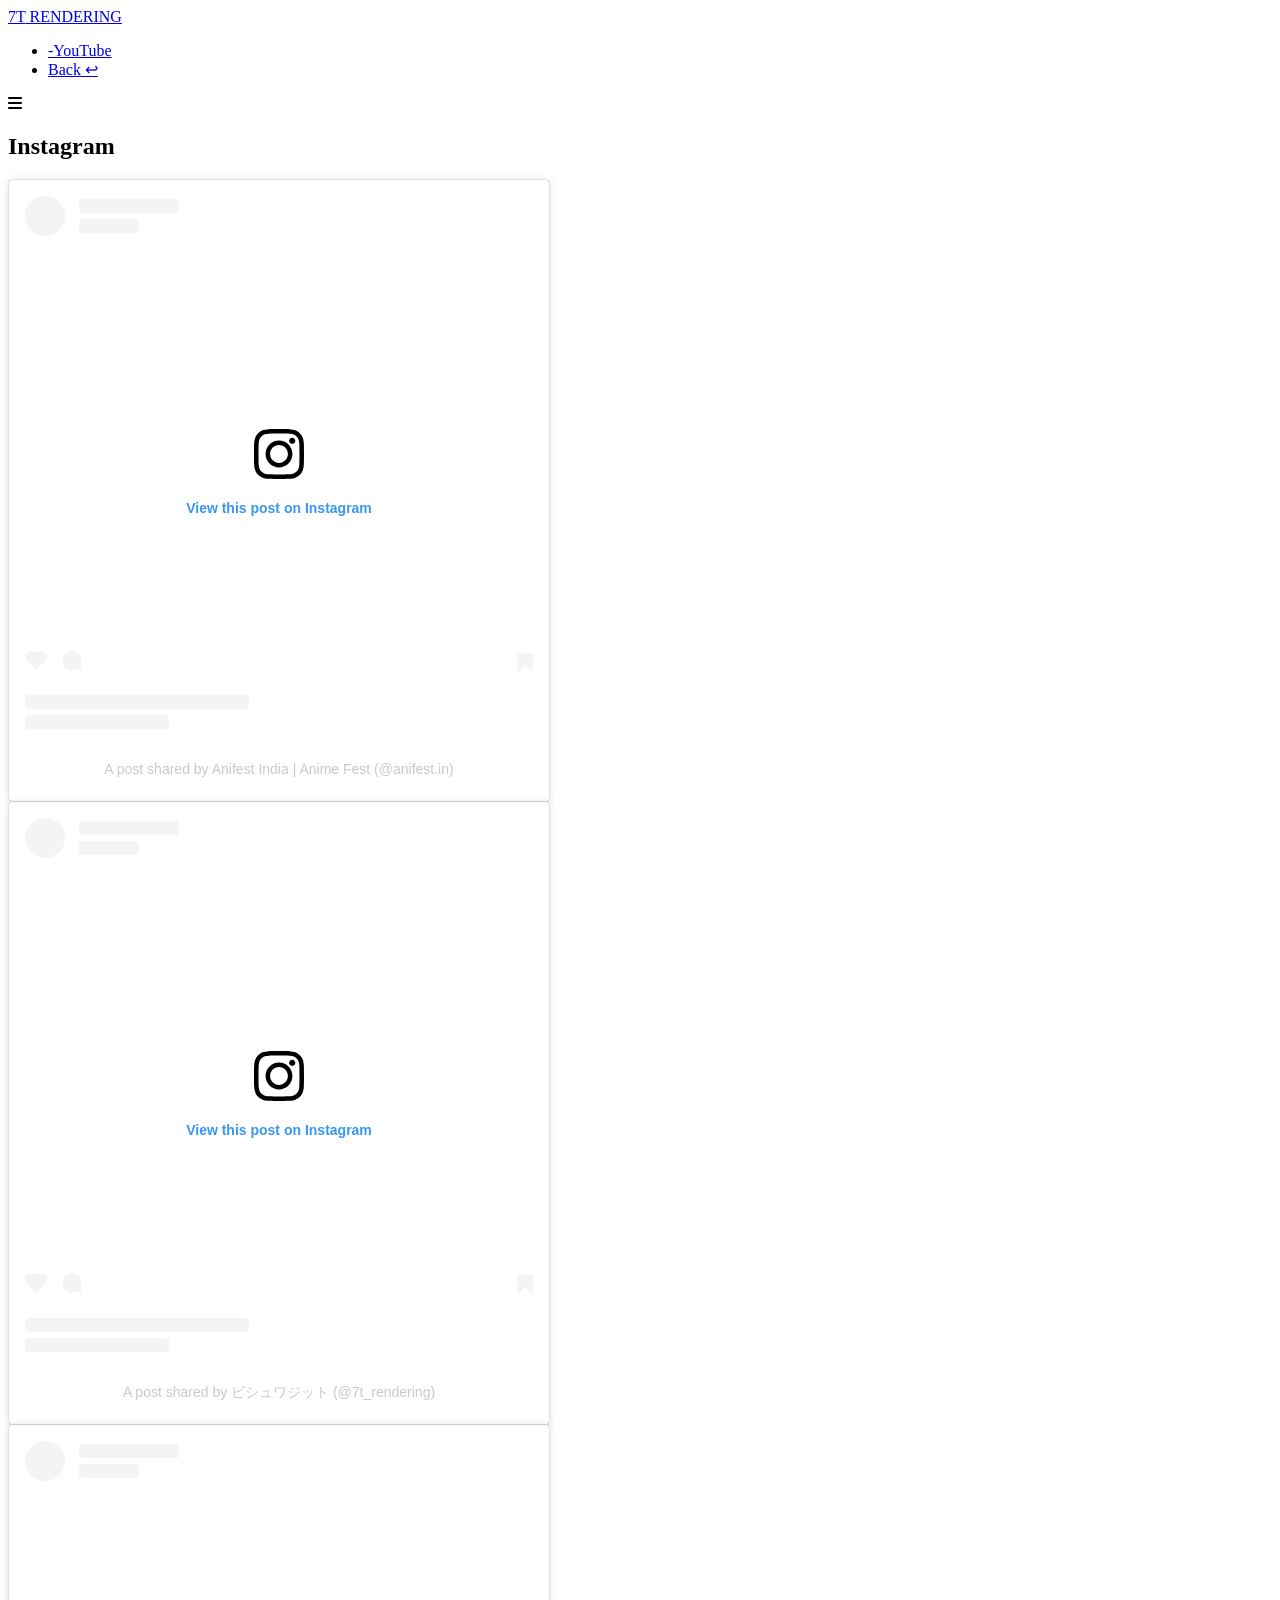
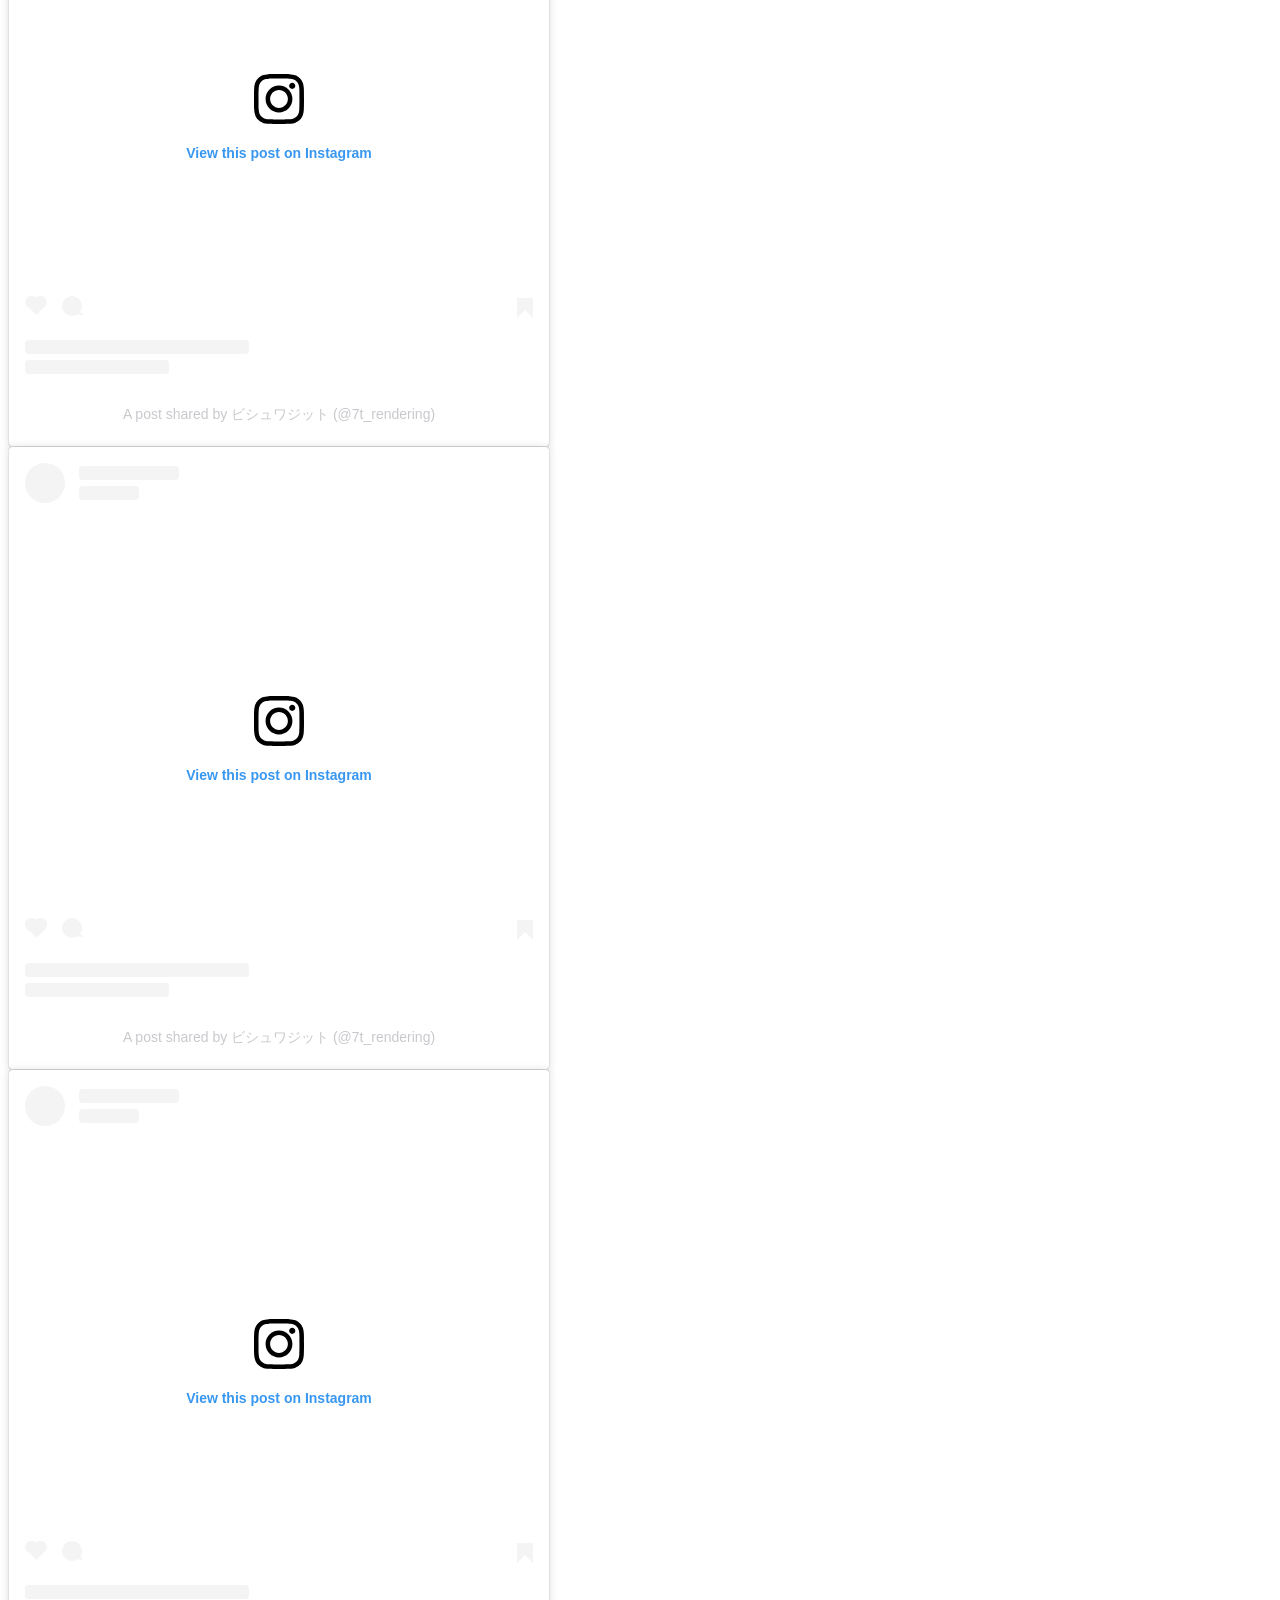
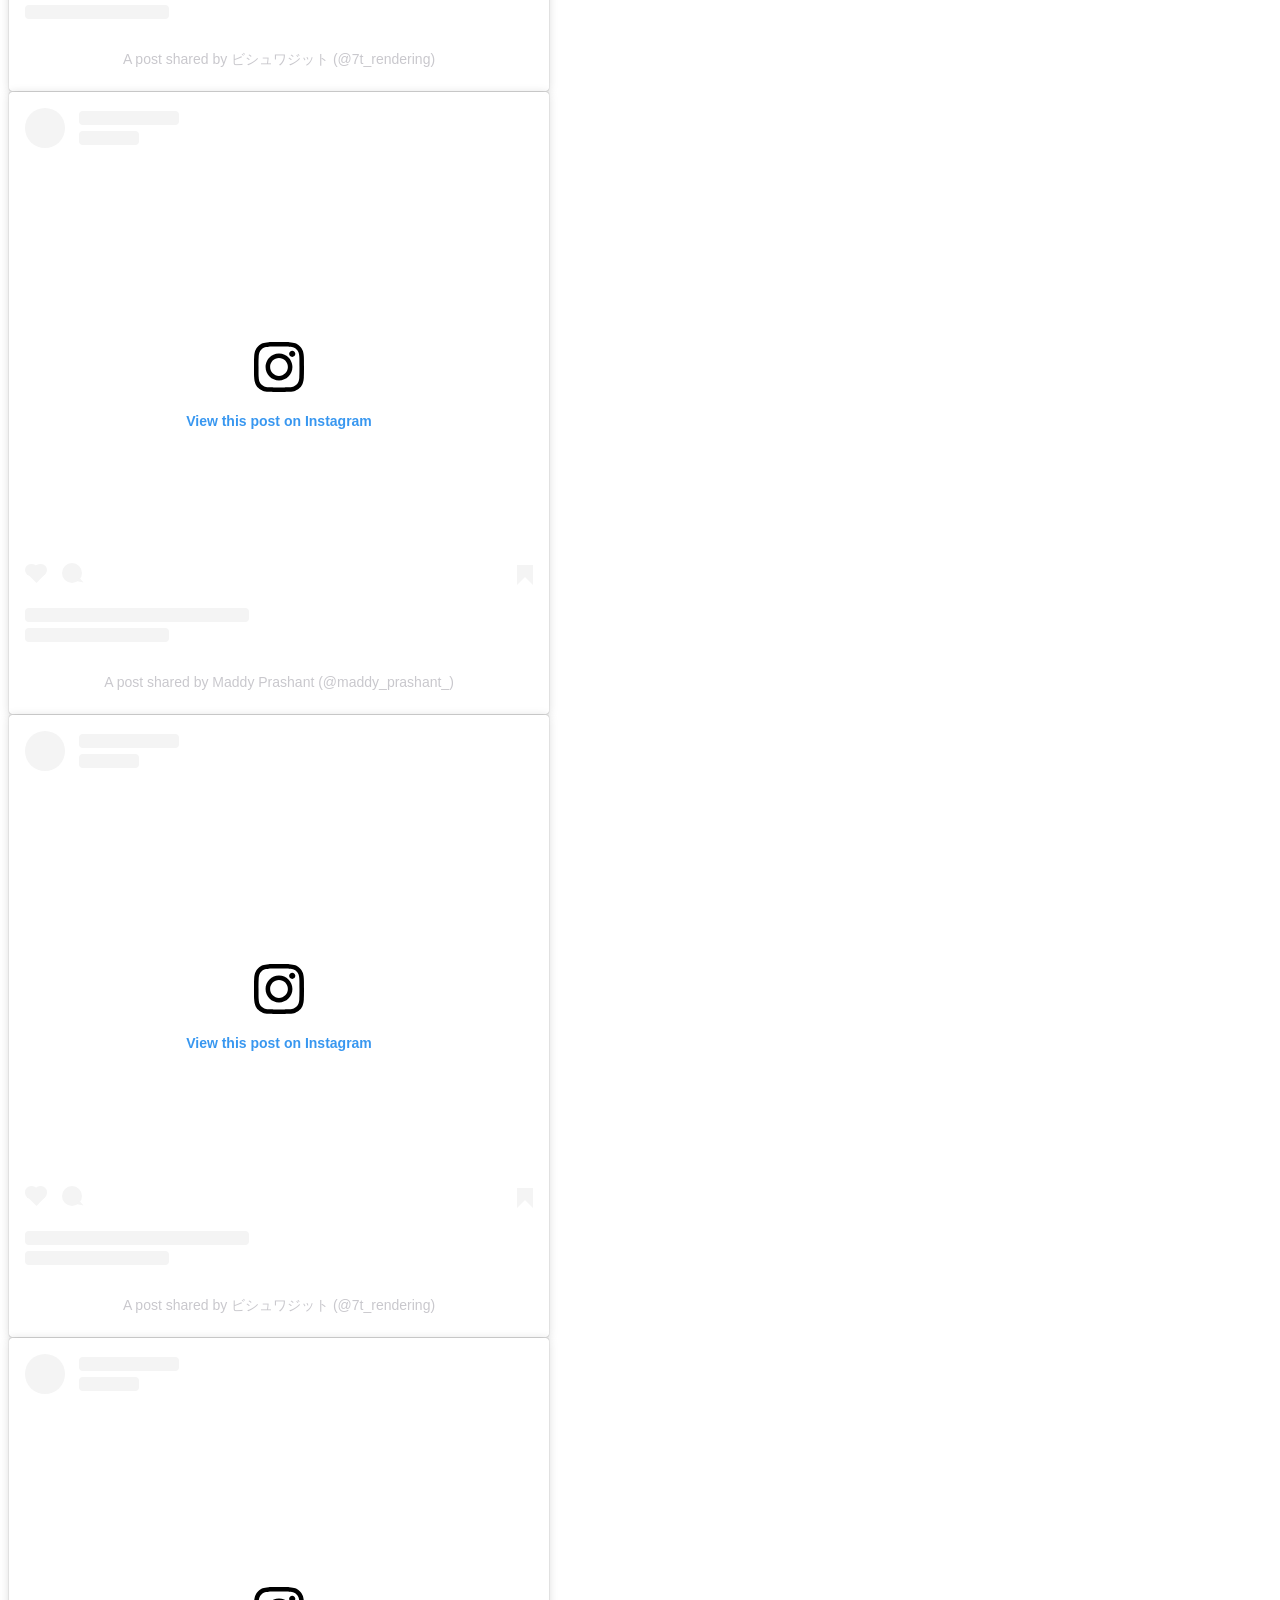
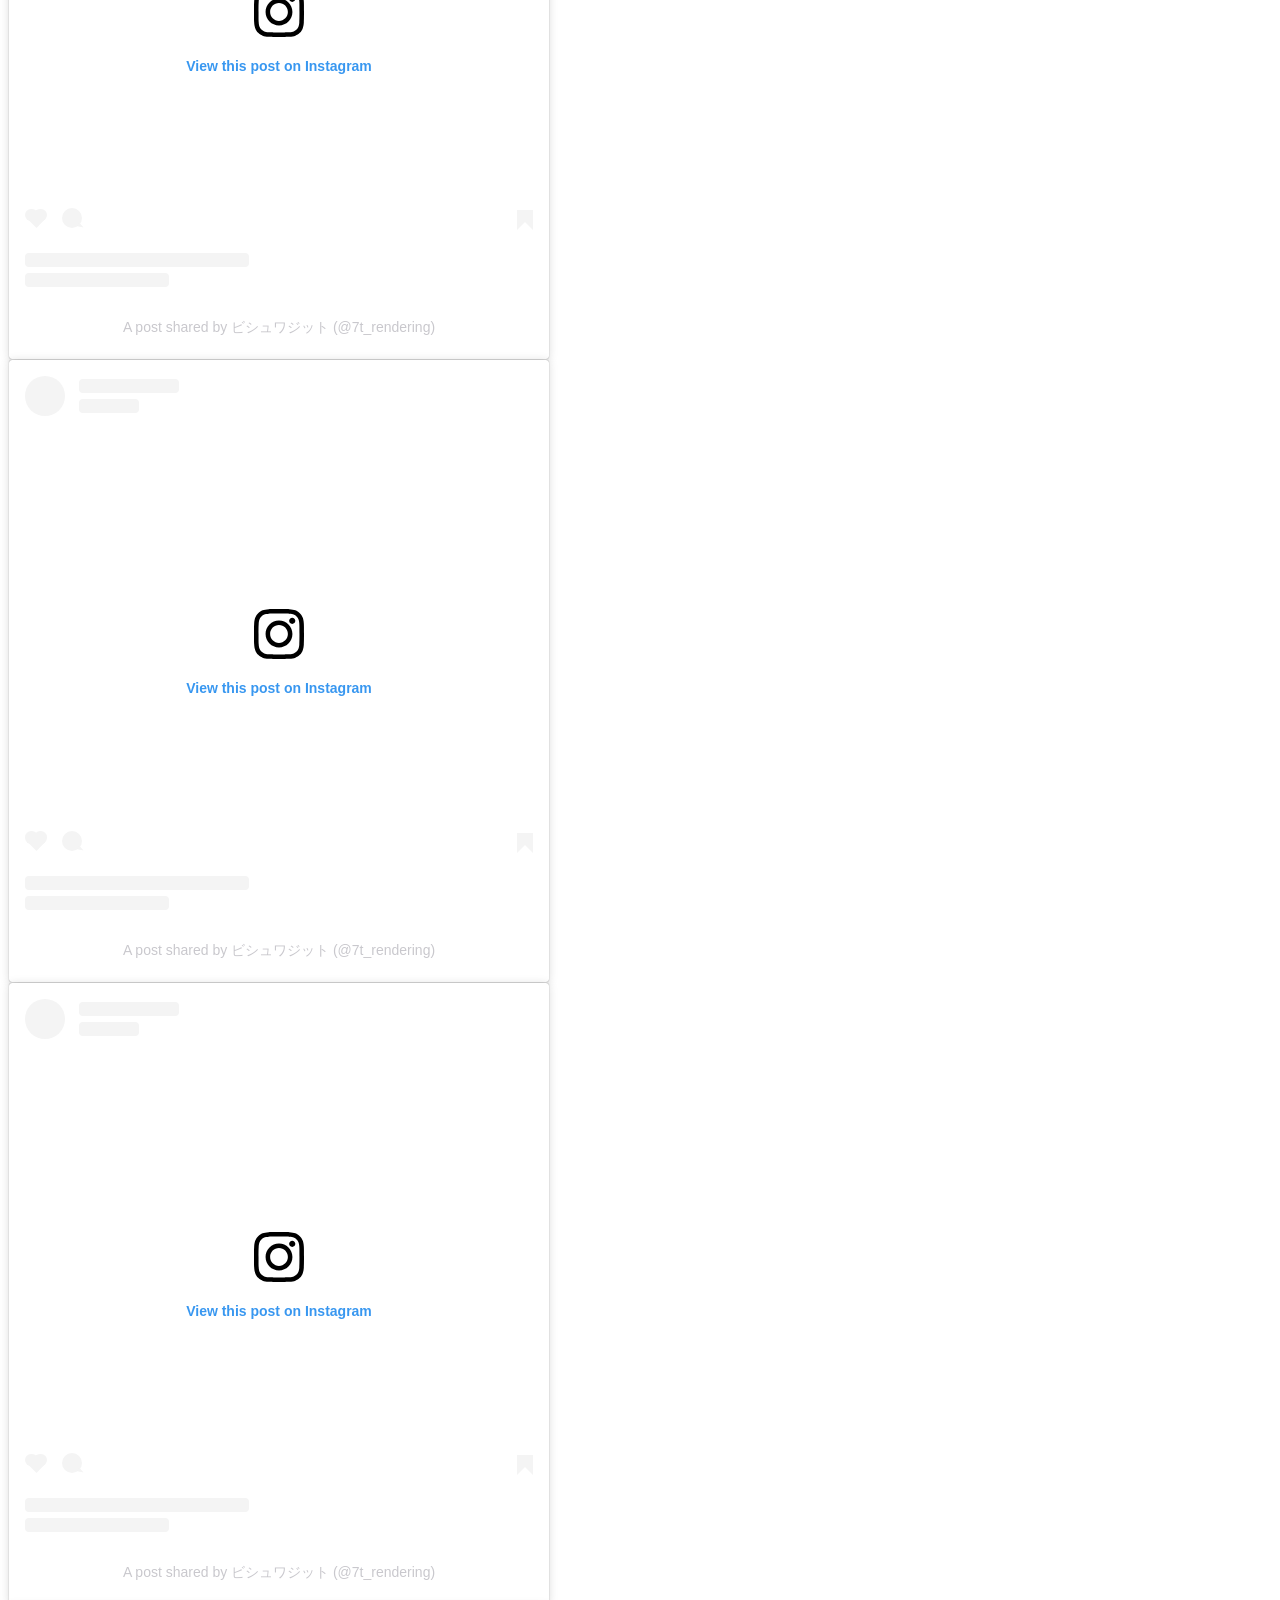
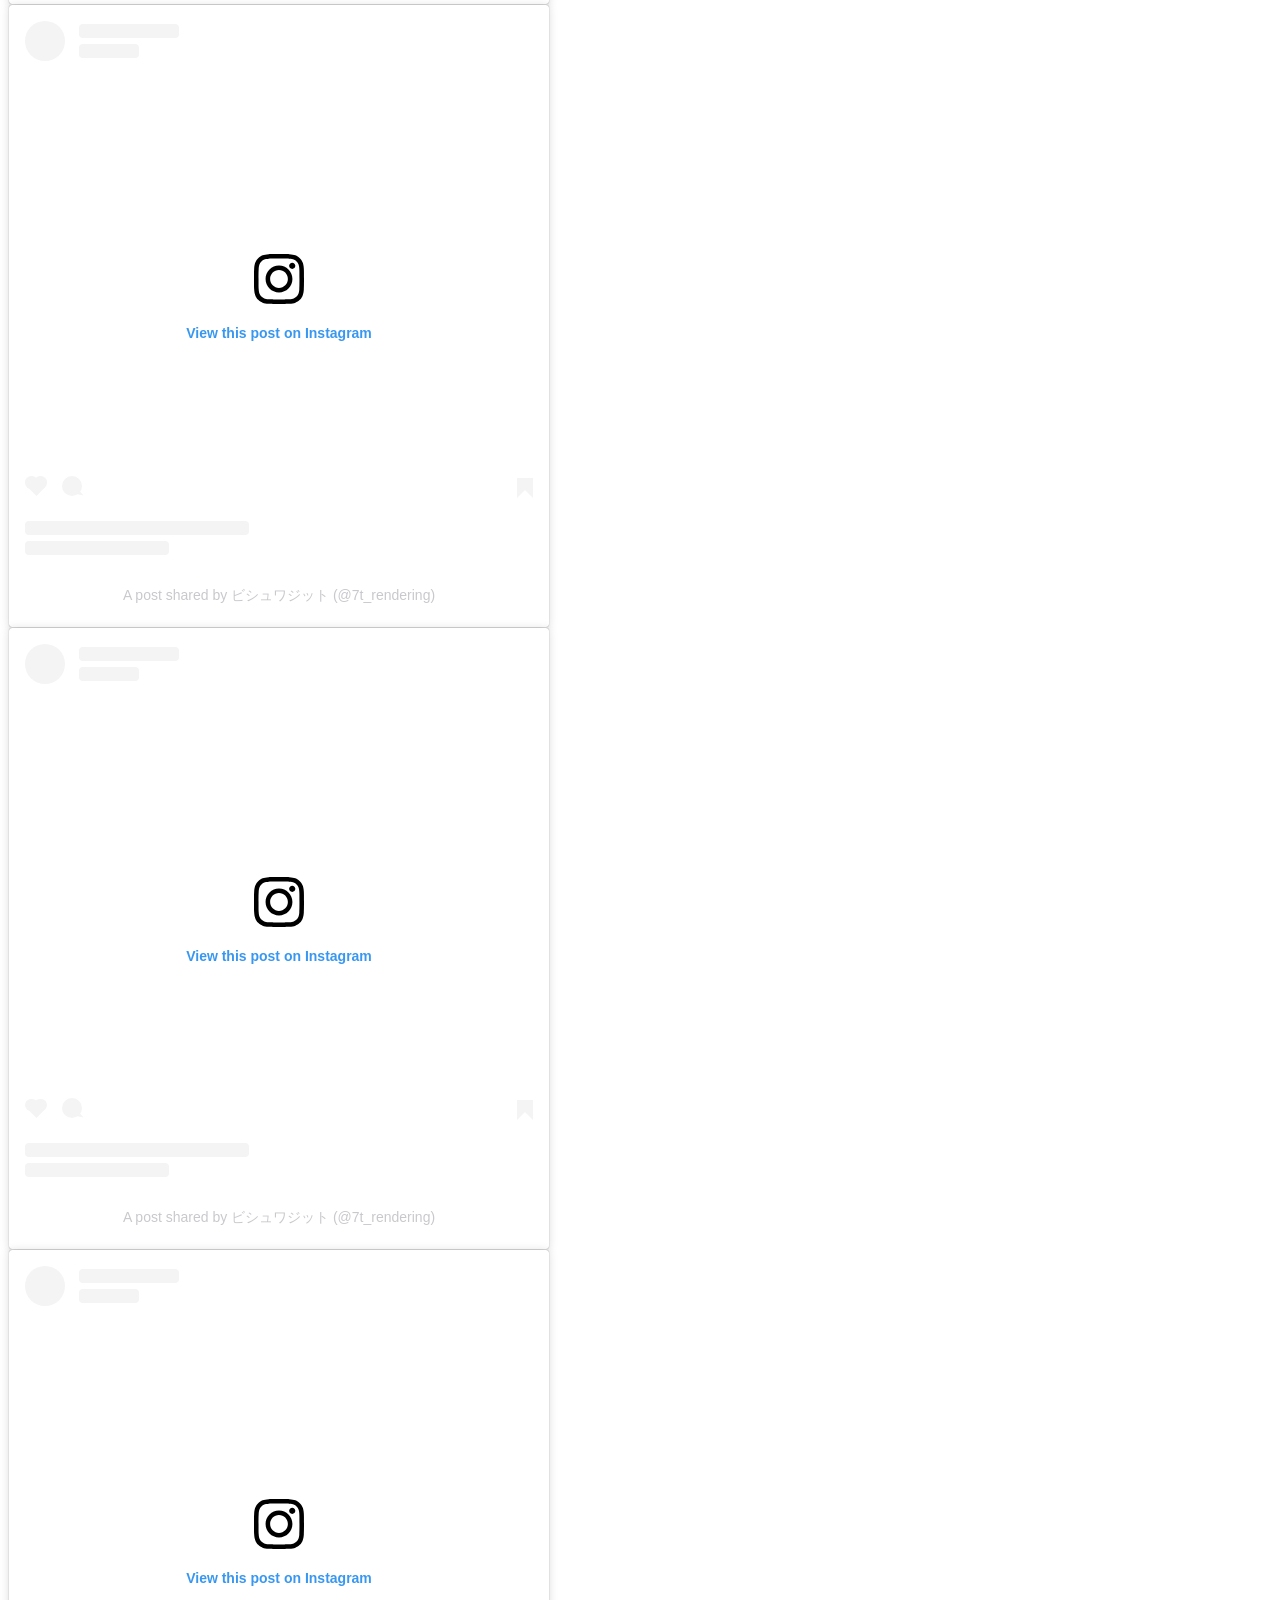
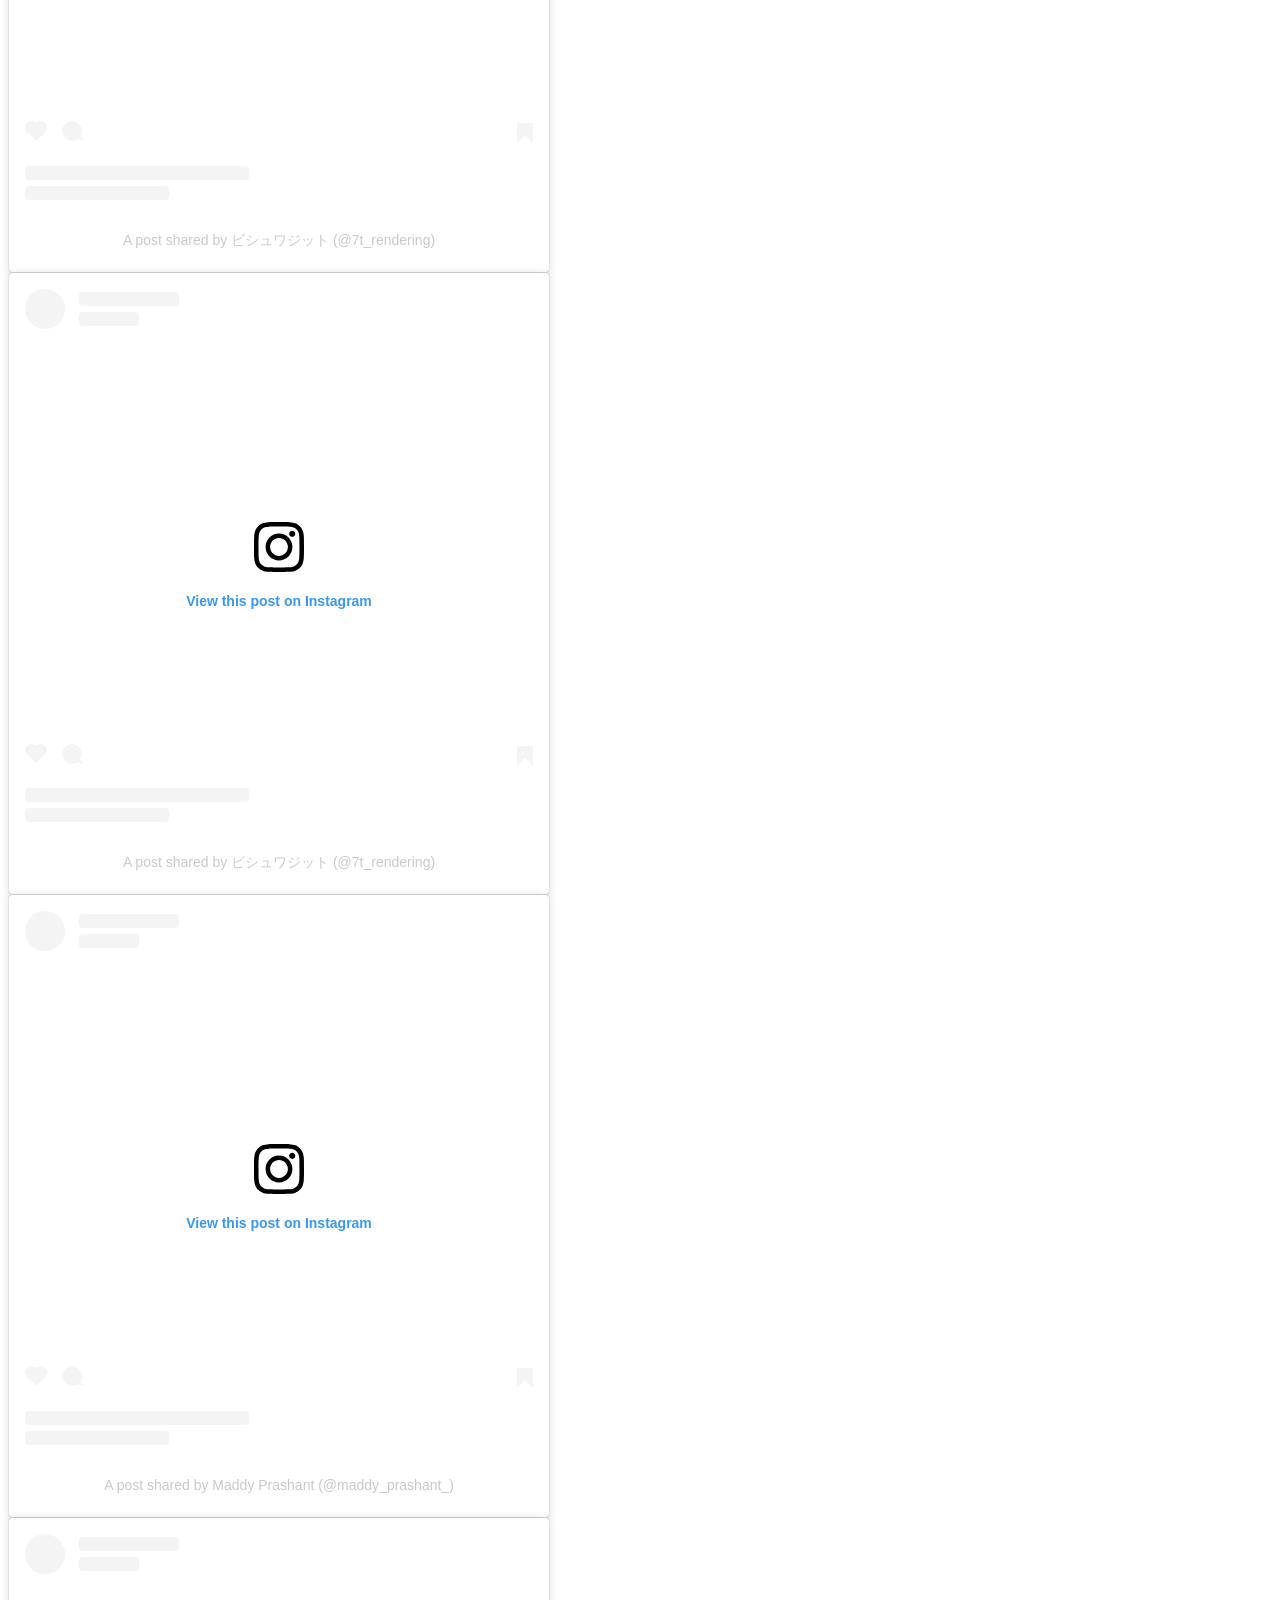
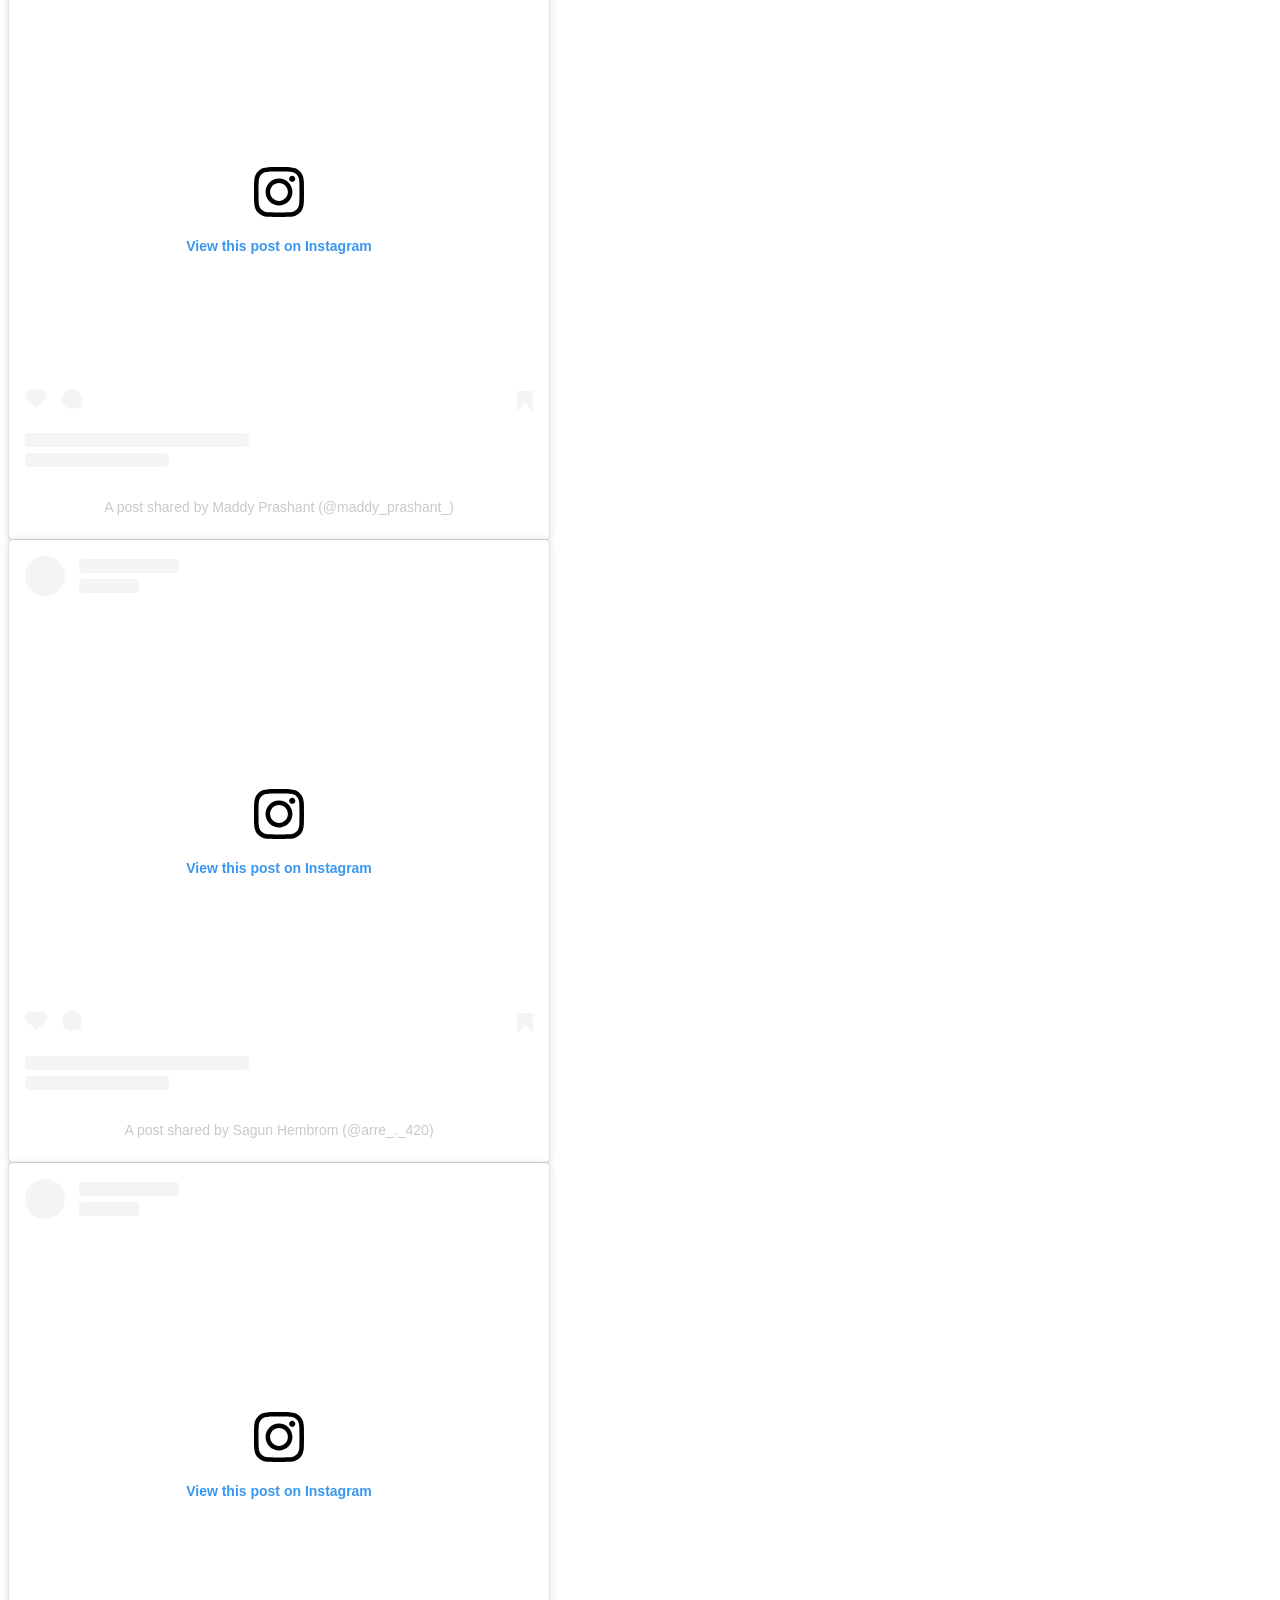
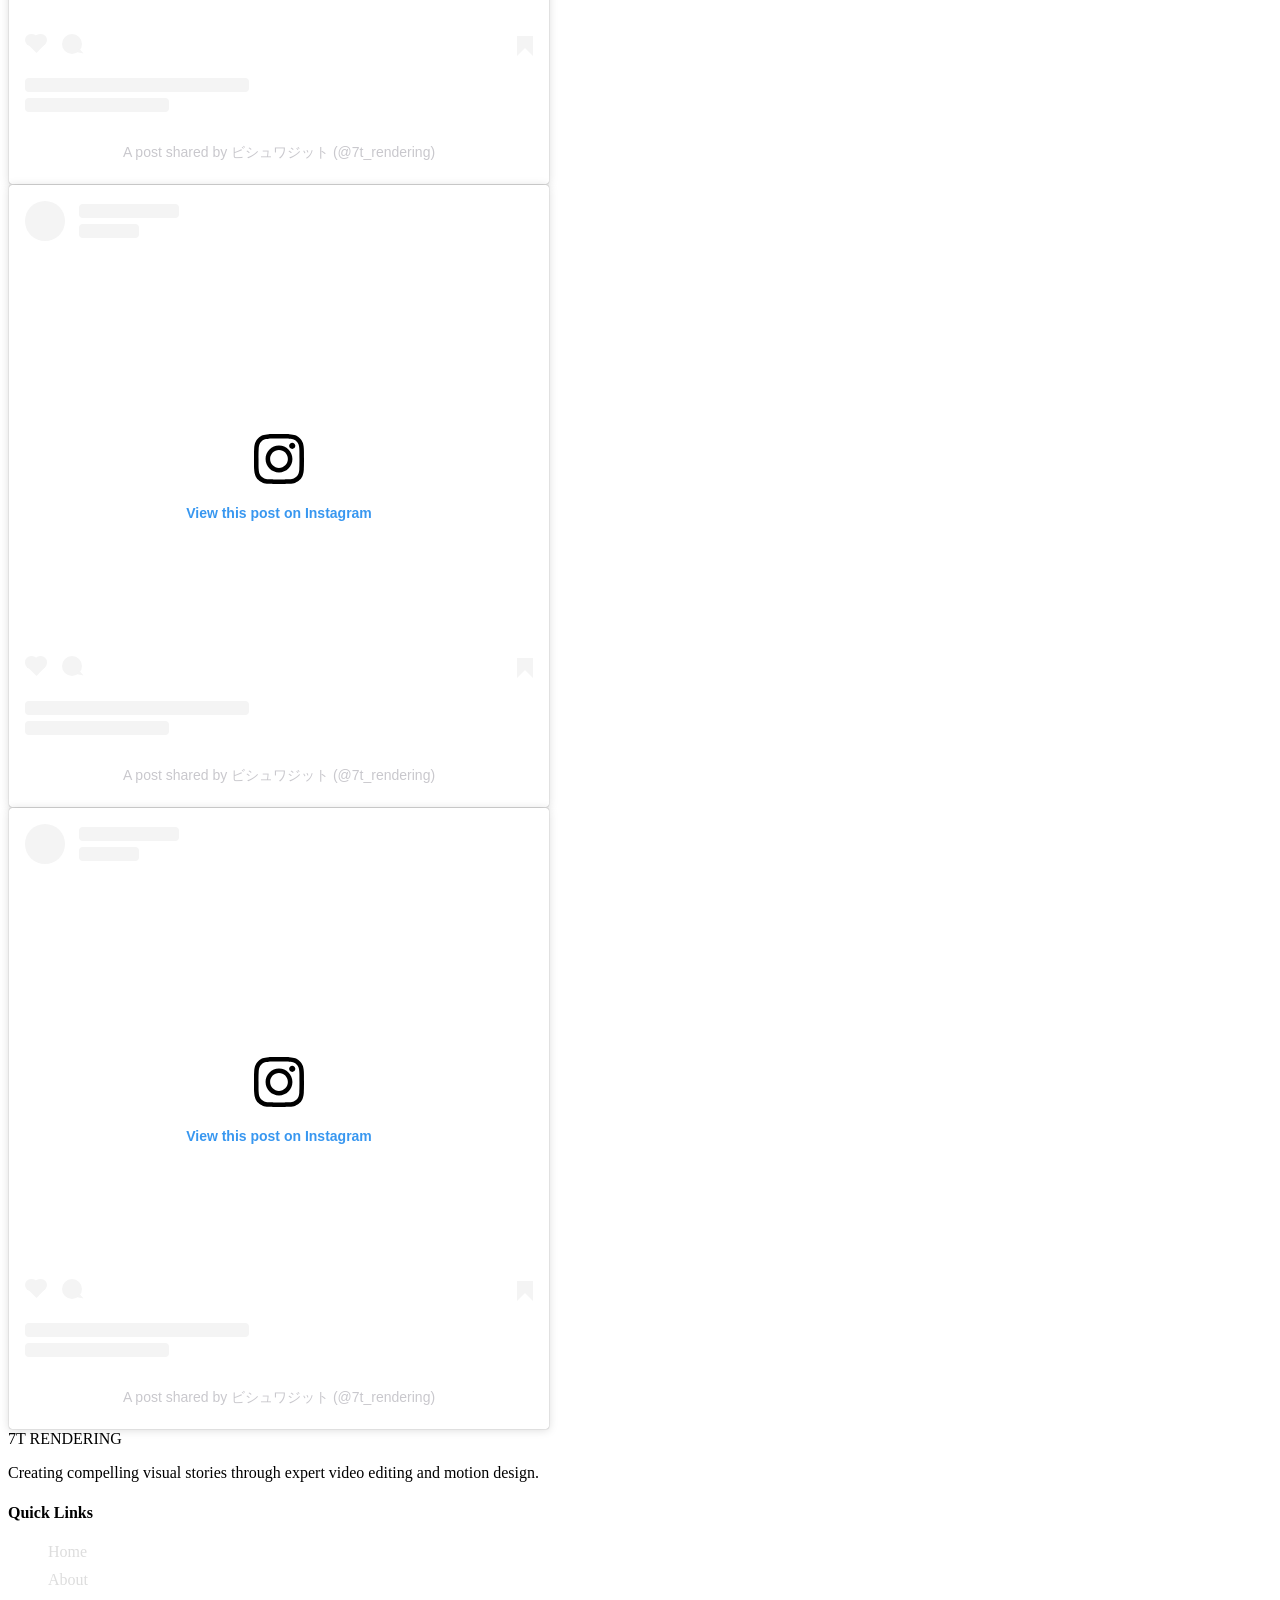
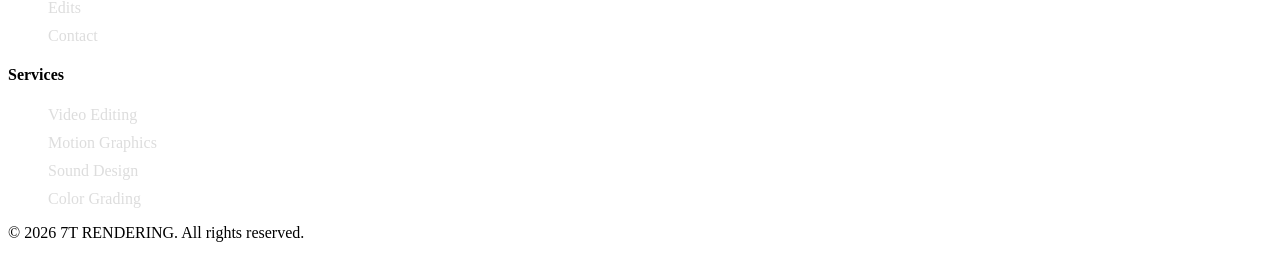
==== commit 6c3a631b: "Update index.html" ====
--- a/instagram/index.html
+++ b/instagram/index.html
@@ -15,246 +15,19 @@
       href="https://fonts.googleapis.com/css2?family=Poppins:wght@300;400;600;700&family=Montserrat:wght@400;700&display=swap"
       rel="stylesheet"
     />
-    <style>
-      * {
-        margin: 0;
-        padding: 0;
-        box-sizing: border-box;
-      }
-
-      :root {
-        --primary: #6c63ff;
-        --secondary: #ff6584;
-        --dark: #1a1a2e;
-        --light: #f5f5f7;
-        --gray: #8a8aa3;
-      }
-
-      body {
-        font-family: "Poppins", sans-serif;
-        line-height: 1.6;
-        color: #fff;
-        background: #0f0f0f;
-        overflow-x: hidden;
-      }
-
-      .ig-container {
-        display: grid;
-        grid-template-columns: repeat(3, 1fr);
-        gap: 24px;
-        max-width: 1200px;
-        margin: 40px auto;
-        padding: 0 16px;
-        justify-items: center;
-      }
-
-      .instagram-media {
-        border-radius: 18px !important;
-        overflow: hidden !important;
-        box-shadow: 0 10px 30px rgba(0, 0, 0, 0.35);
-        transition:
-          transform 0.25s ease,
-          box-shadow 0.25s ease;
-        width: 100%;
-        max-width: 350px;
-      }
-
-      .instagram-media:hover {
-        transform: translateY(-6px);
-        box-shadow: 0 20px 45px rgba(0, 0, 0, 0.5);
-      }
-
-      h2 {
-        text-align: center;
-        font-size: 2rem;
-        margin-top: 100px;
-        letter-spacing: 0.5px;
-      }
-
-      @keyframes fadeInUp {
-        from {
-          opacity: 0;
-          transform: translateY(30px);
-        }
-        to {
-          opacity: 1;
-          transform: translateY(0);
-        }
-      }
-
-      .fade-in {
-        opacity: 0;
-        animation: fadeInUp 1s ease-out forwards;
-      }
-
-      .fade-in-delay-1 {
-        animation-delay: 0.2s;
-      }
-
-      .fade-in-delay-2 {
-        animation-delay: 0.4s;
-      }
-
-      .container {
-        width: 90%;
-        max-width: 1200px;
-        margin: 0 auto;
-        padding: 0 15px;
-      }
-
-      header {
-        background-color: rgba(26, 26, 46, 0.95);
-        position: fixed;
-        width: 100%;
-        top: 0;
-        z-index: 1000;
-        padding: 15px 0;
-        transition: all 0.3s ease;
-      }
-
-      header.scrolled {
-        padding: 10px 0;
-        box-shadow: 0 5px 20px rgba(0, 0, 0, 0.1);
-      }
-
-      nav {
-        display: flex;
-        justify-content: space-between;
-        align-items: center;
-      }
-
-      .logo {
-        font-family: "Montserrat", sans-serif;
-        font-size: 28px;
-        font-weight: 700;
-        color: white;
-        text-decoration: none;
-      }
-
-      .logo span {
-        color: var(--primary);
-      }
-
-      .nav-links {
-        display: flex;
-        list-style: none;
-      }
-
-      .nav-links li {
-        margin-left: 30px;
-      }
-
-      .nav-links a {
-        color: white;
-        text-decoration: none;
-        font-weight: 500;
-        transition: color 0.3s;
-      }
-
-      .nav-links a:hover {
-        color: var(--primary);
-      }
-
-      .hamburger {
-        display: none;
-        cursor: pointer;
-        font-size: 24px;
-        color: white;
-      }
-
-      footer {
-        background-color: var(--dark);
-        color: white;
-        padding: 60px 0 30px;
-      }
-
-      .footer-content {
-        display: grid;
-        grid-template-columns: repeat(auto-fit, minmax(250px, 1fr));
-        gap: 40px;
-        margin-bottom: 40px;
-      }
-
-      .footer-logo {
-        font-family: "Montserrat", sans-serif;
-        font-size: 24px;
-        font-weight: 700;
-        margin-bottom: 20px;
-      }
-
-      .footer-logo span {
-        color: var(--primary);
-      }
-
-      .copyright {
-        text-align: center;
-        padding-top: 30px;
-        border-top: 1px solid rgba(255, 255, 255, 0.1);
-        color: var(--gray);
-        font-size: 0.9rem;
-      }
-
-      @media (max-width: 992px) {
-        .ig-container {
-          grid-template-columns: repeat(2, 1fr);
-        }
-      }
-
-      @media (max-width: 768px) {
-        .hamburger {
-          display: block;
-        }
-
-        .nav-links {
-          position: fixed;
-          top: 70px;
-          right: -100%;
-          flex-direction: column;
-          background-color: var(--dark);
-          width: 100%;
-          text-align: center;
-          transition: 0.3s;
-          box-shadow: 0 10px 27px rgba(0, 0, 0, 0.05);
-          padding: 20px 0;
-        }
-
-        .nav-links.active {
-          right: 0;
-        }
-
-        .nav-links li {
-          margin: 15px 0;
-        }
-
-        .ig-container {
-          grid-template-columns: 1fr;
-        }
-      }
-
-      @media (max-width: 576px) {
-        .ig-container {
-          grid-template-columns: 1fr;
-        }
-      }
-    </style>
+    <link rel="stylesheet" href="style.css" />
   </head>
   <body>
     <header id="header">
       <div class="container">
         <nav>
-          <a href="index.html#edits" class="logo fade-in"
-            >7<span>T</span> RENDERING</a
-          >
+          <a href="/#edits" class="logo fade-in">7<span>T</span> RENDERING</a>
           <ul class="nav-links">
             <li>
-              <a href="youtube.html" class="fade-in fade-in-delay-1"
-                >-YouTube</a
-              >
+              <a href="/youtube" class="fade-in fade-in-delay-1">-YouTube</a>
             </li>
             <li>
-              <a href="index.html#edits" class="fade-in fade-in-delay-1"
-                >Back ↩</a
-              >
+              <a href="/#edits" class="fade-in fade-in-delay-1">Back ↩</a>
             </li>
           </ul>
           <div class="hamburger fade-in">
@@ -5806,7 +5579,7 @@
             <ul style="list-style: none; margin-top: 15px">
               <li>
                 <a
-                  href="index.html#home"
+                  href="/#home"
                   style="
                     color: #ddd;
                     text-decoration: none;
@@ -5819,7 +5592,7 @@
               </li>
               <li>
                 <a
-                  href="index.html#about"
+                  href="/#about"
                   style="
                     color: #ddd;
                     text-decoration: none;
@@ -5832,7 +5605,7 @@
               </li>
               <li>
                 <a
-                  href="index.html#edits"
+                  href="/#edits"
                   style="
                     color: #ddd;
                     text-decoration: none;
@@ -5845,7 +5618,7 @@
               </li>
               <li>
                 <a
-                  href="index.html#contact"
+                  href="/#contact"
                   style="
                     color: #ddd;
                     text-decoration: none;
@@ -5890,61 +5663,6 @@
         </div>
       </div>
     </footer>
-    <script>
-      const hamburger = document.querySelector(".hamburger");
-      const navLinks = document.querySelector(".nav-links");
-
-      hamburger.addEventListener("click", () => {
-        navLinks.classList.toggle("active");
-      });
-
-      document.addEventListener("click", (e) => {
-        const isClickInsideMenu = navLinks.contains(e.target);
-        const isHamburger = hamburger.contains(e.target);
-
-        if (!isClickInsideMenu && !isHamburger) {
-          navLinks.classList.remove("active");
-        }
-      });
-
-      window.addEventListener("scroll", () => {
-        navLinks.classList.remove("active");
-      });
-
-      document.querySelectorAll(".nav-links a").forEach((link) => {
-        link.addEventListener("click", () => {
-          navLinks.classList.remove("active");
-        });
-      });
-
-      window.addEventListener("scroll", () => {
-        const header = document.getElementById("header");
-        if (window.scrollY > 50) {
-          header.classList.add("scrolled");
-        } else {
-          header.classList.remove("scrolled");
-        }
-      });
-
-      document.addEventListener("DOMContentLoaded", function () {
-        const fadeElements = document.querySelectorAll(".fade-in");
-
-        const fadeInOnScroll = () => {
-          fadeElements.forEach((element) => {
-            const elementTop = element.getBoundingClientRect().top;
-            const windowHeight = window.innerHeight;
-
-            if (elementTop < windowHeight - 100) {
-              element.style.opacity = 1;
-              element.style.transform = "translateY(0)";
-              element.style.animation = "fadeInUp 1s ease-out forwards";
-            }
-          });
-        };
-
-        fadeInOnScroll();
-        window.addEventListener("scroll", fadeInOnScroll);
-      });
-    </script>
+    <script src="script.js"></script>
   </body>
 </html>
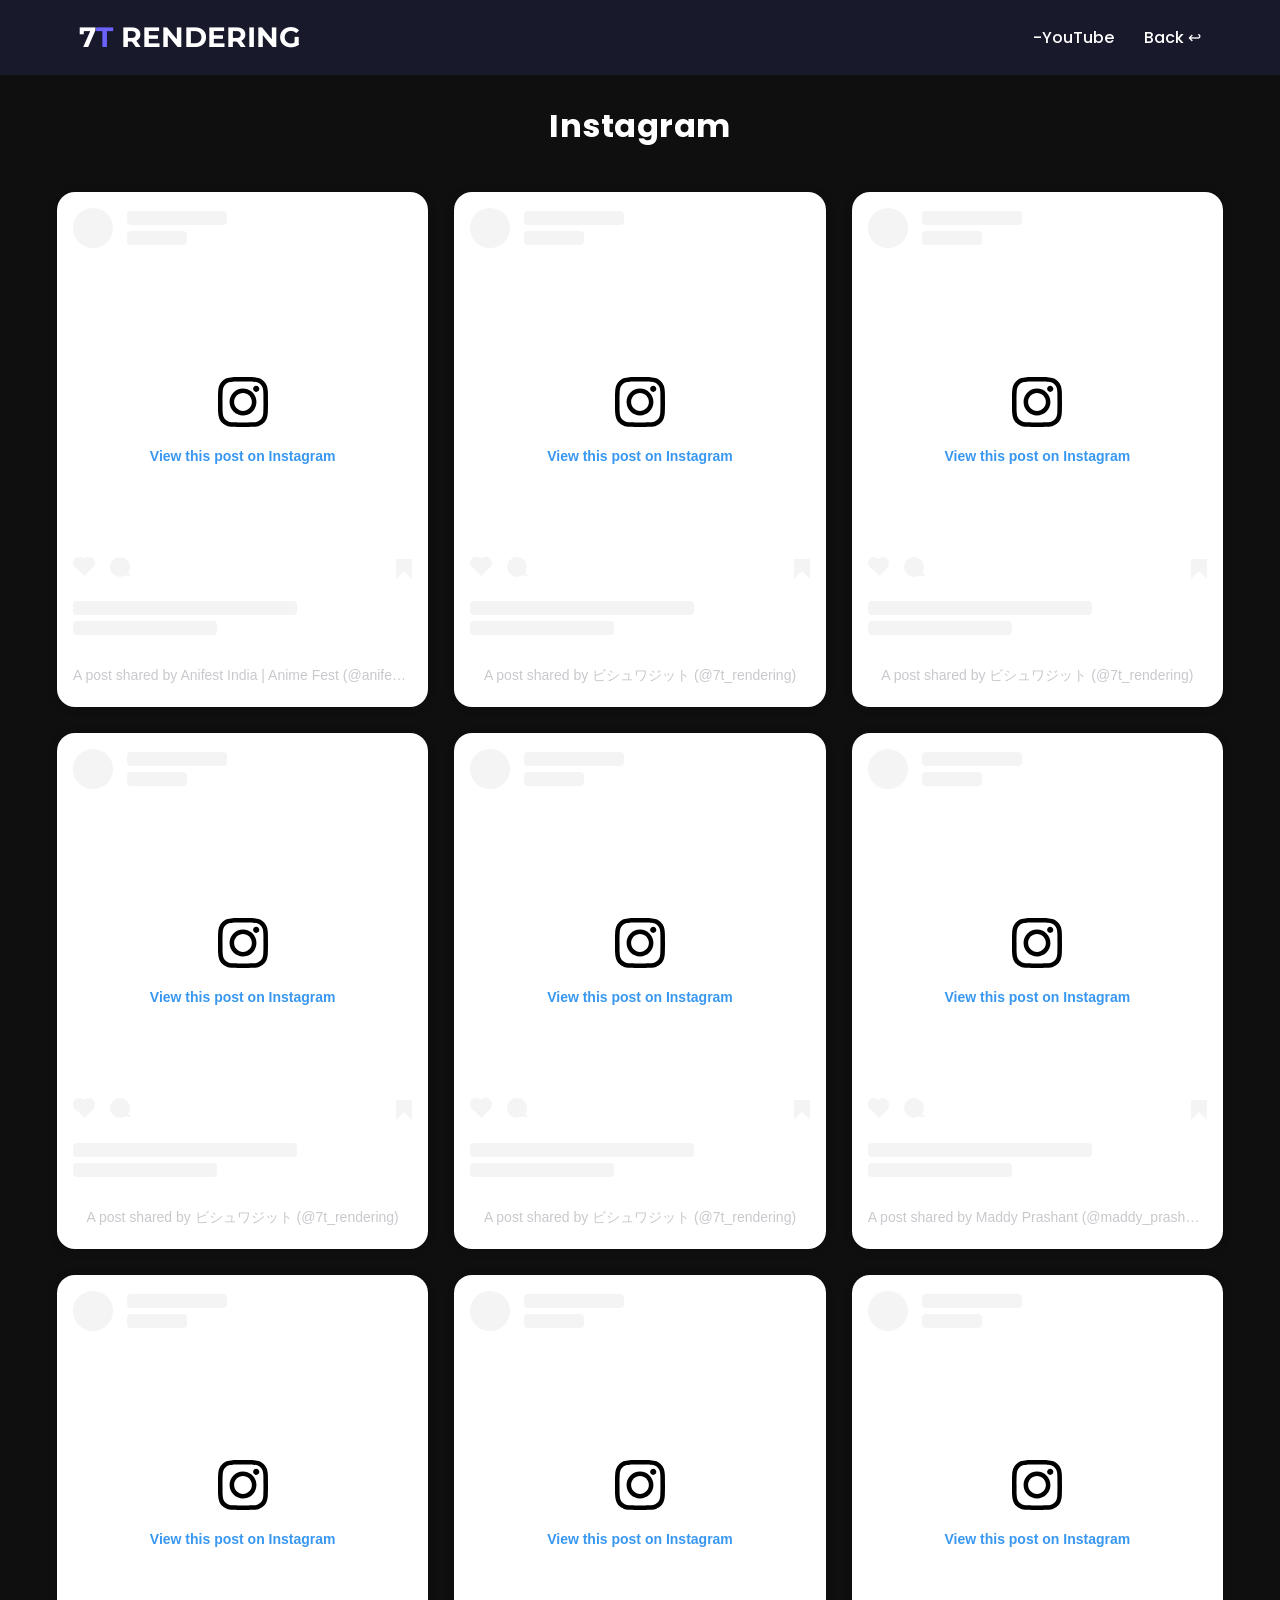
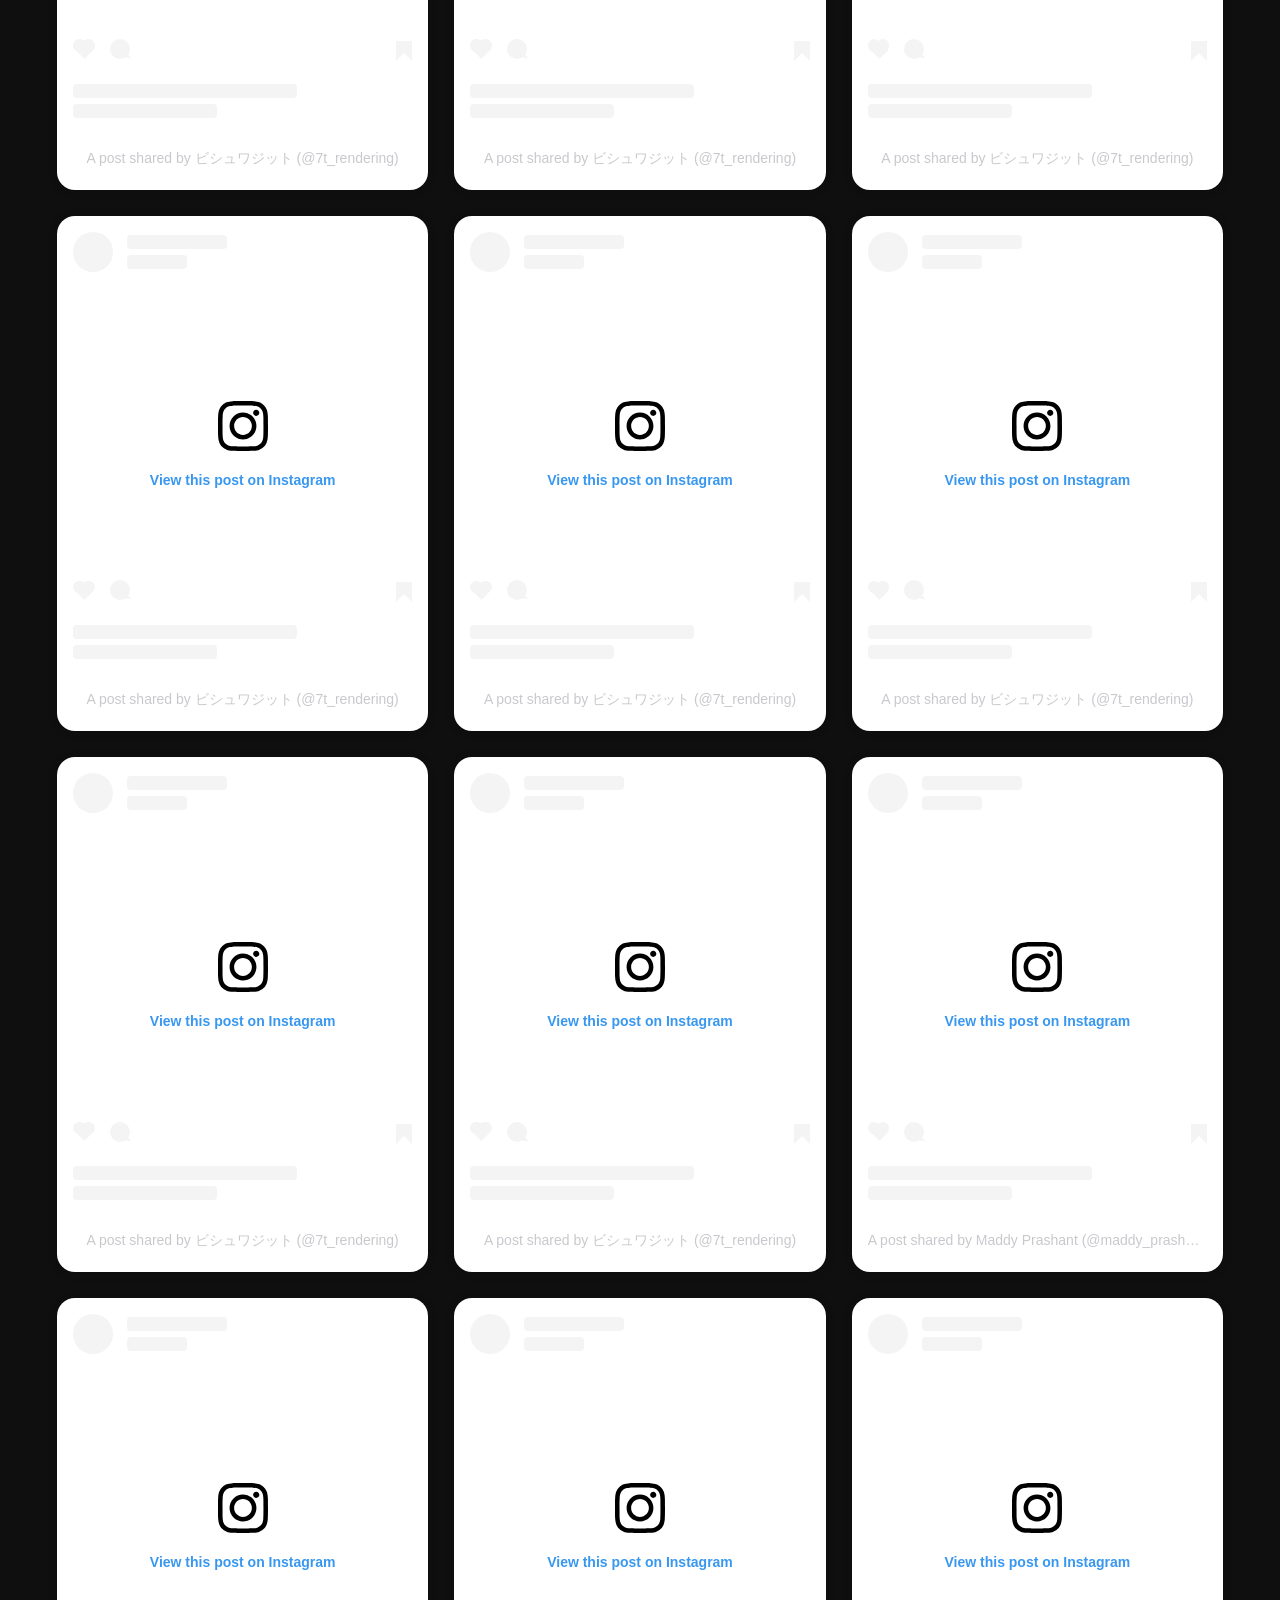
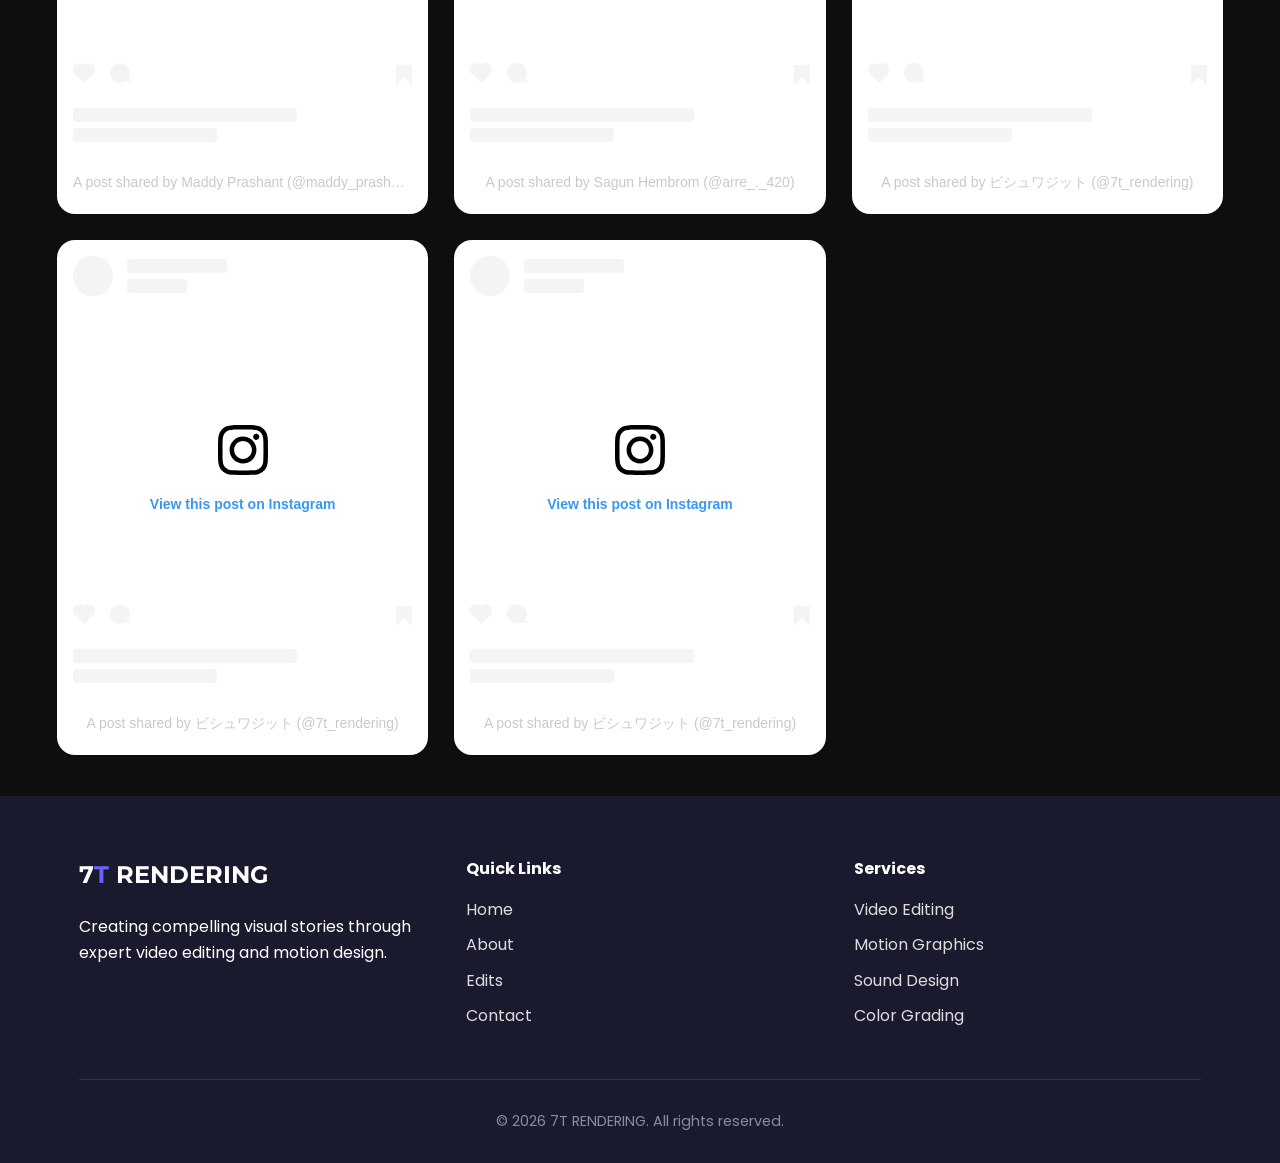
==== commit 2f0deb93: "images folder renamed to assets" ====
--- a/instagram/index.html
+++ b/instagram/index.html
@@ -3,7 +3,7 @@
   <head>
     <meta charset="UTF-8" />
     <meta name="viewport" content="width=device-width, initial-scale=1.0" />
-    <link rel="icon" href="images/logo.ico" type="image/x-icon" />
+    <link rel="icon" href="assets/logo.ico" type="image/x-icon" />
     <title>7T RENDERING</title>
     <link
       rel="stylesheet"
--- a/instagram/style.css
+++ b/instagram/style.css
@@ -0,0 +1,220 @@
+* {
+  margin: 0;
+  padding: 0;
+  box-sizing: border-box;
+}
+
+:root {
+  --primary: #6c63ff;
+  --secondary: #ff6584;
+  --dark: #1a1a2e;
+  --light: #f5f5f7;
+  --gray: #8a8aa3;
+}
+
+body {
+  font-family: "Poppins", sans-serif;
+  line-height: 1.6;
+  color: #fff;
+  background: #0f0f0f;
+  overflow-x: hidden;
+}
+
+.ig-container {
+  display: grid;
+  grid-template-columns: repeat(3, 1fr);
+  gap: 24px;
+  max-width: 1200px;
+  margin: 40px auto;
+  padding: 0 16px;
+  justify-items: center;
+}
+
+.instagram-media {
+  border-radius: 18px !important;
+  overflow: hidden !important;
+  box-shadow: 0 10px 30px rgba(0, 0, 0, 0.35);
+  transition:
+    transform 0.25s ease,
+    box-shadow 0.25s ease;
+  width: 100%;
+  max-width: 350px;
+}
+
+.instagram-media:hover {
+  transform: translateY(-6px);
+  box-shadow: 0 20px 45px rgba(0, 0, 0, 0.5);
+}
+
+h2 {
+  text-align: center;
+  font-size: 2rem;
+  margin-top: 100px;
+  letter-spacing: 0.5px;
+}
+
+@keyframes fadeInUp {
+  from {
+    opacity: 0;
+    transform: translateY(30px);
+  }
+  to {
+    opacity: 1;
+    transform: translateY(0);
+  }
+}
+
+.fade-in {
+  opacity: 0;
+  animation: fadeInUp 1s ease-out forwards;
+}
+
+.fade-in-delay-1 {
+  animation-delay: 0.2s;
+}
+
+.fade-in-delay-2 {
+  animation-delay: 0.4s;
+}
+
+.container {
+  width: 90%;
+  max-width: 1200px;
+  margin: 0 auto;
+  padding: 0 15px;
+}
+
+header {
+  background-color: rgba(26, 26, 46, 0.95);
+  position: fixed;
+  width: 100%;
+  top: 0;
+  z-index: 1000;
+  padding: 15px 0;
+  transition: all 0.3s ease;
+}
+
+header.scrolled {
+  padding: 10px 0;
+  box-shadow: 0 5px 20px rgba(0, 0, 0, 0.1);
+}
+
+nav {
+  display: flex;
+  justify-content: space-between;
+  align-items: center;
+}
+
+.logo {
+  font-family: "Montserrat", sans-serif;
+  font-size: 28px;
+  font-weight: 700;
+  color: white;
+  text-decoration: none;
+}
+
+.logo span {
+  color: var(--primary);
+}
+
+.nav-links {
+  display: flex;
+  list-style: none;
+}
+
+.nav-links li {
+  margin-left: 30px;
+}
+
+.nav-links a {
+  color: white;
+  text-decoration: none;
+  font-weight: 500;
+  transition: color 0.3s;
+}
+
+.nav-links a:hover {
+  color: var(--primary);
+}
+
+.hamburger {
+  display: none;
+  cursor: pointer;
+  font-size: 24px;
+  color: white;
+}
+
+footer {
+  background-color: var(--dark);
+  color: white;
+  padding: 60px 0 30px;
+}
+
+.footer-content {
+  display: grid;
+  grid-template-columns: repeat(auto-fit, minmax(250px, 1fr));
+  gap: 40px;
+  margin-bottom: 40px;
+}
+
+.footer-logo {
+  font-family: "Montserrat", sans-serif;
+  font-size: 24px;
+  font-weight: 700;
+  margin-bottom: 20px;
+}
+
+.footer-logo span {
+  color: var(--primary);
+}
+
+.copyright {
+  text-align: center;
+  padding-top: 30px;
+  border-top: 1px solid rgba(255, 255, 255, 0.1);
+  color: var(--gray);
+  font-size: 0.9rem;
+}
+
+@media (max-width: 992px) {
+  .ig-container {
+    grid-template-columns: repeat(2, 1fr);
+  }
+}
+
+@media (max-width: 768px) {
+  .hamburger {
+    display: block;
+  }
+
+  .nav-links {
+    position: fixed;
+    top: 70px;
+    right: -100%;
+    flex-direction: column;
+    background-color: var(--dark);
+    width: 100%;
+    text-align: center;
+    transition: 0.3s;
+    box-shadow: 0 10px 27px rgba(0, 0, 0, 0.05);
+    padding: 20px 0;
+  }
+
+  .nav-links.active {
+    right: 0;
+  }
+
+  .nav-links li {
+    margin: 15px 0;
+  }
+
+  .ig-container {
+    grid-template-columns: 1fr;
+  }
+}
+
+@media (max-width: 576px) {
+  .ig-container {
+    grid-template-columns: 1fr;
+  }
+}
